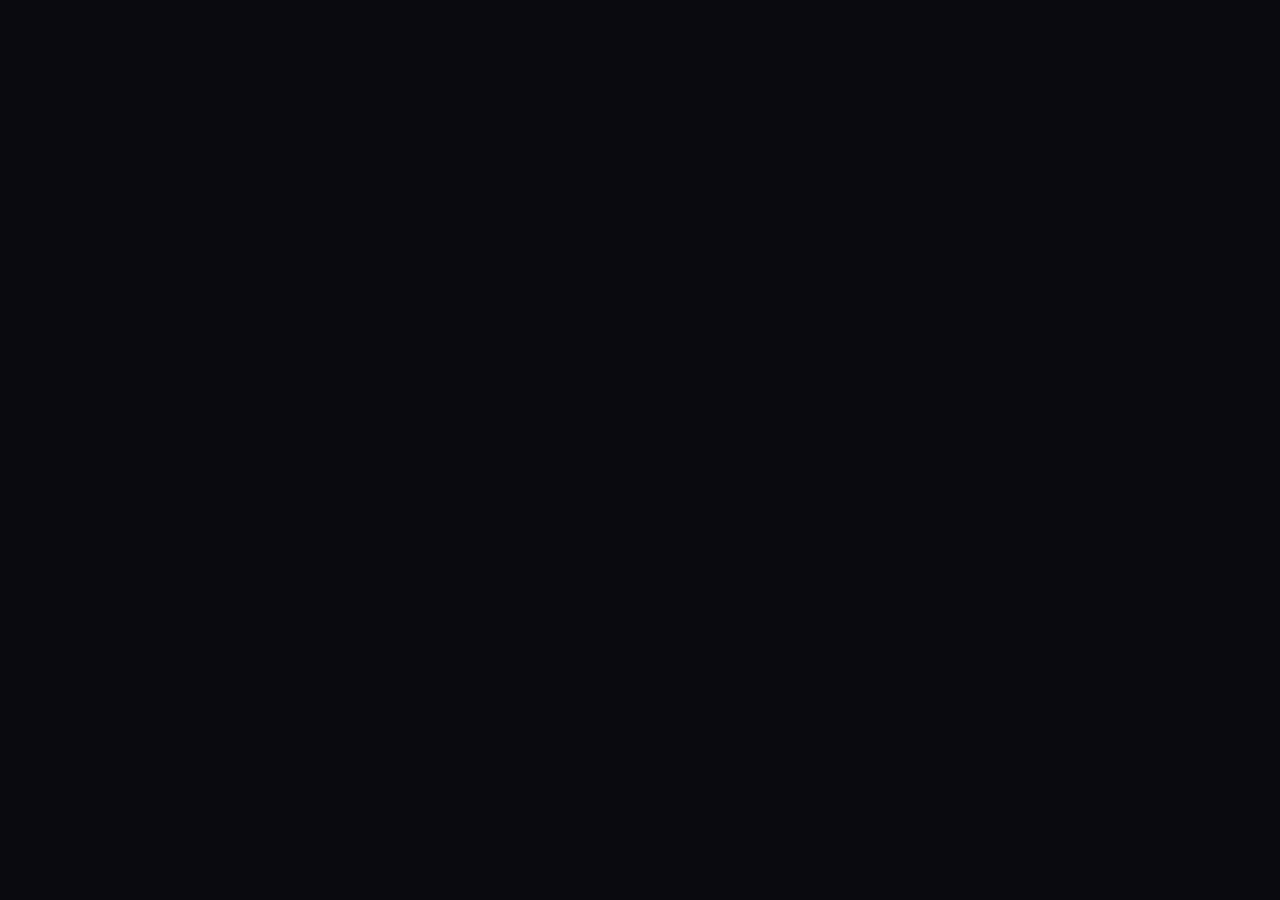
==== index.html @ b5b83f6b "Add files via upload" ====
<!doctype html>
<html lang="id">
  <head>
    <meta charset="UTF-8" />
    <meta name="viewport" content="width=device-width, initial-scale=1.0, maximum-scale=1.0, user-scalable=no, viewport-fit=cover" />
    <meta name="theme-color" content="#0a0a0f" />
    <meta name="background-color" content="#0a0a0f" />
    <meta name="description" content="Download video TikTok tanpa watermark - HD, SD, dan Audio MP3. Gratis, cepat, dan mudah!" />
    <meta name="keywords" content="TikTok downloader, download TikTok, TikTok tanpa watermark, TikTok MP3, TikTok HD" />
    <meta name="author" content="TikSave" />
    <meta name="robots" content="index, follow" />
    
    <!-- PWA Meta Tags -->
    <meta name="apple-mobile-web-app-capable" content="yes" />
    <meta name="apple-mobile-web-app-status-bar-style" content="black-translucent" />
    <meta name="apple-mobile-web-app-title" content="TikSave" />
    <meta name="mobile-web-app-capable" content="yes" />
    <meta name="application-name" content="TikSave" />
    <meta name="msapplication-TileColor" content="#0a0a0f" />
    <meta name="msapplication-tap-highlight" content="no" />
    
    <!-- Favicon -->
    <link rel="icon" type="image/png" sizes="32x32" href="./icons/icon-72x72.png" />
    <link rel="icon" type="image/png" sizes="16x16" href="./icons/icon-72x72.png" />
    <link rel="shortcut icon" href="./icons/icon-72x72.png" />
    
    <!-- Apple Touch Icon -->
    <link rel="apple-touch-icon" sizes="72x72" href="./icons/icon-72x72.png" />
    <link rel="apple-touch-icon" sizes="96x96" href="./icons/icon-96x96.png" />
    <link rel="apple-touch-icon" sizes="128x128" href="./icons/icon-128x128.png" />
    <link rel="apple-touch-icon" sizes="144x144" href="./icons/icon-144x144.png" />
    <link rel="apple-touch-icon" sizes="152x152" href="./icons/icon-152x152.png" />
    <link rel="apple-touch-icon" sizes="192x192" href="./icons/icon-192x192.png" />
    <link rel="apple-touch-icon" sizes="384x384" href="./icons/icon-384x384.png" />
    <link rel="apple-touch-icon" sizes="512x512" href="./icons/icon-512x512.png" />
    
    <!-- Splash Screen Images for iOS -->
    <link rel="apple-touch-startup-image" href="./icons/icon-512x512.png" />
    
    <!-- Preconnect for Performance -->
    <link rel="preconnect" href="https://fonts.googleapis.com" />
    <link rel="preconnect" href="https://fonts.gstatic.com" crossorigin />
    
    <title>TikSave - TikTok Downloader</title>
    
    <style>
      /* Critical CSS for loading state */
      body {
        margin: 0;
        padding: 0;
        background-color: #0a0a0f;
        color: #f0f0f8;
        font-family: -apple-system, BlinkMacSystemFont, 'Segoe UI', Roboto, Oxygen, Ubuntu, Cantarell, sans-serif;
      }
      
      #root {
        min-height: 100vh;
      }
      
      /* Prevent pull-to-refresh on mobile */
      html, body {
        overscroll-behavior-y: none;
        -webkit-overflow-scrolling: touch;
      }
      
      /* Hide scrollbar but keep functionality */
      ::-webkit-scrollbar {
        width: 0px;
        background: transparent;
      }
    </style>
    <script type="module" crossorigin src="./assets/index-CadpYMbW.js"></script>
    <link rel="stylesheet" crossorigin href="./assets/index-CEPzjMK7.css">
  </head>
  <body>
    <div id="root"></div>
    
    <!-- Service Worker Registration -->
    <script>
      if ('serviceWorker' in navigator) {
        window.addEventListener('load', () => {
          navigator.serviceWorker.register('/sw.js')
            .then((registration) => {
              console.log('SW registered:', registration);
            })
            .catch((error) => {
              console.log('SW registration failed:', error);
            });
        });
      }
    </script>
  </body>
</html>
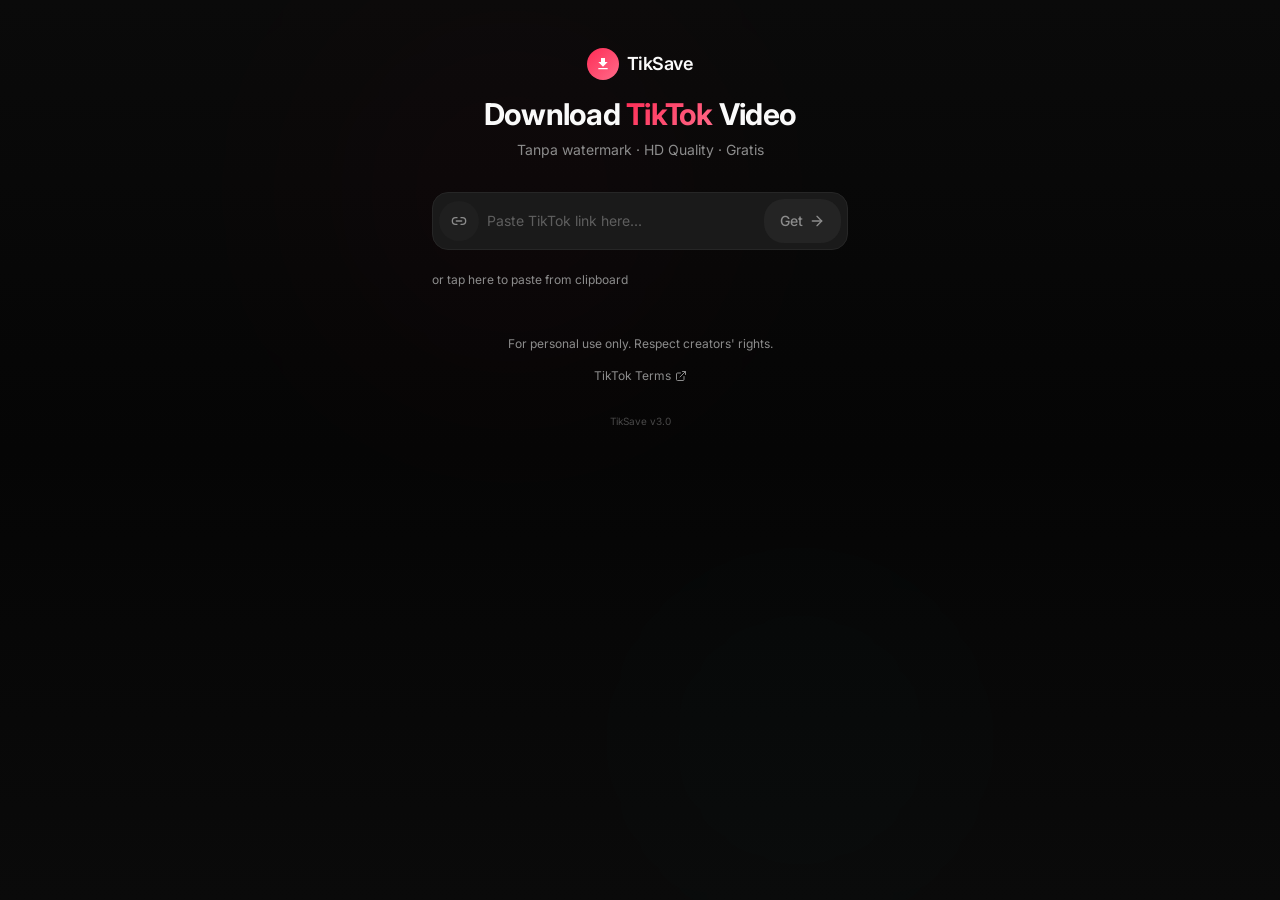
==== commit cfa75e65: "Add files via upload" ====
--- a/index.html
+++ b/index.html
@@ -3,28 +3,38 @@
   <head>
     <meta charset="UTF-8" />
     <meta name="viewport" content="width=device-width, initial-scale=1.0, maximum-scale=1.0, user-scalable=no, viewport-fit=cover" />
+
+    <!-- Theme & App Colors -->
     <meta name="theme-color" content="#0a0a0f" />
-    <meta name="background-color" content="#0a0a0f" />
+    <meta name="msapplication-TileColor" content="#0a0a0f" />
+    <meta name="msapplication-tap-highlight" content="no" />
+
+    <!-- SEO -->
     <meta name="description" content="Download video TikTok tanpa watermark - HD, SD, dan Audio MP3. Gratis, cepat, dan mudah!" />
     <meta name="keywords" content="TikTok downloader, download TikTok, TikTok tanpa watermark, TikTok MP3, TikTok HD" />
     <meta name="author" content="TikSave" />
     <meta name="robots" content="index, follow" />
-    
-    <!-- PWA Meta Tags -->
+
+    <!-- Open Graph -->
+    <meta property="og:title" content="TikSave - Download TikTok Tanpa Watermark" />
+    <meta property="og:description" content="Download video TikTok dalam kualitas HD, SD, atau audio MP3. Gratis dan tanpa watermark." />
+    <meta property="og:type" content="website" />
+    <meta property="og:image" content="./icons/icon-512x512.png" />
+
+    <!-- PWA: iOS -->
     <meta name="apple-mobile-web-app-capable" content="yes" />
     <meta name="apple-mobile-web-app-status-bar-style" content="black-translucent" />
     <meta name="apple-mobile-web-app-title" content="TikSave" />
+
+    <!-- PWA: Android & General -->
     <meta name="mobile-web-app-capable" content="yes" />
     <meta name="application-name" content="TikSave" />
-    <meta name="msapplication-TileColor" content="#0a0a0f" />
-    <meta name="msapplication-tap-highlight" content="no" />
-    
+
     <!-- Favicon -->
-    <link rel="icon" type="image/png" sizes="32x32" href="./icons/icon-72x72.png" />
-    <link rel="icon" type="image/png" sizes="16x16" href="./icons/icon-72x72.png" />
-    <link rel="shortcut icon" href="./icons/icon-72x72.png" />
-    
-    <!-- Apple Touch Icon -->
+    <link rel="icon" type="image/png" sizes="96x96" href="./icons/icon-96x96.png" />
+    <link rel="shortcut icon" href="./icons/icon-96x96.png" />
+
+    <!-- Apple Touch Icons -->
     <link rel="apple-touch-icon" sizes="72x72" href="./icons/icon-72x72.png" />
     <link rel="apple-touch-icon" sizes="96x96" href="./icons/icon-96x96.png" />
     <link rel="apple-touch-icon" sizes="128x128" href="./icons/icon-128x128.png" />
@@ -33,58 +43,225 @@
     <link rel="apple-touch-icon" sizes="192x192" href="./icons/icon-192x192.png" />
     <link rel="apple-touch-icon" sizes="384x384" href="./icons/icon-384x384.png" />
     <link rel="apple-touch-icon" sizes="512x512" href="./icons/icon-512x512.png" />
-    
-    <!-- Splash Screen Images for iOS -->
+
+    <!-- iOS Splash Screen -->
     <link rel="apple-touch-startup-image" href="./icons/icon-512x512.png" />
-    
-    <!-- Preconnect for Performance -->
+
+    <!-- PWA Manifest -->
+    <link rel="manifest" href="./manifest.json" />
+
+    <!-- DNS Prefetch & Preconnect -->
+    <link rel="dns-prefetch" href="https://fonts.googleapis.com" />
+    <link rel="dns-prefetch" href="https://fonts.gstatic.com" />
     <link rel="preconnect" href="https://fonts.googleapis.com" />
     <link rel="preconnect" href="https://fonts.gstatic.com" crossorigin />
-    
+
+    <!-- Preload Critical Assets -->
+    <link rel="preload" href="./assets/index-CEPzjMK7.css" as="style" />
+    <link rel="preload" href="./assets/index-CadpYMbW.js" as="script" crossorigin />
+
     <title>TikSave - TikTok Downloader</title>
-    
+
     <style>
-      /* Critical CSS for loading state */
+      *, *::before, *::after {
+        box-sizing: border-box;
+      }
+
+      html {
+        -webkit-text-size-adjust: 100%;
+        text-size-adjust: 100%;
+        scroll-behavior: smooth;
+        overscroll-behavior: none;
+      }
+
       body {
         margin: 0;
         padding: 0;
         background-color: #0a0a0f;
         color: #f0f0f8;
-        font-family: -apple-system, BlinkMacSystemFont, 'Segoe UI', Roboto, Oxygen, Ubuntu, Cantarell, sans-serif;
-      }
-      
+        font-family:
+          'Inter',
+          -apple-system,
+          BlinkMacSystemFont,
+          'Segoe UI',
+          Roboto,
+          Oxygen,
+          Ubuntu,
+          Cantarell,
+          sans-serif;
+        overscroll-behavior-y: none;
+        -webkit-overflow-scrolling: touch;
+        -webkit-tap-highlight-color: transparent;
+        -webkit-touch-callout: none;
+      }
+
       #root {
         min-height: 100vh;
-      }
-      
-      /* Prevent pull-to-refresh on mobile */
-      html, body {
-        overscroll-behavior-y: none;
-        -webkit-overflow-scrolling: touch;
-      }
-      
-      /* Hide scrollbar but keep functionality */
+        min-height: 100dvh;
+        padding-top: env(safe-area-inset-top);
+        padding-bottom: env(safe-area-inset-bottom);
+        padding-left: env(safe-area-inset-left);
+        padding-right: env(safe-area-inset-right);
+      }
+
       ::-webkit-scrollbar {
-        width: 0px;
+        width: 0;
+        height: 0;
         background: transparent;
       }
+
+      a,
+      button,
+      [role="button"],
+      input,
+      select,
+      textarea,
+      label {
+        touch-action: manipulation;
+        -webkit-tap-highlight-color: transparent;
+      }
+
+      button,
+      [role="button"],
+      a {
+        min-height: 44px;
+        min-width: 44px;
+      }
+
+      @media (max-width: 768px) {
+        input,
+        select,
+        textarea {
+          font-size: 16px !important;
+        }
+      }
+
+      #splash {
+        position: fixed;
+        inset: 0;
+        background: #0a0a0f;
+        display: flex;
+        align-items: center;
+        justify-content: center;
+        flex-direction: column;
+        gap: 16px;
+        z-index: 9999;
+        transition: opacity 0.3s ease;
+      }
+
+      #splash.hidden {
+        opacity: 0;
+        pointer-events: none;
+      }
+
+      #splash-logo {
+        width: 72px;
+        height: 72px;
+        border-radius: 16px;
+        animation: pulse-logo 1.5s ease-in-out infinite;
+      }
+
+      #splash-text {
+        color: #f0f0f8;
+        font-size: 20px;
+        font-weight: 600;
+        letter-spacing: -0.5px;
+      }
+
+      @keyframes pulse-logo {
+        0%, 100% { opacity: 1; transform: scale(1); }
+        50% { opacity: 0.7; transform: scale(0.95); }
+      }
+
+      @media (display-mode: standalone) {
+        body {
+          padding-top: 0;
+          padding-bottom: 0;
+        }
+      }
     </style>
+
+    <!--
+      GitHub Pages SPA Routing: Restore redirect dari 404.html
+      Script ini harus dijalankan SEBELUM React mount agar
+      history.replaceState sudah berjalan saat React Router init.
+    -->
+    <script>
+      (function () {
+        try {
+          var redirectData = sessionStorage.getItem('spa_redirect');
+          if (redirectData) {
+            sessionStorage.removeItem('spa_redirect');
+            var data = JSON.parse(redirectData);
+            var targetPath = data.path + (data.search || '') + (data.hash || '');
+            if (targetPath && targetPath !== '/') {
+              window.history.replaceState(null, '', targetPath);
+            }
+          }
+        } catch (e) {
+          // Abaikan jika sessionStorage tidak tersedia
+        }
+      })();
+    </script>
+
+    <link rel="stylesheet" crossorigin href="./assets/index-CEPzjMK7.css">
     <script type="module" crossorigin src="./assets/index-CadpYMbW.js"></script>
-    <link rel="stylesheet" crossorigin href="./assets/index-CEPzjMK7.css">
   </head>
   <body>
+    <div id="splash" aria-hidden="true">
+      <img id="splash-logo" src="./icons/icon-192x192.png" alt="" />
+      <span id="splash-text">TikSave</span>
+    </div>
+
     <div id="root"></div>
-    
-    <!-- Service Worker Registration -->
+
     <script>
+      // Sembunyikan splash saat React mount
+      (function () {
+        var splash = document.getElementById('splash');
+
+        function hideSplash() {
+          if (!splash) return;
+          splash.classList.add('hidden');
+          setTimeout(function () { splash.remove(); }, 350);
+        }
+
+        var fallback = setTimeout(hideSplash, 3000);
+
+        var observer = new MutationObserver(function (mutations) {
+          for (var m of mutations) {
+            if (m.addedNodes.length > 0) {
+              clearTimeout(fallback);
+              hideSplash();
+              observer.disconnect();
+              break;
+            }
+          }
+        });
+
+        var root = document.getElementById('root');
+        if (root) observer.observe(root, { childList: true });
+      })();
+    </script>
+
+    <script>
+      // Deteksi iOS dan PWA standalone
+      (function () {
+        var ua = navigator.userAgent;
+        if (/iphone|ipad|ipod/i.test(ua)) {
+          document.body.classList.add('ios');
+        }
+        if (window.navigator.standalone) {
+          document.body.classList.add('pwa-standalone');
+        }
+      })();
+
+      // Service Worker Registration
       if ('serviceWorker' in navigator) {
-        window.addEventListener('load', () => {
-          navigator.serviceWorker.register('/sw.js')
-            .then((registration) => {
-              console.log('SW registered:', registration);
-            })
-            .catch((error) => {
-              console.log('SW registration failed:', error);
+        window.addEventListener('load', function () {
+          navigator.serviceWorker.register('./sw.js', { scope: './' })
+            .catch(function () {
+              // SW gagal: app tetap berfungsi normal
             });
         });
       }
--- a/assets/index-CEPzjMK7.css
+++ b/assets/index-CEPzjMK7.css
@@ -0,0 +1 @@
+@import"https://fonts.googleapis.com/css2?family=Inter:wght@300;400;500;600;700&display=swap";*,:before,:after{--tw-border-spacing-x: 0;--tw-border-spacing-y: 0;--tw-translate-x: 0;--tw-translate-y: 0;--tw-rotate: 0;--tw-skew-x: 0;--tw-skew-y: 0;--tw-scale-x: 1;--tw-scale-y: 1;--tw-pan-x: ;--tw-pan-y: ;--tw-pinch-zoom: ;--tw-scroll-snap-strictness: proximity;--tw-gradient-from-position: ;--tw-gradient-via-position: ;--tw-gradient-to-position: ;--tw-ordinal: ;--tw-slashed-zero: ;--tw-numeric-figure: ;--tw-numeric-spacing: ;--tw-numeric-fraction: ;--tw-ring-inset: ;--tw-ring-offset-width: 0px;--tw-ring-offset-color: #fff;--tw-ring-color: rgb(59 130 246 / .5);--tw-ring-offset-shadow: 0 0 #0000;--tw-ring-shadow: 0 0 #0000;--tw-shadow: 0 0 #0000;--tw-shadow-colored: 0 0 #0000;--tw-blur: ;--tw-brightness: ;--tw-contrast: ;--tw-grayscale: ;--tw-hue-rotate: ;--tw-invert: ;--tw-saturate: ;--tw-sepia: ;--tw-drop-shadow: ;--tw-backdrop-blur: ;--tw-backdrop-brightness: ;--tw-backdrop-contrast: ;--tw-backdrop-grayscale: ;--tw-backdrop-hue-rotate: ;--tw-backdrop-invert: ;--tw-backdrop-opacity: ;--tw-backdrop-saturate: ;--tw-backdrop-sepia: ;--tw-contain-size: ;--tw-contain-layout: ;--tw-contain-paint: ;--tw-contain-style: }::backdrop{--tw-border-spacing-x: 0;--tw-border-spacing-y: 0;--tw-translate-x: 0;--tw-translate-y: 0;--tw-rotate: 0;--tw-skew-x: 0;--tw-skew-y: 0;--tw-scale-x: 1;--tw-scale-y: 1;--tw-pan-x: ;--tw-pan-y: ;--tw-pinch-zoom: ;--tw-scroll-snap-strictness: proximity;--tw-gradient-from-position: ;--tw-gradient-via-position: ;--tw-gradient-to-position: ;--tw-ordinal: ;--tw-slashed-zero: ;--tw-numeric-figure: ;--tw-numeric-spacing: ;--tw-numeric-fraction: ;--tw-ring-inset: ;--tw-ring-offset-width: 0px;--tw-ring-offset-color: #fff;--tw-ring-color: rgb(59 130 246 / .5);--tw-ring-offset-shadow: 0 0 #0000;--tw-ring-shadow: 0 0 #0000;--tw-shadow: 0 0 #0000;--tw-shadow-colored: 0 0 #0000;--tw-blur: ;--tw-brightness: ;--tw-contrast: ;--tw-grayscale: ;--tw-hue-rotate: ;--tw-invert: ;--tw-saturate: ;--tw-sepia: ;--tw-drop-shadow: ;--tw-backdrop-blur: ;--tw-backdrop-brightness: ;--tw-backdrop-contrast: ;--tw-backdrop-grayscale: ;--tw-backdrop-hue-rotate: ;--tw-backdrop-invert: ;--tw-backdrop-opacity: ;--tw-backdrop-saturate: ;--tw-backdrop-sepia: ;--tw-contain-size: ;--tw-contain-layout: ;--tw-contain-paint: ;--tw-contain-style: }*,:before,:after{box-sizing:border-box;border-width:0;border-style:solid;border-color:#e5e7eb}:before,:after{--tw-content: ""}html,:host{line-height:1.5;-webkit-text-size-adjust:100%;-moz-tab-size:4;-o-tab-size:4;tab-size:4;font-family:ui-sans-serif,system-ui,sans-serif,"Apple Color Emoji","Segoe UI Emoji",Segoe UI Symbol,"Noto Color Emoji";font-feature-settings:normal;font-variation-settings:normal;-webkit-tap-highlight-color:transparent}body{margin:0;line-height:inherit}hr{height:0;color:inherit;border-top-width:1px}abbr:where([title]){-webkit-text-decoration:underline dotted;text-decoration:underline dotted}h1,h2,h3,h4,h5,h6{font-size:inherit;font-weight:inherit}a{color:inherit;text-decoration:inherit}b,strong{font-weight:bolder}code,kbd,samp,pre{font-family:ui-monospace,SFMono-Regular,Menlo,Monaco,Consolas,Liberation Mono,Courier New,monospace;font-feature-settings:normal;font-variation-settings:normal;font-size:1em}small{font-size:80%}sub,sup{font-size:75%;line-height:0;position:relative;vertical-align:baseline}sub{bottom:-.25em}sup{top:-.5em}table{text-indent:0;border-color:inherit;border-collapse:collapse}button,input,optgroup,select,textarea{font-family:inherit;font-feature-settings:inherit;font-variation-settings:inherit;font-size:100%;font-weight:inherit;line-height:inherit;letter-spacing:inherit;color:inherit;margin:0;padding:0}button,select{text-transform:none}button,input:where([type=button]),input:where([type=reset]),input:where([type=submit]){-webkit-appearance:button;background-color:transparent;background-image:none}:-moz-focusring{outline:auto}:-moz-ui-invalid{box-shadow:none}progress{vertical-align:baseline}::-webkit-inner-spin-button,::-webkit-outer-spin-button{height:auto}[type=search]{-webkit-appearance:textfield;outline-offset:-2px}::-webkit-search-decoration{-webkit-appearance:none}::-webkit-file-upload-button{-webkit-appearance:button;font:inherit}summary{display:list-item}blockquote,dl,dd,h1,h2,h3,h4,h5,h6,hr,figure,p,pre{margin:0}fieldset{margin:0;padding:0}legend{padding:0}ol,ul,menu{list-style:none;margin:0;padding:0}dialog{padding:0}textarea{resize:vertical}input::-moz-placeholder,textarea::-moz-placeholder{opacity:1;color:#9ca3af}input::placeholder,textarea::placeholder{opacity:1;color:#9ca3af}button,[role=button]{cursor:pointer}:disabled{cursor:default}img,svg,video,canvas,audio,iframe,embed,object{display:block;vertical-align:middle}img,video{max-width:100%;height:auto}[hidden]:where(:not([hidden=until-found])){display:none}:root{--background: 0 0% 4%;--foreground: 0 0% 98%;--card: 0 0% 6%;--card-foreground: 0 0% 98%;--popover: 0 0% 5%;--popover-foreground: 0 0% 98%;--primary: 346 100% 58%;--primary-foreground: 0 0% 100%;--secondary: 0 0% 10%;--secondary-foreground: 0 0% 98%;--muted: 0 0% 14%;--muted-foreground: 0 0% 55%;--accent: 166 100% 48%;--accent-foreground: 0 0% 4%;--destructive: 346 80% 55%;--destructive-foreground: 0 0% 100%;--border: 0 0% 15%;--input: 0 0% 12%;--ring: 346 100% 58%;--radius: 1rem;--pink: #fe2c55;--cyan: #25f4ee;--dark: #0a0a0a;--darker: #050505;--surface: #111111;--surface-hover: #1a1a1a}*{border-color:hsl(var(--border))}html{scroll-behavior:smooth}body{background-color:hsl(var(--background));color:hsl(var(--foreground));-webkit-font-smoothing:antialiased;-moz-osx-font-smoothing:grayscale;font-family:Inter,system-ui,-apple-system,sans-serif;min-height:100vh;overflow-x:hidden}.sr-only{position:absolute;width:1px;height:1px;padding:0;margin:-1px;overflow:hidden;clip:rect(0,0,0,0);white-space:nowrap;border-width:0}.pointer-events-none{pointer-events:none}.pointer-events-auto{pointer-events:auto}.visible{visibility:visible}.invisible{visibility:hidden}.fixed{position:fixed}.absolute{position:absolute}.relative{position:relative}.inset-0{inset:0}.inset-x-0{left:0;right:0}.inset-y-0{top:0;bottom:0}.-bottom-12{bottom:-3rem}.-left-12{left:-3rem}.-right-12{right:-3rem}.-top-12{top:-3rem}.bottom-0{bottom:0}.bottom-1\.5{bottom:.375rem}.bottom-4{bottom:1rem}.left-0{left:0}.left-1\/2{left:50%}.left-1\/4{left:25%}.left-2{left:.5rem}.left-4{left:1rem}.left-\[50\%\]{left:50%}.right-0{right:0}.right-1{right:.25rem}.right-1\.5{right:.375rem}.right-1\/4{right:25%}.right-2{right:.5rem}.right-3{right:.75rem}.right-4{right:1rem}.top-0{top:0}.top-1\.5{top:.375rem}.top-1\/2{top:50%}.top-3\.5{top:.875rem}.top-4{top:1rem}.top-\[1px\]{top:1px}.top-\[50\%\]{top:50%}.top-\[60\%\]{top:60%}.top-full{top:100%}.isolate{isolation:isolate}.z-10{z-index:10}.z-20{z-index:20}.z-40{z-index:40}.z-50{z-index:50}.z-\[1\]{z-index:1}.order-first{order:-9999}.order-last{order:9999}.col-start-2{grid-column-start:2}.row-span-2{grid-row:span 2 / span 2}.row-start-1{grid-row-start:1}.\!m-0{margin:0!important}.-mx-1{margin-left:-.25rem;margin-right:-.25rem}.-my-2{margin-top:-.5rem;margin-bottom:-.5rem}.mx-2{margin-left:.5rem;margin-right:.5rem}.mx-3\.5{margin-left:.875rem;margin-right:.875rem}.mx-4{margin-left:1rem;margin-right:1rem}.mx-auto{margin-left:auto;margin-right:auto}.my-0{margin-top:0;margin-bottom:0}.my-0\.5{margin-top:.125rem;margin-bottom:.125rem}.my-1{margin-top:.25rem;margin-bottom:.25rem}.-ml-4{margin-left:-1rem}.-mt-4{margin-top:-1rem}.mb-2{margin-bottom:.5rem}.mb-3{margin-bottom:.75rem}.mb-4{margin-bottom:1rem}.mb-6{margin-bottom:1.5rem}.mb-8{margin-bottom:2rem}.ml-1{margin-left:.25rem}.ml-4{margin-left:1rem}.ml-auto{margin-left:auto}.mt-0\.5{margin-top:.125rem}.mt-1{margin-top:.25rem}.mt-1\.5{margin-top:.375rem}.mt-2{margin-top:.5rem}.mt-3{margin-top:.75rem}.mt-4{margin-top:1rem}.mt-6{margin-top:1.5rem}.mt-8{margin-top:2rem}.mt-auto{margin-top:auto}.line-clamp-1{overflow:hidden;display:-webkit-box;-webkit-box-orient:vertical;-webkit-line-clamp:1}.line-clamp-2{overflow:hidden;display:-webkit-box;-webkit-box-orient:vertical;-webkit-line-clamp:2}.block{display:block}.flex{display:flex}.inline-flex{display:inline-flex}.table{display:table}.table-caption{display:table-caption}.table-cell{display:table-cell}.table-row{display:table-row}.grid{display:grid}.hidden{display:none}.aspect-square{aspect-ratio:1 / 1}.aspect-video{aspect-ratio:16 / 9}.size-10{width:2.5rem;height:2.5rem}.size-2{width:.5rem;height:.5rem}.size-2\.5{width:.625rem;height:.625rem}.size-3{width:.75rem;height:.75rem}.size-3\.5{width:.875rem;height:.875rem}.size-4{width:1rem;height:1rem}.size-6{width:1.5rem;height:1.5rem}.size-7{width:1.75rem;height:1.75rem}.size-8{width:2rem;height:2rem}.size-9{width:2.25rem;height:2.25rem}.size-auto{width:auto;height:auto}.size-full{width:100%;height:100%}.h-1\.5{height:.375rem}.h-10{height:2.5rem}.h-12{height:3rem}.h-14{height:3.5rem}.h-2{height:.5rem}.h-2\.5{height:.625rem}.h-3{height:.75rem}.h-3\.5{height:.875rem}.h-32{height:8rem}.h-4{height:1rem}.h-5{height:1.25rem}.h-6{height:1.5rem}.h-7{height:1.75rem}.h-8{height:2rem}.h-80{height:20rem}.h-9{height:2.25rem}.h-96{height:24rem}.h-\[1\.15rem\]{height:1.15rem}.h-\[calc\(100\%-1px\)\]{height:calc(100% - 1px)}.h-\[var\(--radix-navigation-menu-viewport-height\)\]{height:var(--radix-navigation-menu-viewport-height)}.h-\[var\(--radix-select-trigger-height\)\]{height:var(--radix-select-trigger-height)}.h-auto{height:auto}.h-full{height:100%}.h-px{height:1px}.h-svh{height:100svh}.max-h-\[200px\]{max-height:200px}.max-h-\[300px\]{max-height:300px}.min-h-0{min-height:0px}.min-h-16{min-height:4rem}.min-h-4{min-height:1rem}.min-h-screen{min-height:100vh}.min-h-svh{min-height:100svh}.w-0{width:0px}.w-1{width:.25rem}.w-10{width:2.5rem}.w-2{width:.5rem}.w-2\.5{width:.625rem}.w-24{width:6rem}.w-3{width:.75rem}.w-3\.5{width:.875rem}.w-3\/4{width:75%}.w-4{width:1rem}.w-5{width:1.25rem}.w-64{width:16rem}.w-72{width:18rem}.w-8{width:2rem}.w-80{width:20rem}.w-9{width:2.25rem}.w-96{width:24rem}.w-\[100px\]{width:100px}.w-auto{width:auto}.w-fit{width:-moz-fit-content;width:fit-content}.w-full{width:100%}.w-max{width:-moz-max-content;width:max-content}.w-px{width:1px}.min-w-0{min-width:0px}.min-w-10{min-width:2.5rem}.min-w-5{min-width:1.25rem}.min-w-8{min-width:2rem}.min-w-9{min-width:2.25rem}.min-w-\[12rem\]{min-width:12rem}.min-w-\[280px\]{min-width:280px}.min-w-\[8rem\]{min-width:8rem}.min-w-\[var\(--radix-select-trigger-width\)\]{min-width:var(--radix-select-trigger-width)}.max-w-\[calc\(100\%-2rem\)\]{max-width:calc(100% - 2rem)}.max-w-max{max-width:-moz-max-content;max-width:max-content}.max-w-md{max-width:28rem}.max-w-sm{max-width:24rem}.max-w-xs{max-width:20rem}.flex-1{flex:1 1 0%}.flex-shrink-0,.shrink-0{flex-shrink:0}.grow{flex-grow:1}.grow-0{flex-grow:0}.basis-full{flex-basis:100%}.caption-bottom{caption-side:bottom}.border-collapse{border-collapse:collapse}.-translate-x-1\/2{--tw-translate-x: -50%;transform:translate(var(--tw-translate-x),var(--tw-translate-y)) rotate(var(--tw-rotate)) skew(var(--tw-skew-x)) skewY(var(--tw-skew-y)) scaleX(var(--tw-scale-x)) scaleY(var(--tw-scale-y))}.-translate-x-px{--tw-translate-x: -1px;transform:translate(var(--tw-translate-x),var(--tw-translate-y)) rotate(var(--tw-rotate)) skew(var(--tw-skew-x)) skewY(var(--tw-skew-y)) scaleX(var(--tw-scale-x)) scaleY(var(--tw-scale-y))}.-translate-y-1\/2{--tw-translate-y: -50%;transform:translate(var(--tw-translate-x),var(--tw-translate-y)) rotate(var(--tw-rotate)) skew(var(--tw-skew-x)) skewY(var(--tw-skew-y)) scaleX(var(--tw-scale-x)) scaleY(var(--tw-scale-y))}.translate-x-\[-50\%\]{--tw-translate-x: -50%;transform:translate(var(--tw-translate-x),var(--tw-translate-y)) rotate(var(--tw-rotate)) skew(var(--tw-skew-x)) skewY(var(--tw-skew-y)) scaleX(var(--tw-scale-x)) scaleY(var(--tw-scale-y))}.translate-x-px{--tw-translate-x: 1px;transform:translate(var(--tw-translate-x),var(--tw-translate-y)) rotate(var(--tw-rotate)) skew(var(--tw-skew-x)) skewY(var(--tw-skew-y)) scaleX(var(--tw-scale-x)) scaleY(var(--tw-scale-y))}.translate-y-0\.5{--tw-translate-y: .125rem;transform:translate(var(--tw-translate-x),var(--tw-translate-y)) rotate(var(--tw-rotate)) skew(var(--tw-skew-x)) skewY(var(--tw-skew-y)) scaleX(var(--tw-scale-x)) scaleY(var(--tw-scale-y))}.translate-y-\[-50\%\]{--tw-translate-y: -50%;transform:translate(var(--tw-translate-x),var(--tw-translate-y)) rotate(var(--tw-rotate)) skew(var(--tw-skew-x)) skewY(var(--tw-skew-y)) scaleX(var(--tw-scale-x)) scaleY(var(--tw-scale-y))}.translate-y-\[calc\(-50\%_-_2px\)\]{--tw-translate-y: calc(-50% - 2px) ;transform:translate(var(--tw-translate-x),var(--tw-translate-y)) rotate(var(--tw-rotate)) skew(var(--tw-skew-x)) skewY(var(--tw-skew-y)) scaleX(var(--tw-scale-x)) scaleY(var(--tw-scale-y))}.rotate-45{--tw-rotate: 45deg;transform:translate(var(--tw-translate-x),var(--tw-translate-y)) rotate(var(--tw-rotate)) skew(var(--tw-skew-x)) skewY(var(--tw-skew-y)) scaleX(var(--tw-scale-x)) scaleY(var(--tw-scale-y))}.rotate-90{--tw-rotate: 90deg;transform:translate(var(--tw-translate-x),var(--tw-translate-y)) rotate(var(--tw-rotate)) skew(var(--tw-skew-x)) skewY(var(--tw-skew-y)) scaleX(var(--tw-scale-x)) scaleY(var(--tw-scale-y))}.transform{transform:translate(var(--tw-translate-x),var(--tw-translate-y)) rotate(var(--tw-rotate)) skew(var(--tw-skew-x)) skewY(var(--tw-skew-y)) scaleX(var(--tw-scale-x)) scaleY(var(--tw-scale-y))}@keyframes caret-blink{0%,70%,to{opacity:1}20%,50%{opacity:0}}.animate-caret-blink{animation:caret-blink 1.25s ease-out infinite}@keyframes pulse{50%{opacity:.5}}.animate-pulse{animation:pulse 2s cubic-bezier(.4,0,.6,1) infinite}@keyframes spin{to{transform:rotate(360deg)}}.animate-spin{animation:spin 1s linear infinite}.cursor-default{cursor:default}.cursor-not-allowed{cursor:not-allowed}.cursor-pointer{cursor:pointer}.cursor-text{cursor:text}.cursor-wait{cursor:wait}.touch-none{touch-action:none}.select-none{-webkit-user-select:none;-moz-user-select:none;user-select:none}.resize-none{resize:none}.scroll-my-1{scroll-margin-top:.25rem;scroll-margin-bottom:.25rem}.scroll-py-1{scroll-padding-top:.25rem;scroll-padding-bottom:.25rem}.list-disc{list-style-type:disc}.list-none{list-style-type:none}.auto-rows-min{grid-auto-rows:min-content}.grid-cols-\[0_1fr\]{grid-template-columns:0 1fr}.grid-rows-\[auto_auto\]{grid-template-rows:auto auto}.flex-row{flex-direction:row}.flex-col{flex-direction:column}.flex-col-reverse{flex-direction:column-reverse}.flex-wrap{flex-wrap:wrap}.place-content-center{place-content:center}.items-start{align-items:flex-start}.items-end{align-items:flex-end}.items-center{align-items:center}.items-stretch{align-items:stretch}.justify-start{justify-content:flex-start}.justify-center{justify-content:center}.justify-between{justify-content:space-between}.justify-items-start{justify-items:start}.gap-0\.5{gap:.125rem}.gap-1{gap:.25rem}.gap-1\.5{gap:.375rem}.gap-2{gap:.5rem}.gap-2\.5{gap:.625rem}.gap-3{gap:.75rem}.gap-4{gap:1rem}.gap-6{gap:1.5rem}.gap-7{gap:1.75rem}.gap-\[--spacing\(var\(--gap\)\)\]{gap:var(--spacing(var(--gap)))}.gap-y-0\.5{row-gap:.125rem}.space-y-2>:not([hidden])~:not([hidden]){--tw-space-y-reverse: 0;margin-top:calc(.5rem * calc(1 - var(--tw-space-y-reverse)));margin-bottom:calc(.5rem * var(--tw-space-y-reverse))}.self-start{align-self:flex-start}.self-stretch{align-self:stretch}.justify-self-end{justify-self:end}.overflow-auto{overflow:auto}.overflow-hidden{overflow:hidden}.overflow-x-auto{overflow-x:auto}.overflow-y-auto{overflow-y:auto}.overflow-x-hidden{overflow-x:hidden}.whitespace-nowrap{white-space:nowrap}.text-balance{text-wrap:balance}.break-words{overflow-wrap:break-word}.rounded{border-radius:.25rem}.rounded-2xl{border-radius:1rem}.rounded-\[2px\]{border-radius:2px}.rounded-\[4px\]{border-radius:4px}.rounded-\[calc\(var\(--radius\)-5px\)\]{border-radius:calc(var(--radius) - 5px)}.rounded-\[inherit\]{border-radius:inherit}.rounded-full{border-radius:9999px}.rounded-lg{border-radius:var(--radius)}.rounded-md{border-radius:calc(var(--radius) - 2px)}.rounded-none{border-radius:0}.rounded-sm{border-radius:calc(var(--radius) - 4px)}.rounded-xl{border-radius:calc(var(--radius) + 4px)}.rounded-xs{border-radius:calc(var(--radius) - 6px)}.rounded-l-md{border-top-left-radius:calc(var(--radius) - 2px);border-bottom-left-radius:calc(var(--radius) - 2px)}.rounded-r-md{border-top-right-radius:calc(var(--radius) - 2px);border-bottom-right-radius:calc(var(--radius) - 2px)}.rounded-tl-sm{border-top-left-radius:calc(var(--radius) - 4px)}.border{border-width:1px}.border-0{border-width:0px}.border-2{border-width:2px}.border-\[1\.5px\]{border-width:1.5px}.border-y{border-top-width:1px;border-bottom-width:1px}.border-b{border-bottom-width:1px}.border-l{border-left-width:1px}.border-r{border-right-width:1px}.border-t{border-top-width:1px}.border-dashed{border-style:dashed}.border-\[\#fe2c55\]{--tw-border-opacity: 1;border-color:rgb(254 44 85 / var(--tw-border-opacity, 1))}.border-\[\#fe2c55\]\/50{border-color:#fe2c5580}.border-amber-500\/30{border-color:#f59e0b4d}.border-blue-500\/30{border-color:#3b82f64d}.border-border{border-color:hsl(var(--border))}.border-border\/50{border-color:hsl(var(--border) / .5)}.border-green-500\/30{border-color:#22c55e4d}.border-input{border-color:hsl(var(--input))}.border-primary{border-color:hsl(var(--primary))}.border-red-500\/30{border-color:#ef44444d}.border-sidebar-border{border-color:hsl(var(--sidebar-border))}.border-transparent{border-color:transparent}.border-l-transparent{border-left-color:transparent}.border-t-\[\#fe2c55\]{--tw-border-opacity: 1;border-top-color:rgb(254 44 85 / var(--tw-border-opacity, 1))}.border-t-transparent{border-top-color:transparent}.bg-\[\#25f4ee\]{--tw-bg-opacity: 1;background-color:rgb(37 244 238 / var(--tw-bg-opacity, 1))}.bg-\[\#25f4ee\]\/5{background-color:#25f4ee0d}.bg-\[\#fe2c55\]{--tw-bg-opacity: 1;background-color:rgb(254 44 85 / var(--tw-bg-opacity, 1))}.bg-\[\#fe2c55\]\/10{background-color:#fe2c551a}.bg-\[\#fe2c55\]\/15{background-color:#fe2c5526}.bg-\[\#fe2c55\]\/5{background-color:#fe2c550d}.bg-\[\#ff2d55\]\/10{background-color:#ff2d551a}.bg-accent{background-color:hsl(var(--accent))}.bg-amber-500\/10{background-color:#f59e0b1a}.bg-amber-500\/90{background-color:#f59e0be6}.bg-background{background-color:hsl(var(--background))}.bg-black\/20{background-color:#0003}.bg-black\/50{background-color:#00000080}.bg-black\/60{background-color:#0009}.bg-blue-500\/10{background-color:#3b82f61a}.bg-border{background-color:hsl(var(--border))}.bg-card{background-color:hsl(var(--card))}.bg-destructive{--tw-bg-opacity: 1;background-color:hsl(var(--destructive) / var(--tw-bg-opacity, 1))}.bg-foreground{background-color:hsl(var(--foreground))}.bg-green-500{--tw-bg-opacity: 1;background-color:rgb(34 197 94 / var(--tw-bg-opacity, 1))}.bg-green-500\/10{background-color:#22c55e1a}.bg-green-500\/90{background-color:#22c55ee6}.bg-input{background-color:hsl(var(--input))}.bg-muted{background-color:hsl(var(--muted))}.bg-muted\/50{background-color:hsl(var(--muted) / .5)}.bg-popover{background-color:hsl(var(--popover))}.bg-primary{background-color:hsl(var(--primary))}.bg-primary\/20{background-color:hsl(var(--primary) / .2)}.bg-red-500\/10{background-color:#ef44441a}.bg-secondary{background-color:hsl(var(--secondary))}.bg-secondary\/50{background-color:hsl(var(--secondary) / .5)}.bg-sidebar{background-color:hsl(var(--sidebar-background))}.bg-sidebar-border{background-color:hsl(var(--sidebar-border))}.bg-transparent{background-color:transparent}.bg-white{--tw-bg-opacity: 1;background-color:rgb(255 255 255 / var(--tw-bg-opacity, 1))}.bg-gradient-to-b{background-image:linear-gradient(to bottom,var(--tw-gradient-stops))}.bg-gradient-to-br{background-image:linear-gradient(to bottom right,var(--tw-gradient-stops))}.from-\[\#0a0a0a\]{--tw-gradient-from: #0a0a0a var(--tw-gradient-from-position);--tw-gradient-to: rgb(10 10 10 / 0) var(--tw-gradient-to-position);--tw-gradient-stops: var(--tw-gradient-from), var(--tw-gradient-to)}.from-\[\#fe2c55\]{--tw-gradient-from: #fe2c55 var(--tw-gradient-from-position);--tw-gradient-to: rgb(254 44 85 / 0) var(--tw-gradient-to-position);--tw-gradient-stops: var(--tw-gradient-from), var(--tw-gradient-to)}.via-\[\#050505\]{--tw-gradient-to: rgb(5 5 5 / 0) var(--tw-gradient-to-position);--tw-gradient-stops: var(--tw-gradient-from), #050505 var(--tw-gradient-via-position), var(--tw-gradient-to)}.to-\[\#0a0a0a\]{--tw-gradient-to: #0a0a0a var(--tw-gradient-to-position)}.to-\[\#ff6b8a\]{--tw-gradient-to: #ff6b8a var(--tw-gradient-to-position)}.fill-current{fill:currentColor}.fill-foreground{fill:hsl(var(--foreground))}.fill-primary{fill:hsl(var(--primary))}.object-cover{-o-object-fit:cover;object-fit:cover}.p-0{padding:0}.p-1{padding:.25rem}.p-1\.5{padding:.375rem}.p-2{padding:.5rem}.p-3{padding:.75rem}.p-4{padding:1rem}.p-6{padding:1.5rem}.p-\[3px\]{padding:3px}.p-px{padding:1px}.px-1{padding-left:.25rem;padding-right:.25rem}.px-1\.5{padding-left:.375rem;padding-right:.375rem}.px-2{padding-left:.5rem;padding-right:.5rem}.px-2\.5{padding-left:.625rem;padding-right:.625rem}.px-3{padding-left:.75rem;padding-right:.75rem}.px-4{padding-left:1rem;padding-right:1rem}.px-6{padding-left:1.5rem;padding-right:1.5rem}.py-0\.5{padding-top:.125rem;padding-bottom:.125rem}.py-1{padding-top:.25rem;padding-bottom:.25rem}.py-1\.5{padding-top:.375rem;padding-bottom:.375rem}.py-12{padding-top:3rem;padding-bottom:3rem}.py-2{padding-top:.5rem;padding-bottom:.5rem}.py-2\.5{padding-top:.625rem;padding-bottom:.625rem}.py-3{padding-top:.75rem;padding-bottom:.75rem}.py-4{padding-top:1rem;padding-bottom:1rem}.py-6{padding-top:1.5rem;padding-bottom:1.5rem}.py-8{padding-top:2rem;padding-bottom:2rem}.pb-2{padding-bottom:.5rem}.pb-3{padding-bottom:.75rem}.pb-4{padding-bottom:1rem}.pl-2{padding-left:.5rem}.pl-3{padding-left:.75rem}.pl-4{padding-left:1rem}.pl-8{padding-left:2rem}.pr-1{padding-right:.25rem}.pr-2{padding-right:.5rem}.pr-2\.5{padding-right:.625rem}.pr-3{padding-right:.75rem}.pr-8{padding-right:2rem}.pt-0{padding-top:0}.pt-3{padding-top:.75rem}.pt-4{padding-top:1rem}.text-left{text-align:left}.text-center{text-align:center}.align-middle{vertical-align:middle}.font-mono{font-family:ui-monospace,SFMono-Regular,Menlo,Monaco,Consolas,Liberation Mono,Courier New,monospace}.font-sans{font-family:ui-sans-serif,system-ui,sans-serif,"Apple Color Emoji","Segoe UI Emoji",Segoe UI Symbol,"Noto Color Emoji"}.text-2xl{font-size:1.5rem;line-height:2rem}.text-\[0\.8rem\]{font-size:.8rem}.text-\[10px\]{font-size:10px}.text-base{font-size:1rem;line-height:1.5rem}.text-lg{font-size:1.125rem;line-height:1.75rem}.text-sm{font-size:.875rem;line-height:1.25rem}.text-sm\/relaxed{font-size:.875rem;line-height:1.625}.text-xs{font-size:.75rem;line-height:1rem}.font-bold{font-weight:700}.font-medium{font-weight:500}.font-normal{font-weight:400}.font-semibold{font-weight:600}.tabular-nums{--tw-numeric-spacing: tabular-nums;font-variant-numeric:var(--tw-ordinal) var(--tw-slashed-zero) var(--tw-numeric-figure) var(--tw-numeric-spacing) var(--tw-numeric-fraction)}.leading-none{line-height:1}.leading-normal{line-height:1.5}.leading-relaxed{line-height:1.625}.leading-snug{line-height:1.375}.tracking-tight{letter-spacing:-.025em}.tracking-widest{letter-spacing:.1em}.text-\[\#fe2c55\]{--tw-text-opacity: 1;color:rgb(254 44 85 / var(--tw-text-opacity, 1))}.text-\[\#ff2d55\]{--tw-text-opacity: 1;color:rgb(255 45 85 / var(--tw-text-opacity, 1))}.text-accent-foreground{color:hsl(var(--accent-foreground))}.text-amber-400{--tw-text-opacity: 1;color:rgb(251 191 36 / var(--tw-text-opacity, 1))}.text-background{color:hsl(var(--background))}.text-black{--tw-text-opacity: 1;color:rgb(0 0 0 / var(--tw-text-opacity, 1))}.text-blue-400{--tw-text-opacity: 1;color:rgb(96 165 250 / var(--tw-text-opacity, 1))}.text-card-foreground{color:hsl(var(--card-foreground))}.text-current{color:currentColor}.text-destructive{--tw-text-opacity: 1;color:hsl(var(--destructive) / var(--tw-text-opacity, 1))}.text-foreground{color:hsl(var(--foreground))}.text-green-400{--tw-text-opacity: 1;color:rgb(74 222 128 / var(--tw-text-opacity, 1))}.text-muted-foreground{color:hsl(var(--muted-foreground))}.text-muted-foreground\/50{color:hsl(var(--muted-foreground) / .5)}.text-popover-foreground{color:hsl(var(--popover-foreground))}.text-primary{color:hsl(var(--primary))}.text-primary-foreground{color:hsl(var(--primary-foreground))}.text-red-400{--tw-text-opacity: 1;color:rgb(248 113 113 / var(--tw-text-opacity, 1))}.text-secondary-foreground{color:hsl(var(--secondary-foreground))}.text-sidebar-foreground{color:hsl(var(--sidebar-foreground))}.text-sidebar-foreground\/70{color:hsl(var(--sidebar-foreground) / .7)}.text-white{--tw-text-opacity: 1;color:rgb(255 255 255 / var(--tw-text-opacity, 1))}.underline-offset-4{text-underline-offset:4px}.opacity-0{opacity:0}.opacity-30{opacity:.3}.opacity-50{opacity:.5}.opacity-70{opacity:.7}.opacity-80{opacity:.8}.shadow{--tw-shadow: 0 1px 3px 0 rgb(0 0 0 / .1), 0 1px 2px -1px rgb(0 0 0 / .1);--tw-shadow-colored: 0 1px 3px 0 var(--tw-shadow-color), 0 1px 2px -1px var(--tw-shadow-color);box-shadow:var(--tw-ring-offset-shadow, 0 0 #0000),var(--tw-ring-shadow, 0 0 #0000),var(--tw-shadow)}.shadow-2xl{--tw-shadow: 0 25px 50px -12px rgb(0 0 0 / .25);--tw-shadow-colored: 0 25px 50px -12px var(--tw-shadow-color);box-shadow:var(--tw-ring-offset-shadow, 0 0 #0000),var(--tw-ring-shadow, 0 0 #0000),var(--tw-shadow)}.shadow-\[0_0_0_1px_hsl\(var\(--sidebar-border\)\)\]{--tw-shadow: 0 0 0 1px hsl(var(--sidebar-border));--tw-shadow-colored: 0 0 0 1px var(--tw-shadow-color);box-shadow:var(--tw-ring-offset-shadow, 0 0 #0000),var(--tw-ring-shadow, 0 0 #0000),var(--tw-shadow)}.shadow-lg{--tw-shadow: 0 10px 15px -3px rgb(0 0 0 / .1), 0 4px 6px -4px rgb(0 0 0 / .1);--tw-shadow-colored: 0 10px 15px -3px var(--tw-shadow-color), 0 4px 6px -4px var(--tw-shadow-color);box-shadow:var(--tw-ring-offset-shadow, 0 0 #0000),var(--tw-ring-shadow, 0 0 #0000),var(--tw-shadow)}.shadow-md{--tw-shadow: 0 4px 6px -1px rgb(0 0 0 / .1), 0 2px 4px -2px rgb(0 0 0 / .1);--tw-shadow-colored: 0 4px 6px -1px var(--tw-shadow-color), 0 2px 4px -2px var(--tw-shadow-color);box-shadow:var(--tw-ring-offset-shadow, 0 0 #0000),var(--tw-ring-shadow, 0 0 #0000),var(--tw-shadow)}.shadow-none{--tw-shadow: 0 0 #0000;--tw-shadow-colored: 0 0 #0000;box-shadow:var(--tw-ring-offset-shadow, 0 0 #0000),var(--tw-ring-shadow, 0 0 #0000),var(--tw-shadow)}.shadow-sm{--tw-shadow: 0 1px 2px 0 rgb(0 0 0 / .05);--tw-shadow-colored: 0 1px 2px 0 var(--tw-shadow-color);box-shadow:var(--tw-ring-offset-shadow, 0 0 #0000),var(--tw-ring-shadow, 0 0 #0000),var(--tw-shadow)}.shadow-xl{--tw-shadow: 0 20px 25px -5px rgb(0 0 0 / .1), 0 8px 10px -6px rgb(0 0 0 / .1);--tw-shadow-colored: 0 20px 25px -5px var(--tw-shadow-color), 0 8px 10px -6px var(--tw-shadow-color);box-shadow:var(--tw-ring-offset-shadow, 0 0 #0000),var(--tw-ring-shadow, 0 0 #0000),var(--tw-shadow)}.shadow-xs{--tw-shadow: 0 1px 2px 0 rgb(0 0 0 / .05);--tw-shadow-colored: 0 1px 2px 0 var(--tw-shadow-color);box-shadow:var(--tw-ring-offset-shadow, 0 0 #0000),var(--tw-ring-shadow, 0 0 #0000),var(--tw-shadow)}.shadow-\[\#25f4ee\]\/20{--tw-shadow-color: rgb(37 244 238 / .2);--tw-shadow: var(--tw-shadow-colored)}.shadow-\[\#fe2c55\]\/20{--tw-shadow-color: rgb(254 44 85 / .2);--tw-shadow: var(--tw-shadow-colored)}.outline-none{outline:2px solid transparent;outline-offset:2px}.outline{outline-style:solid}.ring-0{--tw-ring-offset-shadow: var(--tw-ring-inset) 0 0 0 var(--tw-ring-offset-width) var(--tw-ring-offset-color);--tw-ring-shadow: var(--tw-ring-inset) 0 0 0 calc(0px + var(--tw-ring-offset-width)) var(--tw-ring-color);box-shadow:var(--tw-ring-offset-shadow),var(--tw-ring-shadow),var(--tw-shadow, 0 0 #0000)}.ring-2{--tw-ring-offset-shadow: var(--tw-ring-inset) 0 0 0 var(--tw-ring-offset-width) var(--tw-ring-offset-color);--tw-ring-shadow: var(--tw-ring-inset) 0 0 0 calc(2px + var(--tw-ring-offset-width)) var(--tw-ring-color);box-shadow:var(--tw-ring-offset-shadow),var(--tw-ring-shadow),var(--tw-shadow, 0 0 #0000)}.ring-\[\#fe2c55\]\/10{--tw-ring-color: rgb(254 44 85 / .1)}.ring-ring\/50{--tw-ring-color: hsl(var(--ring) / .5)}.ring-sidebar-ring{--tw-ring-color: hsl(var(--sidebar-ring))}.ring-offset-background{--tw-ring-offset-color: hsl(var(--background))}.blur{--tw-blur: blur(8px);filter:var(--tw-blur) var(--tw-brightness) var(--tw-contrast) var(--tw-grayscale) var(--tw-hue-rotate) var(--tw-invert) var(--tw-saturate) var(--tw-sepia) var(--tw-drop-shadow)}.blur-\[100px\]{--tw-blur: blur(100px);filter:var(--tw-blur) var(--tw-brightness) var(--tw-contrast) var(--tw-grayscale) var(--tw-hue-rotate) var(--tw-invert) var(--tw-saturate) var(--tw-sepia) var(--tw-drop-shadow)}.blur-\[120px\]{--tw-blur: blur(120px);filter:var(--tw-blur) var(--tw-brightness) var(--tw-contrast) var(--tw-grayscale) var(--tw-hue-rotate) var(--tw-invert) var(--tw-saturate) var(--tw-sepia) var(--tw-drop-shadow)}.filter{filter:var(--tw-blur) var(--tw-brightness) var(--tw-contrast) var(--tw-grayscale) var(--tw-hue-rotate) var(--tw-invert) var(--tw-saturate) var(--tw-sepia) var(--tw-drop-shadow)}.backdrop-blur-sm{--tw-backdrop-blur: blur(4px);-webkit-backdrop-filter:var(--tw-backdrop-blur) var(--tw-backdrop-brightness) var(--tw-backdrop-contrast) var(--tw-backdrop-grayscale) var(--tw-backdrop-hue-rotate) var(--tw-backdrop-invert) var(--tw-backdrop-opacity) var(--tw-backdrop-saturate) var(--tw-backdrop-sepia);backdrop-filter:var(--tw-backdrop-blur) var(--tw-backdrop-brightness) var(--tw-backdrop-contrast) var(--tw-backdrop-grayscale) var(--tw-backdrop-hue-rotate) var(--tw-backdrop-invert) var(--tw-backdrop-opacity) var(--tw-backdrop-saturate) var(--tw-backdrop-sepia)}.backdrop-blur-xl{--tw-backdrop-blur: blur(24px);-webkit-backdrop-filter:var(--tw-backdrop-blur) var(--tw-backdrop-brightness) var(--tw-backdrop-contrast) var(--tw-backdrop-grayscale) var(--tw-backdrop-hue-rotate) var(--tw-backdrop-invert) var(--tw-backdrop-opacity) var(--tw-backdrop-saturate) var(--tw-backdrop-sepia);backdrop-filter:var(--tw-backdrop-blur) var(--tw-backdrop-brightness) var(--tw-backdrop-contrast) var(--tw-backdrop-grayscale) var(--tw-backdrop-hue-rotate) var(--tw-backdrop-invert) var(--tw-backdrop-opacity) var(--tw-backdrop-saturate) var(--tw-backdrop-sepia)}.transition{transition-property:color,background-color,border-color,text-decoration-color,fill,stroke,opacity,box-shadow,transform,filter,backdrop-filter;transition-timing-function:cubic-bezier(.4,0,.2,1);transition-duration:.15s}.transition-\[color\,box-shadow\]{transition-property:color,box-shadow;transition-timing-function:cubic-bezier(.4,0,.2,1);transition-duration:.15s}.transition-\[left\,right\,width\]{transition-property:left,right,width;transition-timing-function:cubic-bezier(.4,0,.2,1);transition-duration:.15s}.transition-\[margin\,opacity\]{transition-property:margin,opacity;transition-timing-function:cubic-bezier(.4,0,.2,1);transition-duration:.15s}.transition-\[width\,height\,padding\]{transition-property:width,height,padding;transition-timing-function:cubic-bezier(.4,0,.2,1);transition-duration:.15s}.transition-\[width\]{transition-property:width;transition-timing-function:cubic-bezier(.4,0,.2,1);transition-duration:.15s}.transition-all{transition-property:all;transition-timing-function:cubic-bezier(.4,0,.2,1);transition-duration:.15s}.transition-colors{transition-property:color,background-color,border-color,text-decoration-color,fill,stroke;transition-timing-function:cubic-bezier(.4,0,.2,1);transition-duration:.15s}.transition-none{transition-property:none}.transition-opacity{transition-property:opacity;transition-timing-function:cubic-bezier(.4,0,.2,1);transition-duration:.15s}.transition-shadow{transition-property:box-shadow;transition-timing-function:cubic-bezier(.4,0,.2,1);transition-duration:.15s}.transition-transform{transition-property:transform;transition-timing-function:cubic-bezier(.4,0,.2,1);transition-duration:.15s}.duration-100{transition-duration:.1s}.duration-1000{transition-duration:1s}.duration-200{transition-duration:.2s}.duration-300{transition-duration:.3s}.ease-in-out{transition-timing-function:cubic-bezier(.4,0,.2,1)}.ease-linear{transition-timing-function:linear}@keyframes enter{0%{opacity:var(--tw-enter-opacity, 1);transform:translate3d(var(--tw-enter-translate-x, 0),var(--tw-enter-translate-y, 0),0) scale3d(var(--tw-enter-scale, 1),var(--tw-enter-scale, 1),var(--tw-enter-scale, 1)) rotate(var(--tw-enter-rotate, 0))}}@keyframes exit{to{opacity:var(--tw-exit-opacity, 1);transform:translate3d(var(--tw-exit-translate-x, 0),var(--tw-exit-translate-y, 0),0) scale3d(var(--tw-exit-scale, 1),var(--tw-exit-scale, 1),var(--tw-exit-scale, 1)) rotate(var(--tw-exit-rotate, 0))}}.animate-in{animation-name:enter;animation-duration:.15s;--tw-enter-opacity: initial;--tw-enter-scale: initial;--tw-enter-rotate: initial;--tw-enter-translate-x: initial;--tw-enter-translate-y: initial}.fade-in-0{--tw-enter-opacity: 0}.zoom-in-95{--tw-enter-scale: .95}.duration-100{animation-duration:.1s}.duration-1000{animation-duration:1s}.duration-200{animation-duration:.2s}.duration-300{animation-duration:.3s}.ease-in-out{animation-timing-function:cubic-bezier(.4,0,.2,1)}.ease-linear{animation-timing-function:linear}.text-gradient-pink{-webkit-background-clip:text;background-clip:text;color:transparent;background-image:linear-gradient(135deg,var(--pink),#ff6b8a)}.glass{--tw-backdrop-blur: blur(24px);-webkit-backdrop-filter:var(--tw-backdrop-blur) var(--tw-backdrop-brightness) var(--tw-backdrop-contrast) var(--tw-backdrop-grayscale) var(--tw-backdrop-hue-rotate) var(--tw-backdrop-invert) var(--tw-backdrop-opacity) var(--tw-backdrop-saturate) var(--tw-backdrop-sepia);backdrop-filter:var(--tw-backdrop-blur) var(--tw-backdrop-brightness) var(--tw-backdrop-contrast) var(--tw-backdrop-grayscale) var(--tw-backdrop-hue-rotate) var(--tw-backdrop-invert) var(--tw-backdrop-opacity) var(--tw-backdrop-saturate) var(--tw-backdrop-sepia);background:#111c;border:1px solid rgba(255,255,255,.06)}.line-clamp-2{display:-webkit-box;-webkit-line-clamp:2;-webkit-box-orient:vertical;overflow:hidden}.no-scrollbar::-webkit-scrollbar{display:none}.no-scrollbar{-ms-overflow-style:none;scrollbar-width:none}.\[--cell-size\:--spacing\(8\)\]{--cell-size: var(--spacing(8))}::-webkit-scrollbar{width:4px;height:4px}::-webkit-scrollbar-track{background:transparent}::-webkit-scrollbar-thumb{background:#ffffff1a;border-radius:2px}::-webkit-scrollbar-thumb:hover{background:#fff3}::-moz-selection{background:#fe2c554d;color:#fff}::selection{background:#fe2c554d;color:#fff}*:focus-visible{outline:none;ring:2px;ring-color:var(--pink);ring-offset:2px;ring-offset-color:var(--dark)}input:-webkit-autofill,input:-webkit-autofill:hover,input:-webkit-autofill:focus{-webkit-text-fill-color:white;-webkit-box-shadow:0 0 0px 1000px var(--surface) inset;-webkit-transition:background-color 5000s ease-in-out 0s;transition:background-color 5000s ease-in-out 0s}@keyframes pulse-soft{0%,to{opacity:1}50%{opacity:.7}}@keyframes float{0%,to{transform:translateY(0)}50%{transform:translateY(-6px)}}@keyframes shimmer{0%{background-position:-200% 0}to{background-position:200% 0}}.animate-pulse-soft{animation:pulse-soft 2s ease-in-out infinite}.animate-float{animation:float 3s ease-in-out infinite}@media(prefers-reduced-motion:reduce){*,*:before,*:after{animation-duration:.01ms!important;transition-duration:.01ms!important}}@media(max-width:640px){html{font-size:15px}input,button{font-size:16px!important}}.selection\:bg-primary *::-moz-selection{background-color:hsl(var(--primary))}.selection\:bg-primary *::selection{background-color:hsl(var(--primary))}.selection\:text-primary-foreground *::-moz-selection{color:hsl(var(--primary-foreground))}.selection\:text-primary-foreground *::selection{color:hsl(var(--primary-foreground))}.selection\:bg-primary::-moz-selection{background-color:hsl(var(--primary))}.selection\:bg-primary::selection{background-color:hsl(var(--primary))}.selection\:text-primary-foreground::-moz-selection{color:hsl(var(--primary-foreground))}.selection\:text-primary-foreground::selection{color:hsl(var(--primary-foreground))}.file\:inline-flex::file-selector-button{display:inline-flex}.file\:h-7::file-selector-button{height:1.75rem}.file\:border-0::file-selector-button{border-width:0px}.file\:bg-transparent::file-selector-button{background-color:transparent}.file\:text-sm::file-selector-button{font-size:.875rem;line-height:1.25rem}.file\:font-medium::file-selector-button{font-weight:500}.file\:text-foreground::file-selector-button{color:hsl(var(--foreground))}.placeholder\:text-muted-foreground::-moz-placeholder{color:hsl(var(--muted-foreground))}.placeholder\:text-muted-foreground::placeholder{color:hsl(var(--muted-foreground))}.placeholder\:text-muted-foreground\/60::-moz-placeholder{color:hsl(var(--muted-foreground) / .6)}.placeholder\:text-muted-foreground\/60::placeholder{color:hsl(var(--muted-foreground) / .6)}.after\:absolute:after{content:var(--tw-content);position:absolute}.after\:-inset-2:after{content:var(--tw-content);inset:-.5rem}.after\:inset-y-0:after{content:var(--tw-content);top:0;bottom:0}.after\:left-1\/2:after{content:var(--tw-content);left:50%}.after\:w-1:after{content:var(--tw-content);width:.25rem}.after\:w-\[2px\]:after{content:var(--tw-content);width:2px}.after\:-translate-x-1\/2:after{content:var(--tw-content);--tw-translate-x: -50%;transform:translate(var(--tw-translate-x),var(--tw-translate-y)) rotate(var(--tw-rotate)) skew(var(--tw-skew-x)) skewY(var(--tw-skew-y)) scaleX(var(--tw-scale-x)) scaleY(var(--tw-scale-y))}.first\:rounded-l-md:first-child{border-top-left-radius:calc(var(--radius) - 2px);border-bottom-left-radius:calc(var(--radius) - 2px)}.first\:border-l:first-child{border-left-width:1px}.last\:mt-0:last-child{margin-top:0}.last\:rounded-r-md:last-child{border-top-right-radius:calc(var(--radius) - 2px);border-bottom-right-radius:calc(var(--radius) - 2px)}.last\:border-b-0:last-child{border-bottom-width:0px}.hover\:border-\[\#ff2d55\]\/50:hover{border-color:#ff2d5580}.hover\:border-border\/80:hover{border-color:hsl(var(--border) / .8)}.hover\:bg-\[\#00e5dd\]:hover{--tw-bg-opacity: 1;background-color:rgb(0 229 221 / var(--tw-bg-opacity, 1))}.hover\:bg-\[\#ff3d65\]:hover{--tw-bg-opacity: 1;background-color:rgb(255 61 101 / var(--tw-bg-opacity, 1))}.hover\:bg-accent:hover{background-color:hsl(var(--accent))}.hover\:bg-destructive\/90:hover{background-color:hsl(var(--destructive) / .9)}.hover\:bg-muted:hover{background-color:hsl(var(--muted))}.hover\:bg-muted\/50:hover{background-color:hsl(var(--muted) / .5)}.hover\:bg-primary\/90:hover{background-color:hsl(var(--primary) / .9)}.hover\:bg-secondary:hover{background-color:hsl(var(--secondary))}.hover\:bg-secondary\/50:hover{background-color:hsl(var(--secondary) / .5)}.hover\:bg-secondary\/80:hover{background-color:hsl(var(--secondary) / .8)}.hover\:bg-sidebar-accent:hover{background-color:hsl(var(--sidebar-accent))}.hover\:bg-white\/10:hover{background-color:#ffffff1a}.hover\:text-\[\#25f4ee\]:hover{--tw-text-opacity: 1;color:rgb(37 244 238 / var(--tw-text-opacity, 1))}.hover\:text-\[\#fe2c55\]:hover{--tw-text-opacity: 1;color:rgb(254 44 85 / var(--tw-text-opacity, 1))}.hover\:text-accent-foreground:hover{color:hsl(var(--accent-foreground))}.hover\:text-foreground:hover{color:hsl(var(--foreground))}.hover\:text-muted-foreground:hover{color:hsl(var(--muted-foreground))}.hover\:text-red-400:hover{--tw-text-opacity: 1;color:rgb(248 113 113 / var(--tw-text-opacity, 1))}.hover\:text-sidebar-accent-foreground:hover{color:hsl(var(--sidebar-accent-foreground))}.hover\:underline:hover{text-decoration-line:underline}.hover\:opacity-100:hover{opacity:1}.hover\:shadow-\[0_0_0_1px_hsl\(var\(--sidebar-accent\)\)\]:hover{--tw-shadow: 0 0 0 1px hsl(var(--sidebar-accent));--tw-shadow-colored: 0 0 0 1px var(--tw-shadow-color);box-shadow:var(--tw-ring-offset-shadow, 0 0 #0000),var(--tw-ring-shadow, 0 0 #0000),var(--tw-shadow)}.hover\:ring-4:hover{--tw-ring-offset-shadow: var(--tw-ring-inset) 0 0 0 var(--tw-ring-offset-width) var(--tw-ring-offset-color);--tw-ring-shadow: var(--tw-ring-inset) 0 0 0 calc(4px + var(--tw-ring-offset-width)) var(--tw-ring-color);box-shadow:var(--tw-ring-offset-shadow),var(--tw-ring-shadow),var(--tw-shadow, 0 0 #0000)}.hover\:after\:bg-sidebar-border:hover:after{content:var(--tw-content);background-color:hsl(var(--sidebar-border))}.focus\:z-10:focus{z-index:10}.focus\:bg-accent:focus{background-color:hsl(var(--accent))}.focus\:text-accent-foreground:focus{color:hsl(var(--accent-foreground))}.focus\:outline-none:focus{outline:2px solid transparent;outline-offset:2px}.focus\:ring-2:focus{--tw-ring-offset-shadow: var(--tw-ring-inset) 0 0 0 var(--tw-ring-offset-width) var(--tw-ring-offset-color);--tw-ring-shadow: var(--tw-ring-inset) 0 0 0 calc(2px + var(--tw-ring-offset-width)) var(--tw-ring-color);box-shadow:var(--tw-ring-offset-shadow),var(--tw-ring-shadow),var(--tw-shadow, 0 0 #0000)}.focus\:ring-ring:focus{--tw-ring-color: hsl(var(--ring))}.focus\:ring-offset-2:focus{--tw-ring-offset-width: 2px}.focus-visible\:z-10:focus-visible{z-index:10}.focus-visible\:border-ring:focus-visible{border-color:hsl(var(--ring))}.focus-visible\:outline-1:focus-visible{outline-width:1px}.focus-visible\:outline-ring:focus-visible{outline-color:hsl(var(--ring))}.focus-visible\:ring-0:focus-visible{--tw-ring-offset-shadow: var(--tw-ring-inset) 0 0 0 var(--tw-ring-offset-width) var(--tw-ring-offset-color);--tw-ring-shadow: var(--tw-ring-inset) 0 0 0 calc(0px + var(--tw-ring-offset-width)) var(--tw-ring-color);box-shadow:var(--tw-ring-offset-shadow),var(--tw-ring-shadow),var(--tw-shadow, 0 0 #0000)}.focus-visible\:ring-1:focus-visible{--tw-ring-offset-shadow: var(--tw-ring-inset) 0 0 0 var(--tw-ring-offset-width) var(--tw-ring-offset-color);--tw-ring-shadow: var(--tw-ring-inset) 0 0 0 calc(1px + var(--tw-ring-offset-width)) var(--tw-ring-color);box-shadow:var(--tw-ring-offset-shadow),var(--tw-ring-shadow),var(--tw-shadow, 0 0 #0000)}.focus-visible\:ring-2:focus-visible{--tw-ring-offset-shadow: var(--tw-ring-inset) 0 0 0 var(--tw-ring-offset-width) var(--tw-ring-offset-color);--tw-ring-shadow: var(--tw-ring-inset) 0 0 0 calc(2px + var(--tw-ring-offset-width)) var(--tw-ring-color);box-shadow:var(--tw-ring-offset-shadow),var(--tw-ring-shadow),var(--tw-shadow, 0 0 #0000)}.focus-visible\:ring-4:focus-visible{--tw-ring-offset-shadow: var(--tw-ring-inset) 0 0 0 var(--tw-ring-offset-width) var(--tw-ring-offset-color);--tw-ring-shadow: var(--tw-ring-inset) 0 0 0 calc(4px + var(--tw-ring-offset-width)) var(--tw-ring-color);box-shadow:var(--tw-ring-offset-shadow),var(--tw-ring-shadow),var(--tw-shadow, 0 0 #0000)}.focus-visible\:ring-\[3px\]:focus-visible{--tw-ring-offset-shadow: var(--tw-ring-inset) 0 0 0 var(--tw-ring-offset-width) var(--tw-ring-offset-color);--tw-ring-shadow: var(--tw-ring-inset) 0 0 0 calc(3px + var(--tw-ring-offset-width)) var(--tw-ring-color);box-shadow:var(--tw-ring-offset-shadow),var(--tw-ring-shadow),var(--tw-shadow, 0 0 #0000)}.focus-visible\:ring-destructive\/20:focus-visible{--tw-ring-color: hsl(var(--destructive) / .2)}.focus-visible\:ring-ring:focus-visible{--tw-ring-color: hsl(var(--ring))}.focus-visible\:ring-ring\/50:focus-visible{--tw-ring-color: hsl(var(--ring) / .5)}.focus-visible\:ring-offset-1:focus-visible{--tw-ring-offset-width: 1px}.active\:bg-sidebar-accent:active{background-color:hsl(var(--sidebar-accent))}.active\:text-sidebar-accent-foreground:active{color:hsl(var(--sidebar-accent-foreground))}.disabled\:pointer-events-none:disabled{pointer-events:none}.disabled\:cursor-not-allowed:disabled{cursor:not-allowed}.disabled\:opacity-50:disabled{opacity:.5}.group\/menu-item:focus-within .group-focus-within\/menu-item\:opacity-100{opacity:1}.group\/menu-item:hover .group-hover\/menu-item\:opacity-100,.group:hover .group-hover\:opacity-100{opacity:1}.peer\/menu-button:hover~.peer-hover\/menu-button\:text-sidebar-accent-foreground{color:hsl(var(--sidebar-accent-foreground))}.peer:disabled~.peer-disabled\:cursor-not-allowed{cursor:not-allowed}.peer:disabled~.peer-disabled\:opacity-50{opacity:.5}.has-\[\>button\]\:ml-\[-0\.45rem\]:has(>button){margin-left:-.45rem}.has-\[\>button\]\:mr-\[-0\.45rem\]:has(>button){margin-right:-.45rem}.has-\[\>kbd\]\:ml-\[-0\.35rem\]:has(>kbd){margin-left:-.35rem}.has-\[\>kbd\]\:mr-\[-0\.35rem\]:has(>kbd){margin-right:-.35rem}.has-\[\>\[data-align\=block-end\]\]\:h-auto:has(>[data-align=block-end]){height:auto}.has-\[\>\[data-align\=block-start\]\]\:h-auto:has(>[data-align=block-start]){height:auto}.has-\[\>textarea\]\:h-auto:has(>textarea){height:auto}.has-\[\>\[data-slot\=field\]\]\:w-full:has(>[data-slot=field]){width:100%}.has-\[\>svg\]\:grid-cols-\[calc\(var\(--spacing\)\*4\)_1fr\]:has(>svg){grid-template-columns:calc(var(--spacing) * 4) 1fr}.has-\[\>\[data-align\=block-end\]\]\:flex-col:has(>[data-align=block-end]){flex-direction:column}.has-\[\>\[data-align\=block-start\]\]\:flex-col:has(>[data-align=block-start]){flex-direction:column}.has-\[\>\[data-slot\=field\]\]\:flex-col:has(>[data-slot=field]){flex-direction:column}.has-\[\>\[data-slot\=field-content\]\]\:items-start:has(>[data-slot=field-content]){align-items:flex-start}.has-\[\>\[data-slot\=button-group\]\]\:gap-2:has(>[data-slot=button-group]){gap:.5rem}.has-\[\>\[data-slot\=checkbox-group\]\]\:gap-3:has(>[data-slot=checkbox-group]){gap:.75rem}.has-\[\>\[data-slot\=radio-group\]\]\:gap-3:has(>[data-slot=radio-group]){gap:.75rem}.has-\[\>svg\]\:gap-x-3:has(>svg){-moz-column-gap:.75rem;column-gap:.75rem}.has-\[\>\[data-slot\=field\]\]\:rounded-md:has(>[data-slot=field]){border-radius:calc(var(--radius) - 2px)}.has-\[\>\[data-slot\=field\]\]\:border:has(>[data-slot=field]){border-width:1px}.has-\[\[data-slot\=input-group-control\]\:focus-visible\]\:border-ring:has([data-slot=input-group-control]:focus-visible){border-color:hsl(var(--ring))}.has-\[\[data-slot\]\[aria-invalid\=true\]\]\:border-destructive:has([data-slot][aria-invalid=true]){--tw-border-opacity: 1;border-color:hsl(var(--destructive) / var(--tw-border-opacity, 1))}.has-\[\>svg\]\:p-0:has(>svg){padding:0}.has-\[\>svg\]\:px-2:has(>svg){padding-left:.5rem;padding-right:.5rem}.has-\[\>svg\]\:px-2\.5:has(>svg){padding-left:.625rem;padding-right:.625rem}.has-\[\>svg\]\:px-3:has(>svg){padding-left:.75rem;padding-right:.75rem}.has-\[\>svg\]\:px-4:has(>svg){padding-left:1rem;padding-right:1rem}.has-\[\[data-slot\=input-group-control\]\:focus-visible\]\:ring-\[3px\]:has([data-slot=input-group-control]:focus-visible){--tw-ring-offset-shadow: var(--tw-ring-inset) 0 0 0 var(--tw-ring-offset-width) var(--tw-ring-offset-color);--tw-ring-shadow: var(--tw-ring-inset) 0 0 0 calc(3px + var(--tw-ring-offset-width)) var(--tw-ring-color);box-shadow:var(--tw-ring-offset-shadow),var(--tw-ring-shadow),var(--tw-shadow, 0 0 #0000)}.has-\[\[data-slot\=input-group-control\]\:focus-visible\]\:ring-ring\/50:has([data-slot=input-group-control]:focus-visible){--tw-ring-color: hsl(var(--ring) / .5)}.has-\[\[data-slot\]\[aria-invalid\=true\]\]\:ring-destructive\/20:has([data-slot][aria-invalid=true]){--tw-ring-color: hsl(var(--destructive) / .2)}.group\/item:has([data-slot=item-description]) .group-has-\[\[data-slot\=item-description\]\]\/item\:translate-y-0\.5{--tw-translate-y: .125rem;transform:translate(var(--tw-translate-x),var(--tw-translate-y)) rotate(var(--tw-rotate)) skew(var(--tw-skew-x)) skewY(var(--tw-skew-y)) scaleX(var(--tw-scale-x)) scaleY(var(--tw-scale-y))}.group\/item:has([data-slot=item-description]) .group-has-\[\[data-slot\=item-description\]\]\/item\:self-start{align-self:flex-start}.group\/field:has([data-orientation=horizontal]) .group-has-\[\[data-orientation\=horizontal\]\]\/field\:text-balance{text-wrap:balance}.group\/input-group:has(>input) .group-has-\[\>input\]\/input-group\:pb-2\.5{padding-bottom:.625rem}.group\/input-group:has(>input) .group-has-\[\>input\]\/input-group\:pt-2\.5{padding-top:.625rem}.aria-disabled\:pointer-events-none[aria-disabled=true]{pointer-events:none}.aria-disabled\:opacity-50[aria-disabled=true]{opacity:.5}.aria-selected\:text-muted-foreground[aria-selected=true]{color:hsl(var(--muted-foreground))}.data-\[disabled\=true\]\:pointer-events-none[data-disabled=true],.data-\[disabled\]\:pointer-events-none[data-disabled]{pointer-events:none}.data-\[vaul-drawer-direction\=bottom\]\:inset-x-0[data-vaul-drawer-direction=bottom]{left:0;right:0}.data-\[vaul-drawer-direction\=left\]\:inset-y-0[data-vaul-drawer-direction=left],.data-\[vaul-drawer-direction\=right\]\:inset-y-0[data-vaul-drawer-direction=right]{top:0;bottom:0}.data-\[vaul-drawer-direction\=top\]\:inset-x-0[data-vaul-drawer-direction=top]{left:0;right:0}.data-\[vaul-drawer-direction\=bottom\]\:bottom-0[data-vaul-drawer-direction=bottom]{bottom:0}.data-\[vaul-drawer-direction\=left\]\:left-0[data-vaul-drawer-direction=left]{left:0}.data-\[vaul-drawer-direction\=right\]\:right-0[data-vaul-drawer-direction=right]{right:0}.data-\[vaul-drawer-direction\=top\]\:top-0[data-vaul-drawer-direction=top]{top:0}.data-\[active\=true\]\:z-10[data-active=true]{z-index:10}.data-\[vaul-drawer-direction\=bottom\]\:mt-24[data-vaul-drawer-direction=bottom]{margin-top:6rem}.data-\[vaul-drawer-direction\=top\]\:mb-24[data-vaul-drawer-direction=top]{margin-bottom:6rem}.data-\[orientation\=horizontal\]\:h-1\.5[data-orientation=horizontal]{height:.375rem}.data-\[orientation\=horizontal\]\:h-full[data-orientation=horizontal]{height:100%}.data-\[orientation\=horizontal\]\:h-px[data-orientation=horizontal]{height:1px}.data-\[orientation\=vertical\]\:h-auto[data-orientation=vertical]{height:auto}.data-\[orientation\=vertical\]\:h-full[data-orientation=vertical]{height:100%}.data-\[panel-group-direction\=vertical\]\:h-px[data-panel-group-direction=vertical]{height:1px}.data-\[size\=default\]\:h-9[data-size=default]{height:2.25rem}.data-\[size\=sm\]\:h-8[data-size=sm]{height:2rem}.data-\[vaul-drawer-direction\=bottom\]\:max-h-\[80vh\][data-vaul-drawer-direction=bottom],.data-\[vaul-drawer-direction\=top\]\:max-h-\[80vh\][data-vaul-drawer-direction=top]{max-height:80vh}.data-\[orientation\=vertical\]\:min-h-44[data-orientation=vertical]{min-height:11rem}.data-\[orientation\=horizontal\]\:w-full[data-orientation=horizontal]{width:100%}.data-\[orientation\=vertical\]\:w-1\.5[data-orientation=vertical]{width:.375rem}.data-\[orientation\=vertical\]\:w-auto[data-orientation=vertical]{width:auto}.data-\[orientation\=vertical\]\:w-full[data-orientation=vertical]{width:100%}.data-\[orientation\=vertical\]\:w-px[data-orientation=vertical]{width:1px}.data-\[panel-group-direction\=vertical\]\:w-full[data-panel-group-direction=vertical]{width:100%}.data-\[vaul-drawer-direction\=left\]\:w-3\/4[data-vaul-drawer-direction=left],.data-\[vaul-drawer-direction\=right\]\:w-3\/4[data-vaul-drawer-direction=right]{width:75%}.data-\[side\=bottom\]\:translate-y-1[data-side=bottom]{--tw-translate-y: .25rem;transform:translate(var(--tw-translate-x),var(--tw-translate-y)) rotate(var(--tw-rotate)) skew(var(--tw-skew-x)) skewY(var(--tw-skew-y)) scaleX(var(--tw-scale-x)) scaleY(var(--tw-scale-y))}.data-\[side\=left\]\:-translate-x-1[data-side=left]{--tw-translate-x: -.25rem;transform:translate(var(--tw-translate-x),var(--tw-translate-y)) rotate(var(--tw-rotate)) skew(var(--tw-skew-x)) skewY(var(--tw-skew-y)) scaleX(var(--tw-scale-x)) scaleY(var(--tw-scale-y))}.data-\[side\=right\]\:translate-x-1[data-side=right]{--tw-translate-x: .25rem;transform:translate(var(--tw-translate-x),var(--tw-translate-y)) rotate(var(--tw-rotate)) skew(var(--tw-skew-x)) skewY(var(--tw-skew-y)) scaleX(var(--tw-scale-x)) scaleY(var(--tw-scale-y))}.data-\[side\=top\]\:-translate-y-1[data-side=top]{--tw-translate-y: -.25rem;transform:translate(var(--tw-translate-x),var(--tw-translate-y)) rotate(var(--tw-rotate)) skew(var(--tw-skew-x)) skewY(var(--tw-skew-y)) scaleX(var(--tw-scale-x)) scaleY(var(--tw-scale-y))}.data-\[state\=checked\]\:translate-x-\[calc\(100\%-2px\)\][data-state=checked]{--tw-translate-x: calc(100% - 2px) ;transform:translate(var(--tw-translate-x),var(--tw-translate-y)) rotate(var(--tw-rotate)) skew(var(--tw-skew-x)) skewY(var(--tw-skew-y)) scaleX(var(--tw-scale-x)) scaleY(var(--tw-scale-y))}.data-\[state\=unchecked\]\:translate-x-0[data-state=unchecked]{--tw-translate-x: 0px;transform:translate(var(--tw-translate-x),var(--tw-translate-y)) rotate(var(--tw-rotate)) skew(var(--tw-skew-x)) skewY(var(--tw-skew-y)) scaleX(var(--tw-scale-x)) scaleY(var(--tw-scale-y))}@keyframes accordion-up{0%{height:var(--radix-accordion-content-height)}to{height:0}}.data-\[state\=closed\]\:animate-accordion-up[data-state=closed]{animation:accordion-up .2s ease-out}@keyframes accordion-down{0%{height:0}to{height:var(--radix-accordion-content-height)}}.data-\[state\=open\]\:animate-accordion-down[data-state=open]{animation:accordion-down .2s ease-out}.data-\[orientation\=vertical\]\:flex-col[data-orientation=vertical],.data-\[panel-group-direction\=vertical\]\:flex-col[data-panel-group-direction=vertical]{flex-direction:column}.data-\[slot\=checkbox-group\]\:gap-3[data-slot=checkbox-group]{gap:.75rem}.data-\[range-end\=true\]\:rounded-md[data-range-end=true]{border-radius:calc(var(--radius) - 2px)}.data-\[range-middle\=true\]\:rounded-none[data-range-middle=true]{border-radius:0}.data-\[range-start\=true\]\:rounded-md[data-range-start=true]{border-radius:calc(var(--radius) - 2px)}.data-\[selected\=true\]\:rounded-none[data-selected=true],.data-\[spacing\=0\]\:rounded-none[data-spacing="0"]{border-radius:0}.data-\[range-end\=true\]\:rounded-r-md[data-range-end=true]{border-top-right-radius:calc(var(--radius) - 2px);border-bottom-right-radius:calc(var(--radius) - 2px)}.data-\[range-start\=true\]\:rounded-l-md[data-range-start=true]{border-top-left-radius:calc(var(--radius) - 2px);border-bottom-left-radius:calc(var(--radius) - 2px)}.data-\[vaul-drawer-direction\=bottom\]\:rounded-t-lg[data-vaul-drawer-direction=bottom]{border-top-left-radius:var(--radius);border-top-right-radius:var(--radius)}.data-\[vaul-drawer-direction\=top\]\:rounded-b-lg[data-vaul-drawer-direction=top]{border-bottom-right-radius:var(--radius);border-bottom-left-radius:var(--radius)}.data-\[spacing\=0\]\:data-\[variant\=outline\]\:border-l-0[data-variant=outline][data-spacing="0"]{border-left-width:0px}.data-\[vaul-drawer-direction\=bottom\]\:border-t[data-vaul-drawer-direction=bottom]{border-top-width:1px}.data-\[vaul-drawer-direction\=left\]\:border-r[data-vaul-drawer-direction=left]{border-right-width:1px}.data-\[vaul-drawer-direction\=right\]\:border-l[data-vaul-drawer-direction=right]{border-left-width:1px}.data-\[vaul-drawer-direction\=top\]\:border-b[data-vaul-drawer-direction=top]{border-bottom-width:1px}.data-\[active\=true\]\:border-ring[data-active=true]{border-color:hsl(var(--ring))}.data-\[state\=checked\]\:border-primary[data-state=checked]{border-color:hsl(var(--primary))}.data-\[active\=true\]\:bg-accent\/50[data-active=true]{background-color:hsl(var(--accent) / .5)}.data-\[active\=true\]\:bg-sidebar-accent[data-active=true]{background-color:hsl(var(--sidebar-accent))}.data-\[range-end\=true\]\:bg-primary[data-range-end=true]{background-color:hsl(var(--primary))}.data-\[range-middle\=true\]\:bg-accent[data-range-middle=true]{background-color:hsl(var(--accent))}.data-\[range-start\=true\]\:bg-primary[data-range-start=true],.data-\[selected-single\=true\]\:bg-primary[data-selected-single=true]{background-color:hsl(var(--primary))}.data-\[selected\=true\]\:bg-accent[data-selected=true]{background-color:hsl(var(--accent))}.data-\[state\=active\]\:bg-background[data-state=active]{background-color:hsl(var(--background))}.data-\[state\=checked\]\:bg-primary[data-state=checked]{background-color:hsl(var(--primary))}.data-\[state\=on\]\:bg-accent[data-state=on],.data-\[state\=open\]\:bg-accent[data-state=open]{background-color:hsl(var(--accent))}.data-\[state\=open\]\:bg-accent\/50[data-state=open]{background-color:hsl(var(--accent) / .5)}.data-\[state\=open\]\:bg-secondary[data-state=open]{background-color:hsl(var(--secondary))}.data-\[state\=selected\]\:bg-muted[data-state=selected]{background-color:hsl(var(--muted))}.data-\[state\=unchecked\]\:bg-input[data-state=unchecked]{background-color:hsl(var(--input))}.data-\[inset\]\:pl-8[data-inset]{padding-left:2rem}.data-\[variant\=label\]\:text-sm[data-variant=label]{font-size:.875rem;line-height:1.25rem}.data-\[variant\=legend\]\:text-base[data-variant=legend]{font-size:1rem;line-height:1.5rem}.data-\[active\=true\]\:font-medium[data-active=true]{font-weight:500}.data-\[active\=true\]\:text-accent-foreground[data-active=true]{color:hsl(var(--accent-foreground))}.data-\[active\=true\]\:text-sidebar-accent-foreground[data-active=true]{color:hsl(var(--sidebar-accent-foreground))}.data-\[error\=true\]\:text-destructive[data-error=true],.data-\[invalid\=true\]\:text-destructive[data-invalid=true]{--tw-text-opacity: 1;color:hsl(var(--destructive) / var(--tw-text-opacity, 1))}.data-\[placeholder\]\:text-muted-foreground[data-placeholder]{color:hsl(var(--muted-foreground))}.data-\[range-end\=true\]\:text-primary-foreground[data-range-end=true]{color:hsl(var(--primary-foreground))}.data-\[range-middle\=true\]\:text-accent-foreground[data-range-middle=true]{color:hsl(var(--accent-foreground))}.data-\[range-start\=true\]\:text-primary-foreground[data-range-start=true],.data-\[selected-single\=true\]\:text-primary-foreground[data-selected-single=true]{color:hsl(var(--primary-foreground))}.data-\[selected\=true\]\:text-accent-foreground[data-selected=true]{color:hsl(var(--accent-foreground))}.data-\[state\=checked\]\:text-primary-foreground[data-state=checked]{color:hsl(var(--primary-foreground))}.data-\[state\=on\]\:text-accent-foreground[data-state=on],.data-\[state\=open\]\:text-accent-foreground[data-state=open]{color:hsl(var(--accent-foreground))}.data-\[state\=open\]\:text-muted-foreground[data-state=open]{color:hsl(var(--muted-foreground))}.data-\[variant\=destructive\]\:text-destructive[data-variant=destructive]{--tw-text-opacity: 1;color:hsl(var(--destructive) / var(--tw-text-opacity, 1))}.data-\[disabled\=true\]\:opacity-50[data-disabled=true],.data-\[disabled\]\:opacity-50[data-disabled]{opacity:.5}.data-\[state\=open\]\:opacity-100[data-state=open]{opacity:1}.data-\[spacing\=0\]\:shadow-none[data-spacing="0"]{--tw-shadow: 0 0 #0000;--tw-shadow-colored: 0 0 #0000;box-shadow:var(--tw-ring-offset-shadow, 0 0 #0000),var(--tw-ring-shadow, 0 0 #0000),var(--tw-shadow)}.data-\[spacing\=default\]\:data-\[variant\=outline\]\:shadow-xs[data-variant=outline][data-spacing=default],.data-\[state\=active\]\:shadow-sm[data-state=active]{--tw-shadow: 0 1px 2px 0 rgb(0 0 0 / .05);--tw-shadow-colored: 0 1px 2px 0 var(--tw-shadow-color);box-shadow:var(--tw-ring-offset-shadow, 0 0 #0000),var(--tw-ring-shadow, 0 0 #0000),var(--tw-shadow)}.data-\[active\=true\]\:ring-\[3px\][data-active=true]{--tw-ring-offset-shadow: var(--tw-ring-inset) 0 0 0 var(--tw-ring-offset-width) var(--tw-ring-offset-color);--tw-ring-shadow: var(--tw-ring-inset) 0 0 0 calc(3px + var(--tw-ring-offset-width)) var(--tw-ring-color);box-shadow:var(--tw-ring-offset-shadow),var(--tw-ring-shadow),var(--tw-shadow, 0 0 #0000)}.data-\[active\=true\]\:ring-ring\/50[data-active=true]{--tw-ring-color: hsl(var(--ring) / .5)}.data-\[state\=closed\]\:duration-300[data-state=closed]{transition-duration:.3s}.data-\[state\=open\]\:duration-500[data-state=open]{transition-duration:.5s}.data-\[motion\^\=from-\]\:animate-in[data-motion^=from-],.data-\[state\=open\]\:animate-in[data-state=open],.data-\[state\=visible\]\:animate-in[data-state=visible]{animation-name:enter;animation-duration:.15s;--tw-enter-opacity: initial;--tw-enter-scale: initial;--tw-enter-rotate: initial;--tw-enter-translate-x: initial;--tw-enter-translate-y: initial}.data-\[motion\^\=to-\]\:animate-out[data-motion^=to-],.data-\[state\=closed\]\:animate-out[data-state=closed],.data-\[state\=hidden\]\:animate-out[data-state=hidden]{animation-name:exit;animation-duration:.15s;--tw-exit-opacity: initial;--tw-exit-scale: initial;--tw-exit-rotate: initial;--tw-exit-translate-x: initial;--tw-exit-translate-y: initial}.data-\[motion\^\=from-\]\:fade-in[data-motion^=from-]{--tw-enter-opacity: 0}.data-\[motion\^\=to-\]\:fade-out[data-motion^=to-],.data-\[state\=closed\]\:fade-out-0[data-state=closed],.data-\[state\=hidden\]\:fade-out[data-state=hidden]{--tw-exit-opacity: 0}.data-\[state\=open\]\:fade-in-0[data-state=open],.data-\[state\=visible\]\:fade-in[data-state=visible]{--tw-enter-opacity: 0}.data-\[state\=closed\]\:zoom-out-95[data-state=closed]{--tw-exit-scale: .95}.data-\[state\=open\]\:zoom-in-90[data-state=open]{--tw-enter-scale: .9}.data-\[state\=open\]\:zoom-in-95[data-state=open]{--tw-enter-scale: .95}.data-\[motion\=from-end\]\:slide-in-from-right-52[data-motion=from-end]{--tw-enter-translate-x: 13rem}.data-\[motion\=from-start\]\:slide-in-from-left-52[data-motion=from-start]{--tw-enter-translate-x: -13rem}.data-\[motion\=to-end\]\:slide-out-to-right-52[data-motion=to-end]{--tw-exit-translate-x: 13rem}.data-\[motion\=to-start\]\:slide-out-to-left-52[data-motion=to-start]{--tw-exit-translate-x: -13rem}.data-\[side\=bottom\]\:slide-in-from-top-2[data-side=bottom]{--tw-enter-translate-y: -.5rem}.data-\[side\=left\]\:slide-in-from-right-2[data-side=left]{--tw-enter-translate-x: .5rem}.data-\[side\=right\]\:slide-in-from-left-2[data-side=right]{--tw-enter-translate-x: -.5rem}.data-\[side\=top\]\:slide-in-from-bottom-2[data-side=top]{--tw-enter-translate-y: .5rem}.data-\[state\=closed\]\:slide-out-to-bottom[data-state=closed]{--tw-exit-translate-y: 100%}.data-\[state\=closed\]\:slide-out-to-left[data-state=closed]{--tw-exit-translate-x: -100%}.data-\[state\=closed\]\:slide-out-to-right[data-state=closed]{--tw-exit-translate-x: 100%}.data-\[state\=closed\]\:slide-out-to-top[data-state=closed]{--tw-exit-translate-y: -100%}.data-\[state\=open\]\:slide-in-from-bottom[data-state=open]{--tw-enter-translate-y: 100%}.data-\[state\=open\]\:slide-in-from-left[data-state=open]{--tw-enter-translate-x: -100%}.data-\[state\=open\]\:slide-in-from-right[data-state=open]{--tw-enter-translate-x: 100%}.data-\[state\=open\]\:slide-in-from-top[data-state=open]{--tw-enter-translate-y: -100%}.data-\[state\=closed\]\:duration-300[data-state=closed]{animation-duration:.3s}.data-\[state\=open\]\:duration-500[data-state=open]{animation-duration:.5s}.\*\:data-\[slot\=select-value\]\:line-clamp-1[data-slot=select-value]>*{overflow:hidden;display:-webkit-box;-webkit-box-orient:vertical;-webkit-line-clamp:1}.\*\:data-\[slot\=select-value\]\:flex[data-slot=select-value]>*{display:flex}.\*\:data-\[slot\=select-value\]\:items-center[data-slot=select-value]>*{align-items:center}.\*\:data-\[slot\=select-value\]\:gap-2[data-slot=select-value]>*{gap:.5rem}.\*\:data-\[slot\=alert-description\]\:text-destructive\/90[data-slot=alert-description]>*{color:hsl(var(--destructive) / .9)}.data-\[panel-group-direction\=vertical\]\:after\:left-0[data-panel-group-direction=vertical]:after{content:var(--tw-content);left:0}.data-\[panel-group-direction\=vertical\]\:after\:h-1[data-panel-group-direction=vertical]:after{content:var(--tw-content);height:.25rem}.data-\[panel-group-direction\=vertical\]\:after\:w-full[data-panel-group-direction=vertical]:after{content:var(--tw-content);width:100%}.data-\[panel-group-direction\=vertical\]\:after\:-translate-y-1\/2[data-panel-group-direction=vertical]:after{content:var(--tw-content);--tw-translate-y: -50%;transform:translate(var(--tw-translate-x),var(--tw-translate-y)) rotate(var(--tw-rotate)) skew(var(--tw-skew-x)) skewY(var(--tw-skew-y)) scaleX(var(--tw-scale-x)) scaleY(var(--tw-scale-y))}.data-\[panel-group-direction\=vertical\]\:after\:translate-x-0[data-panel-group-direction=vertical]:after{content:var(--tw-content);--tw-translate-x: 0px;transform:translate(var(--tw-translate-x),var(--tw-translate-y)) rotate(var(--tw-rotate)) skew(var(--tw-skew-x)) skewY(var(--tw-skew-y)) scaleX(var(--tw-scale-x)) scaleY(var(--tw-scale-y))}.data-\[spacing\=0\]\:first\:rounded-l-md:first-child[data-spacing="0"]{border-top-left-radius:calc(var(--radius) - 2px);border-bottom-left-radius:calc(var(--radius) - 2px)}.data-\[spacing\=0\]\:data-\[variant\=outline\]\:first\:border-l:first-child[data-variant=outline][data-spacing="0"]{border-left-width:1px}.data-\[spacing\=0\]\:last\:rounded-r-md:last-child[data-spacing="0"]{border-top-right-radius:calc(var(--radius) - 2px);border-bottom-right-radius:calc(var(--radius) - 2px)}.data-\[active\=true\]\:hover\:bg-accent:hover[data-active=true],.data-\[state\=open\]\:hover\:bg-accent:hover[data-state=open]{background-color:hsl(var(--accent))}.data-\[state\=open\]\:hover\:bg-sidebar-accent:hover[data-state=open]{background-color:hsl(var(--sidebar-accent))}.data-\[state\=open\]\:hover\:text-sidebar-accent-foreground:hover[data-state=open]{color:hsl(var(--sidebar-accent-foreground))}.data-\[active\=true\]\:focus\:bg-accent:focus[data-active=true]{background-color:hsl(var(--accent))}.data-\[state\=open\]\:focus\:bg-accent:focus[data-state=open]{background-color:hsl(var(--accent))}.data-\[variant\=destructive\]\:focus\:bg-destructive\/10:focus[data-variant=destructive]{background-color:hsl(var(--destructive) / .1)}.data-\[variant\=destructive\]\:focus\:text-destructive:focus[data-variant=destructive]{--tw-text-opacity: 1;color:hsl(var(--destructive) / var(--tw-text-opacity, 1))}.group[data-disabled=true] .group-data-\[disabled\=true\]\:pointer-events-none{pointer-events:none}.group\/day[data-focused=true] .group-data-\[focused\=true\]\/day\:relative{position:relative}.group[data-collapsible=offcanvas] .group-data-\[collapsible\=offcanvas\]\:left-\[calc\(var\(--sidebar-width\)\*-1\)\]{left:calc(var(--sidebar-width) * -1)}.group[data-collapsible=offcanvas] .group-data-\[collapsible\=offcanvas\]\:right-\[calc\(var\(--sidebar-width\)\*-1\)\]{right:calc(var(--sidebar-width) * -1)}.group[data-side=left] .group-data-\[side\=left\]\:-right-4{right:-1rem}.group[data-side=right] .group-data-\[side\=right\]\:left-0{left:0}.group\/navigation-menu[data-viewport=false] .group-data-\[viewport\=false\]\/navigation-menu\:top-full{top:100%}.group\/day[data-focused=true] .group-data-\[focused\=true\]\/day\:z-10{z-index:10}.group[data-collapsible=icon] .group-data-\[collapsible\=icon\]\:-mt-8{margin-top:-2rem}.group\/field-group[data-variant=outline] .group-data-\[variant\=outline\]\/field-group\:-mb-2{margin-bottom:-.5rem}.group\/navigation-menu[data-viewport=false] .group-data-\[viewport\=false\]\/navigation-menu\:mt-1\.5{margin-top:.375rem}.group\/drawer-content[data-vaul-drawer-direction=bottom] .group-data-\[vaul-drawer-direction\=bottom\]\/drawer-content\:block{display:block}.group[data-collapsible=icon] .group-data-\[collapsible\=icon\]\:hidden{display:none}.group[data-collapsible=icon] .group-data-\[collapsible\=icon\]\:w-\[calc\(var\(--sidebar-width-icon\)\+\(--spacing\(4\)\)\)\]{width:calc(var(--sidebar-width-icon) + (--spacing(4)))}.group[data-collapsible=icon] .group-data-\[collapsible\=icon\]\:w-\[calc\(var\(--sidebar-width-icon\)\+\(--spacing\(4\)\)\+2px\)\]{width:calc(var(--sidebar-width-icon) + (--spacing(4)) + 2px)}.group[data-collapsible=offcanvas] .group-data-\[collapsible\=offcanvas\]\:w-0{width:0px}.group[data-collapsible=offcanvas] .group-data-\[collapsible\=offcanvas\]\:translate-x-0{--tw-translate-x: 0px;transform:translate(var(--tw-translate-x),var(--tw-translate-y)) rotate(var(--tw-rotate)) skew(var(--tw-skew-x)) skewY(var(--tw-skew-y)) scaleX(var(--tw-scale-x)) scaleY(var(--tw-scale-y))}.group[data-side=right] .group-data-\[side\=right\]\:rotate-180,.group[data-state=open] .group-data-\[state\=open\]\:rotate-180{--tw-rotate: 180deg;transform:translate(var(--tw-translate-x),var(--tw-translate-y)) rotate(var(--tw-rotate)) skew(var(--tw-skew-x)) skewY(var(--tw-skew-y)) scaleX(var(--tw-scale-x)) scaleY(var(--tw-scale-y))}.group[data-collapsible=icon] .group-data-\[collapsible\=icon\]\:overflow-hidden,.group\/navigation-menu[data-viewport=false] .group-data-\[viewport\=false\]\/navigation-menu\:overflow-hidden{overflow:hidden}.group[data-variant=floating] .group-data-\[variant\=floating\]\:rounded-lg{border-radius:var(--radius)}.group\/navigation-menu[data-viewport=false] .group-data-\[viewport\=false\]\/navigation-menu\:rounded-md{border-radius:calc(var(--radius) - 2px)}.group[data-variant=floating] .group-data-\[variant\=floating\]\:border,.group\/navigation-menu[data-viewport=false] .group-data-\[viewport\=false\]\/navigation-menu\:border{border-width:1px}.group[data-side=left] .group-data-\[side\=left\]\:border-r{border-right-width:1px}.group[data-side=right] .group-data-\[side\=right\]\:border-l{border-left-width:1px}.group\/day[data-focused=true] .group-data-\[focused\=true\]\/day\:border-ring{border-color:hsl(var(--ring))}.group[data-variant=floating] .group-data-\[variant\=floating\]\:border-sidebar-border{border-color:hsl(var(--sidebar-border))}.group\/navigation-menu[data-viewport=false] .group-data-\[viewport\=false\]\/navigation-menu\:bg-popover{background-color:hsl(var(--popover))}.group\/drawer-content[data-vaul-drawer-direction=bottom] .group-data-\[vaul-drawer-direction\=bottom\]\/drawer-content\:text-center,.group\/drawer-content[data-vaul-drawer-direction=top] .group-data-\[vaul-drawer-direction\=top\]\/drawer-content\:text-center{text-align:center}.group\/navigation-menu[data-viewport=false] .group-data-\[viewport\=false\]\/navigation-menu\:text-popover-foreground{color:hsl(var(--popover-foreground))}.group[data-collapsible=icon] .group-data-\[collapsible\=icon\]\:opacity-0{opacity:0}.group\/field[data-disabled=true] .group-data-\[disabled\=true\]\/field\:opacity-50,.group\/input-group[data-disabled=true] .group-data-\[disabled\=true\]\/input-group\:opacity-50,.group[data-disabled=true] .group-data-\[disabled\=true\]\:opacity-50{opacity:.5}.group[data-variant=floating] .group-data-\[variant\=floating\]\:shadow-sm{--tw-shadow: 0 1px 2px 0 rgb(0 0 0 / .05);--tw-shadow-colored: 0 1px 2px 0 var(--tw-shadow-color);box-shadow:var(--tw-ring-offset-shadow, 0 0 #0000),var(--tw-ring-shadow, 0 0 #0000),var(--tw-shadow)}.group\/navigation-menu[data-viewport=false] .group-data-\[viewport\=false\]\/navigation-menu\:shadow{--tw-shadow: 0 1px 3px 0 rgb(0 0 0 / .1), 0 1px 2px -1px rgb(0 0 0 / .1);--tw-shadow-colored: 0 1px 3px 0 var(--tw-shadow-color), 0 1px 2px -1px var(--tw-shadow-color);box-shadow:var(--tw-ring-offset-shadow, 0 0 #0000),var(--tw-ring-shadow, 0 0 #0000),var(--tw-shadow)}.group\/day[data-focused=true] .group-data-\[focused\=true\]\/day\:ring-\[3px\]{--tw-ring-offset-shadow: var(--tw-ring-inset) 0 0 0 var(--tw-ring-offset-width) var(--tw-ring-offset-color);--tw-ring-shadow: var(--tw-ring-inset) 0 0 0 calc(3px + var(--tw-ring-offset-width)) var(--tw-ring-color);box-shadow:var(--tw-ring-offset-shadow),var(--tw-ring-shadow),var(--tw-shadow, 0 0 #0000)}.group\/day[data-focused=true] .group-data-\[focused\=true\]\/day\:ring-ring\/50{--tw-ring-color: hsl(var(--ring) / .5)}.group\/navigation-menu[data-viewport=false] .group-data-\[viewport\=false\]\/navigation-menu\:duration-200{transition-duration:.2s;animation-duration:.2s}.group[data-collapsible=offcanvas] .group-data-\[collapsible\=offcanvas\]\:after\:left-full:after{content:var(--tw-content);left:100%}.group[data-collapsible=offcanvas] .hover\:group-data-\[collapsible\=offcanvas\]\:bg-sidebar:hover{background-color:hsl(var(--sidebar-background))}.group\/navigation-menu[data-viewport=false] .group-data-\[viewport\=false\]\/navigation-menu\:data-\[state\=open\]\:animate-in[data-state=open]{animation-name:enter;animation-duration:.15s;--tw-enter-opacity: initial;--tw-enter-scale: initial;--tw-enter-rotate: initial;--tw-enter-translate-x: initial;--tw-enter-translate-y: initial}.group\/navigation-menu[data-viewport=false] .group-data-\[viewport\=false\]\/navigation-menu\:data-\[state\=closed\]\:animate-out[data-state=closed]{animation-name:exit;animation-duration:.15s;--tw-exit-opacity: initial;--tw-exit-scale: initial;--tw-exit-rotate: initial;--tw-exit-translate-x: initial;--tw-exit-translate-y: initial}.group\/navigation-menu[data-viewport=false] .group-data-\[viewport\=false\]\/navigation-menu\:data-\[state\=closed\]\:fade-out-0[data-state=closed]{--tw-exit-opacity: 0}.group\/navigation-menu[data-viewport=false] .group-data-\[viewport\=false\]\/navigation-menu\:data-\[state\=open\]\:fade-in-0[data-state=open]{--tw-enter-opacity: 0}.group\/navigation-menu[data-viewport=false] .group-data-\[viewport\=false\]\/navigation-menu\:data-\[state\=closed\]\:zoom-out-95[data-state=closed]{--tw-exit-scale: .95}.group\/navigation-menu[data-viewport=false] .group-data-\[viewport\=false\]\/navigation-menu\:data-\[state\=open\]\:zoom-in-95[data-state=open]{--tw-enter-scale: .95}.peer\/menu-button[data-size=default]~.peer-data-\[size\=default\]\/menu-button\:top-1\.5{top:.375rem}.peer\/menu-button[data-size=lg]~.peer-data-\[size\=lg\]\/menu-button\:top-2\.5{top:.625rem}.peer\/menu-button[data-size=sm]~.peer-data-\[size\=sm\]\/menu-button\:top-1{top:.25rem}.peer\/menu-button[data-active=true]~.peer-data-\[active\=true\]\/menu-button\:text-sidebar-accent-foreground{color:hsl(var(--sidebar-accent-foreground))}.dark\:border-input:is(.dark *){border-color:hsl(var(--input))}.dark\:bg-destructive\/60:is(.dark *){background-color:hsl(var(--destructive) / .6)}.dark\:bg-input\/30:is(.dark *){background-color:hsl(var(--input) / .3)}.dark\:bg-transparent:is(.dark *){background-color:transparent}.dark\:text-muted-foreground:is(.dark *){color:hsl(var(--muted-foreground))}.dark\:hover\:bg-accent\/50:hover:is(.dark *){background-color:hsl(var(--accent) / .5)}.dark\:hover\:bg-input\/50:hover:is(.dark *){background-color:hsl(var(--input) / .5)}.dark\:hover\:text-accent-foreground:hover:is(.dark *){color:hsl(var(--accent-foreground))}.dark\:focus-visible\:ring-destructive\/40:focus-visible:is(.dark *){--tw-ring-color: hsl(var(--destructive) / .4)}.dark\:has-\[\[data-slot\]\[aria-invalid\=true\]\]\:ring-destructive\/40:has([data-slot][aria-invalid=true]):is(.dark *){--tw-ring-color: hsl(var(--destructive) / .4)}.dark\:data-\[state\=active\]\:border-input[data-state=active]:is(.dark *){border-color:hsl(var(--input))}.dark\:data-\[state\=active\]\:bg-input\/30[data-state=active]:is(.dark *){background-color:hsl(var(--input) / .3)}.dark\:data-\[state\=checked\]\:bg-primary[data-state=checked]:is(.dark *){background-color:hsl(var(--primary))}.dark\:data-\[state\=checked\]\:bg-primary-foreground[data-state=checked]:is(.dark *){background-color:hsl(var(--primary-foreground))}.dark\:data-\[state\=unchecked\]\:bg-foreground[data-state=unchecked]:is(.dark *){background-color:hsl(var(--foreground))}.dark\:data-\[state\=unchecked\]\:bg-input\/80[data-state=unchecked]:is(.dark *){background-color:hsl(var(--input) / .8)}.dark\:data-\[state\=active\]\:text-foreground[data-state=active]:is(.dark *){color:hsl(var(--foreground))}.dark\:data-\[variant\=destructive\]\:focus\:bg-destructive\/20:focus[data-variant=destructive]:is(.dark *){background-color:hsl(var(--destructive) / .2)}@media(min-width:640px){.sm\:block{display:block}.sm\:flex{display:flex}.sm\:max-w-lg{max-width:32rem}.sm\:max-w-sm{max-width:24rem}.sm\:flex-row{flex-direction:row}.sm\:justify-end{justify-content:flex-end}.sm\:gap-2\.5{gap:.625rem}.sm\:py-12{padding-top:3rem;padding-bottom:3rem}.sm\:pl-2\.5{padding-left:.625rem}.sm\:pr-2\.5{padding-right:.625rem}.sm\:text-left{text-align:left}.sm\:text-3xl{font-size:1.875rem;line-height:2.25rem}.data-\[vaul-drawer-direction\=left\]\:sm\:max-w-sm[data-vaul-drawer-direction=left],.data-\[vaul-drawer-direction\=right\]\:sm\:max-w-sm[data-vaul-drawer-direction=right]{max-width:24rem}}@media(min-width:768px){.md\:absolute{position:absolute}.md\:block{display:block}.md\:flex{display:flex}.md\:w-\[var\(--radix-navigation-menu-viewport-width\)\]{width:var(--radix-navigation-menu-viewport-width)}.md\:w-auto{width:auto}.md\:flex-row{flex-direction:row}.md\:gap-1\.5{gap:.375rem}.md\:p-12{padding:3rem}.md\:text-left{text-align:left}.md\:text-sm{font-size:.875rem;line-height:1.25rem}.md\:opacity-0{opacity:0}.md\:after\:hidden:after{content:var(--tw-content);display:none}.peer[data-variant=inset]~.md\:peer-data-\[variant\=inset\]\:m-2{margin:.5rem}.peer[data-variant=inset]~.md\:peer-data-\[variant\=inset\]\:ml-0{margin-left:0}.peer[data-variant=inset][data-state=collapsed]~.md\:peer-data-\[variant\=inset\]\:peer-data-\[state\=collapsed\]\:ml-2{margin-left:.5rem}.peer[data-variant=inset]~.md\:peer-data-\[variant\=inset\]\:rounded-xl{border-radius:calc(var(--radius) + 4px)}.peer[data-variant=inset]~.md\:peer-data-\[variant\=inset\]\:shadow-sm{--tw-shadow: 0 1px 2px 0 rgb(0 0 0 / .05);--tw-shadow-colored: 0 1px 2px 0 var(--tw-shadow-color);box-shadow:var(--tw-ring-offset-shadow, 0 0 #0000),var(--tw-ring-shadow, 0 0 #0000),var(--tw-shadow)}}.\[\&\+\[data-slot\=item-content\]\]\:flex-none+[data-slot=item-content]{flex:none}.\[\&\:first-child\[data-selected\=true\]_button\]\:rounded-l-md:first-child[data-selected=true] button{border-top-left-radius:calc(var(--radius) - 2px);border-bottom-left-radius:calc(var(--radius) - 2px)}.\[\&\:has\(\[role\=checkbox\]\)\]\:pr-0:has([role=checkbox]){padding-right:0}.\[\&\:last-child\[data-selected\=true\]_button\]\:rounded-r-md:last-child[data-selected=true] button{border-top-right-radius:calc(var(--radius) - 2px);border-bottom-right-radius:calc(var(--radius) - 2px)}.\[\&\:nth-child\(2\)\[data-selected\=true\]_button\]\:rounded-l-md:nth-child(2)[data-selected=true] button{border-top-left-radius:calc(var(--radius) - 2px);border-bottom-left-radius:calc(var(--radius) - 2px)}.\[\&\>\*\:not\(\:first-child\)\]\:rounded-l-none>*:not(:first-child){border-top-left-radius:0;border-bottom-left-radius:0}.\[\&\>\*\:not\(\:first-child\)\]\:rounded-t-none>*:not(:first-child){border-top-left-radius:0;border-top-right-radius:0}.\[\&\>\*\:not\(\:first-child\)\]\:border-l-0>*:not(:first-child){border-left-width:0px}.\[\&\>\*\:not\(\:first-child\)\]\:border-t-0>*:not(:first-child){border-top-width:0px}.\[\&\>\*\:not\(\:last-child\)\]\:rounded-b-none>*:not(:last-child){border-bottom-right-radius:0;border-bottom-left-radius:0}.\[\&\>\*\:not\(\:last-child\)\]\:rounded-r-none>*:not(:last-child){border-top-right-radius:0;border-bottom-right-radius:0}.\[\&\>\*\]\:w-full>*{width:100%}.\[\&\>\*\]\:focus-visible\:relative:focus-visible>*{position:relative}.\[\&\>\*\]\:focus-visible\:z-10:focus-visible>*{z-index:10}.\[\&\>\*\]\:data-\[slot\=field\]\:p-4[data-slot=field]>*{padding:1rem}.\[\&\>\.sr-only\]\:w-auto>.sr-only{width:auto}.\[\&\>\[data-slot\=field-group\]\]\:gap-4>[data-slot=field-group]{gap:1rem}.\[\&\>\[data-slot\=field-label\]\]\:flex-auto>[data-slot=field-label]{flex:1 1 auto}.has-\[select\[aria-hidden\=true\]\:last-child\]\:\[\&\>\[data-slot\=select-trigger\]\:last-of-type\]\:rounded-r-md>[data-slot=select-trigger]:last-of-type:has(select[aria-hidden=true]:last-child){border-top-right-radius:calc(var(--radius) - 2px);border-bottom-right-radius:calc(var(--radius) - 2px)}.\[\&\>\[data-slot\=select-trigger\]\:not\(\[class\*\=\'w-\'\]\)\]\:w-fit>[data-slot=select-trigger]:not([class*=w-]){width:-moz-fit-content;width:fit-content}.\[\&\>\[role\=checkbox\]\]\:translate-y-\[2px\]>[role=checkbox]{--tw-translate-y: 2px;transform:translate(var(--tw-translate-x),var(--tw-translate-y)) rotate(var(--tw-rotate)) skew(var(--tw-skew-x)) skewY(var(--tw-skew-y)) scaleX(var(--tw-scale-x)) scaleY(var(--tw-scale-y))}.\[\&\>a\:hover\]\:text-primary>a:hover{color:hsl(var(--primary))}.\[\&\>a\]\:underline>a{text-decoration-line:underline}.\[\&\>a\]\:underline-offset-4>a{text-underline-offset:4px}.\[\&\>button\]\:hidden>button{display:none}.\[\&\>input\]\:flex-1>input{flex:1 1 0%}.has-\[\>\[data-align\=block-end\]\]\:\[\&\>input\]\:pt-3>input:has(>[data-align=block-end]){padding-top:.75rem}.has-\[\>\[data-align\=block-start\]\]\:\[\&\>input\]\:pb-3>input:has(>[data-align=block-start]){padding-bottom:.75rem}.has-\[\>\[data-align\=inline-end\]\]\:\[\&\>input\]\:pr-2>input:has(>[data-align=inline-end]){padding-right:.5rem}.has-\[\>\[data-align\=inline-start\]\]\:\[\&\>input\]\:pl-2>input:has(>[data-align=inline-start]){padding-left:.5rem}.\[\&\>kbd\]\:rounded-\[calc\(var\(--radius\)-5px\)\]>kbd{border-radius:calc(var(--radius) - 5px)}.\[\&\>span\:last-child\]\:truncate>span:last-child{overflow:hidden;text-overflow:ellipsis;white-space:nowrap}.\[\&\>span\]\:text-xs>span{font-size:.75rem;line-height:1rem}.\[\&\>span\]\:opacity-70>span{opacity:.7}.\[\&\>svg\:not\(\[class\*\=\'size-\'\]\)\]\:size-3\.5>svg:not([class*=size-]){width:.875rem;height:.875rem}.\[\&\>svg\:not\(\[class\*\=\'size-\'\]\)\]\:size-4>svg:not([class*=size-]){width:1rem;height:1rem}.\[\&\>svg\]\:pointer-events-none>svg{pointer-events:none}.\[\&\>svg\]\:size-3>svg{width:.75rem;height:.75rem}.\[\&\>svg\]\:size-3\.5>svg{width:.875rem;height:.875rem}.\[\&\>svg\]\:size-4>svg{width:1rem;height:1rem}.\[\&\>svg\]\:h-2\.5>svg{height:.625rem}.\[\&\>svg\]\:h-3>svg{height:.75rem}.\[\&\>svg\]\:w-2\.5>svg{width:.625rem}.\[\&\>svg\]\:w-3>svg{width:.75rem}.\[\&\>svg\]\:shrink-0>svg{flex-shrink:0}.\[\&\>svg\]\:translate-y-0\.5>svg{--tw-translate-y: .125rem;transform:translate(var(--tw-translate-x),var(--tw-translate-y)) rotate(var(--tw-rotate)) skew(var(--tw-skew-x)) skewY(var(--tw-skew-y)) scaleX(var(--tw-scale-x)) scaleY(var(--tw-scale-y))}.\[\&\>svg\]\:text-current>svg{color:currentColor}.\[\&\>svg\]\:text-muted-foreground>svg{color:hsl(var(--muted-foreground))}.\[\&\>svg\]\:text-sidebar-accent-foreground>svg{color:hsl(var(--sidebar-accent-foreground))}.\[\&\>tr\]\:last\:border-b-0:last-child>tr{border-bottom-width:0px}.\[\&\[data-panel-group-direction\=vertical\]\>div\]\:rotate-90[data-panel-group-direction=vertical]>div{--tw-rotate: 90deg;transform:translate(var(--tw-translate-x),var(--tw-translate-y)) rotate(var(--tw-rotate)) skew(var(--tw-skew-x)) skewY(var(--tw-skew-y)) scaleX(var(--tw-scale-x)) scaleY(var(--tw-scale-y))}.\[\&\[data-state\=open\]\>svg\]\:rotate-180[data-state=open]>svg{--tw-rotate: 180deg;transform:translate(var(--tw-translate-x),var(--tw-translate-y)) rotate(var(--tw-rotate)) skew(var(--tw-skew-x)) skewY(var(--tw-skew-y)) scaleX(var(--tw-scale-x)) scaleY(var(--tw-scale-y))}.\[\&_\.recharts-cartesian-axis-tick_text\]\:fill-muted-foreground .recharts-cartesian-axis-tick text{fill:hsl(var(--muted-foreground))}.\[\&_\.recharts-cartesian-grid_line\[stroke\=\'\#ccc\'\]\]\:stroke-border\/50 .recharts-cartesian-grid line[stroke="#ccc"]{stroke:hsl(var(--border) / .5)}.\[\&_\.recharts-curve\.recharts-tooltip-cursor\]\:stroke-border .recharts-curve.recharts-tooltip-cursor{stroke:hsl(var(--border))}.\[\&_\.recharts-dot\[stroke\=\'\#fff\'\]\]\:stroke-transparent .recharts-dot[stroke="#fff"]{stroke:transparent}.\[\&_\.recharts-polar-grid_\[stroke\=\'\#ccc\'\]\]\:stroke-border .recharts-polar-grid [stroke="#ccc"]{stroke:hsl(var(--border))}.\[\&_\.recharts-radial-bar-background-sector\]\:fill-muted .recharts-radial-bar-background-sector,.\[\&_\.recharts-rectangle\.recharts-tooltip-cursor\]\:fill-muted .recharts-rectangle.recharts-tooltip-cursor{fill:hsl(var(--muted))}.\[\&_\.recharts-reference-line_\[stroke\=\'\#ccc\'\]\]\:stroke-border .recharts-reference-line [stroke="#ccc"]{stroke:hsl(var(--border))}.\[\&_\.recharts-sector\[stroke\=\'\#fff\'\]\]\:stroke-transparent .recharts-sector[stroke="#fff"]{stroke:transparent}.\[\&_\[cmdk-group-heading\]\]\:px-2 [cmdk-group-heading]{padding-left:.5rem;padding-right:.5rem}.\[\&_\[cmdk-group-heading\]\]\:py-1\.5 [cmdk-group-heading]{padding-top:.375rem;padding-bottom:.375rem}.\[\&_\[cmdk-group-heading\]\]\:text-xs [cmdk-group-heading]{font-size:.75rem;line-height:1rem}.\[\&_\[cmdk-group-heading\]\]\:font-medium [cmdk-group-heading]{font-weight:500}.\[\&_\[cmdk-group-heading\]\]\:text-muted-foreground [cmdk-group-heading]{color:hsl(var(--muted-foreground))}.\[\&_\[cmdk-group\]\:not\(\[hidden\]\)_\~\[cmdk-group\]\]\:pt-0 [cmdk-group]:not([hidden])~[cmdk-group]{padding-top:0}.\[\&_\[cmdk-group\]\]\:px-2 [cmdk-group]{padding-left:.5rem;padding-right:.5rem}.\[\&_\[cmdk-input-wrapper\]_svg\]\:h-5 [cmdk-input-wrapper] svg{height:1.25rem}.\[\&_\[cmdk-input-wrapper\]_svg\]\:w-5 [cmdk-input-wrapper] svg{width:1.25rem}.\[\&_\[cmdk-input\]\]\:h-12 [cmdk-input]{height:3rem}.\[\&_\[cmdk-item\]\]\:px-2 [cmdk-item]{padding-left:.5rem;padding-right:.5rem}.\[\&_\[cmdk-item\]\]\:py-3 [cmdk-item]{padding-top:.75rem;padding-bottom:.75rem}.\[\&_\[cmdk-item\]_svg\]\:h-5 [cmdk-item] svg{height:1.25rem}.\[\&_\[cmdk-item\]_svg\]\:w-5 [cmdk-item] svg{width:1.25rem}.\[\&_img\]\:size-full img{width:100%;height:100%}.\[\&_img\]\:object-cover img{-o-object-fit:cover;object-fit:cover}.\[\&_p\]\:leading-relaxed p{line-height:1.625}.\[\&_svg\:not\(\[class\*\=\'size-\'\]\)\]\:size-3 svg:not([class*=size-]){width:.75rem;height:.75rem}.\[\&_svg\:not\(\[class\*\=\'size-\'\]\)\]\:size-4 svg:not([class*=size-]){width:1rem;height:1rem}.\[\&_svg\:not\(\[class\*\=\'size-\'\]\)\]\:size-6 svg:not([class*=size-]){width:1.5rem;height:1.5rem}.\[\&_svg\:not\(\[class\*\=\'text-\'\]\)\]\:text-muted-foreground svg:not([class*=text-]){color:hsl(var(--muted-foreground))}.\[\&_svg\]\:pointer-events-none svg{pointer-events:none}.\[\&_svg\]\:shrink-0 svg{flex-shrink:0}.\[\&_tr\:last-child\]\:border-0 tr:last-child{border-width:0px}.\[\&_tr\]\:border-b tr{border-bottom-width:1px}[data-side=left][data-collapsible=offcanvas] .\[\[data-side\=left\]\[data-collapsible\=offcanvas\]_\&\]\:-right-2{right:-.5rem}[data-side=left][data-state=collapsed] .\[\[data-side\=left\]\[data-state\=collapsed\]_\&\]\:cursor-e-resize{cursor:e-resize}[data-side=right][data-collapsible=offcanvas] .\[\[data-side\=right\]\[data-collapsible\=offcanvas\]_\&\]\:-left-2{left:-.5rem}[data-side=right][data-state=collapsed] .\[\[data-side\=right\]\[data-state\=collapsed\]_\&\]\:cursor-w-resize{cursor:w-resize}[data-slot=card-content] .\[\[data-slot\=card-content\]_\&\]\:bg-transparent,[data-slot=popover-content] .\[\[data-slot\=popover-content\]_\&\]\:bg-transparent{background-color:transparent}[data-slot=tooltip-content] .\[\[data-slot\=tooltip-content\]_\&\]\:bg-background\/20{background-color:hsl(var(--background) / .2)}[data-slot=tooltip-content] .\[\[data-slot\=tooltip-content\]_\&\]\:text-background{color:hsl(var(--background))}[data-slot=tooltip-content] .dark\:\[\[data-slot\=tooltip-content\]_\&\]\:bg-background\/10:is(.dark *){background-color:hsl(var(--background) / .1)}[data-variant=legend]+.\[\[data-variant\=legend\]\+\&\]\:-mt-1\.5{margin-top:-.375rem}a.\[a\&\]\:hover\:bg-accent:hover{background-color:hsl(var(--accent))}a.\[a\&\]\:hover\:bg-destructive\/90:hover{background-color:hsl(var(--destructive) / .9)}a.\[a\&\]\:hover\:bg-primary\/90:hover{background-color:hsl(var(--primary) / .9)}a.\[a\&\]\:hover\:bg-secondary\/90:hover{background-color:hsl(var(--secondary) / .9)}a.\[a\&\]\:hover\:text-accent-foreground:hover{color:hsl(var(--accent-foreground))}button,a,input{transition:all .2s ease}*:focus-visible{outline:none;ring:2px;ring-color:#fe2c55;ring-offset:2px;ring-offset-color:#0a0a0a}body{-webkit-font-smoothing:antialiased;-moz-osx-font-smoothing:grayscale}@media(max-width:640px){input,button{min-height:44px}}@media(hover:none){button:active{transform:scale(.98)}}@media(display-mode:standalone){body{padding-top:env(safe-area-inset-top);padding-bottom:env(safe-area-inset-bottom)}}@media(prefers-reduced-motion:reduce){*,*:before,*:after{animation:none!important;transition:none!important}}
--- a/assets/index-CEPzjMK7.css
+++ b/assets/index-CEPzjMK7.css
@@ -0,0 +1 @@
+@import"https://fonts.googleapis.com/css2?family=Inter:wght@300;400;500;600;700&display=swap";*,:before,:after{--tw-border-spacing-x: 0;--tw-border-spacing-y: 0;--tw-translate-x: 0;--tw-translate-y: 0;--tw-rotate: 0;--tw-skew-x: 0;--tw-skew-y: 0;--tw-scale-x: 1;--tw-scale-y: 1;--tw-pan-x: ;--tw-pan-y: ;--tw-pinch-zoom: ;--tw-scroll-snap-strictness: proximity;--tw-gradient-from-position: ;--tw-gradient-via-position: ;--tw-gradient-to-position: ;--tw-ordinal: ;--tw-slashed-zero: ;--tw-numeric-figure: ;--tw-numeric-spacing: ;--tw-numeric-fraction: ;--tw-ring-inset: ;--tw-ring-offset-width: 0px;--tw-ring-offset-color: #fff;--tw-ring-color: rgb(59 130 246 / .5);--tw-ring-offset-shadow: 0 0 #0000;--tw-ring-shadow: 0 0 #0000;--tw-shadow: 0 0 #0000;--tw-shadow-colored: 0 0 #0000;--tw-blur: ;--tw-brightness: ;--tw-contrast: ;--tw-grayscale: ;--tw-hue-rotate: ;--tw-invert: ;--tw-saturate: ;--tw-sepia: ;--tw-drop-shadow: ;--tw-backdrop-blur: ;--tw-backdrop-brightness: ;--tw-backdrop-contrast: ;--tw-backdrop-grayscale: ;--tw-backdrop-hue-rotate: ;--tw-backdrop-invert: ;--tw-backdrop-opacity: ;--tw-backdrop-saturate: ;--tw-backdrop-sepia: ;--tw-contain-size: ;--tw-contain-layout: ;--tw-contain-paint: ;--tw-contain-style: }::backdrop{--tw-border-spacing-x: 0;--tw-border-spacing-y: 0;--tw-translate-x: 0;--tw-translate-y: 0;--tw-rotate: 0;--tw-skew-x: 0;--tw-skew-y: 0;--tw-scale-x: 1;--tw-scale-y: 1;--tw-pan-x: ;--tw-pan-y: ;--tw-pinch-zoom: ;--tw-scroll-snap-strictness: proximity;--tw-gradient-from-position: ;--tw-gradient-via-position: ;--tw-gradient-to-position: ;--tw-ordinal: ;--tw-slashed-zero: ;--tw-numeric-figure: ;--tw-numeric-spacing: ;--tw-numeric-fraction: ;--tw-ring-inset: ;--tw-ring-offset-width: 0px;--tw-ring-offset-color: #fff;--tw-ring-color: rgb(59 130 246 / .5);--tw-ring-offset-shadow: 0 0 #0000;--tw-ring-shadow: 0 0 #0000;--tw-shadow: 0 0 #0000;--tw-shadow-colored: 0 0 #0000;--tw-blur: ;--tw-brightness: ;--tw-contrast: ;--tw-grayscale: ;--tw-hue-rotate: ;--tw-invert: ;--tw-saturate: ;--tw-sepia: ;--tw-drop-shadow: ;--tw-backdrop-blur: ;--tw-backdrop-brightness: ;--tw-backdrop-contrast: ;--tw-backdrop-grayscale: ;--tw-backdrop-hue-rotate: ;--tw-backdrop-invert: ;--tw-backdrop-opacity: ;--tw-backdrop-saturate: ;--tw-backdrop-sepia: ;--tw-contain-size: ;--tw-contain-layout: ;--tw-contain-paint: ;--tw-contain-style: }*,:before,:after{box-sizing:border-box;border-width:0;border-style:solid;border-color:#e5e7eb}:before,:after{--tw-content: ""}html,:host{line-height:1.5;-webkit-text-size-adjust:100%;-moz-tab-size:4;-o-tab-size:4;tab-size:4;font-family:ui-sans-serif,system-ui,sans-serif,"Apple Color Emoji","Segoe UI Emoji",Segoe UI Symbol,"Noto Color Emoji";font-feature-settings:normal;font-variation-settings:normal;-webkit-tap-highlight-color:transparent}body{margin:0;line-height:inherit}hr{height:0;color:inherit;border-top-width:1px}abbr:where([title]){-webkit-text-decoration:underline dotted;text-decoration:underline dotted}h1,h2,h3,h4,h5,h6{font-size:inherit;font-weight:inherit}a{color:inherit;text-decoration:inherit}b,strong{font-weight:bolder}code,kbd,samp,pre{font-family:ui-monospace,SFMono-Regular,Menlo,Monaco,Consolas,Liberation Mono,Courier New,monospace;font-feature-settings:normal;font-variation-settings:normal;font-size:1em}small{font-size:80%}sub,sup{font-size:75%;line-height:0;position:relative;vertical-align:baseline}sub{bottom:-.25em}sup{top:-.5em}table{text-indent:0;border-color:inherit;border-collapse:collapse}button,input,optgroup,select,textarea{font-family:inherit;font-feature-settings:inherit;font-variation-settings:inherit;font-size:100%;font-weight:inherit;line-height:inherit;letter-spacing:inherit;color:inherit;margin:0;padding:0}button,select{text-transform:none}button,input:where([type=button]),input:where([type=reset]),input:where([type=submit]){-webkit-appearance:button;background-color:transparent;background-image:none}:-moz-focusring{outline:auto}:-moz-ui-invalid{box-shadow:none}progress{vertical-align:baseline}::-webkit-inner-spin-button,::-webkit-outer-spin-button{height:auto}[type=search]{-webkit-appearance:textfield;outline-offset:-2px}::-webkit-search-decoration{-webkit-appearance:none}::-webkit-file-upload-button{-webkit-appearance:button;font:inherit}summary{display:list-item}blockquote,dl,dd,h1,h2,h3,h4,h5,h6,hr,figure,p,pre{margin:0}fieldset{margin:0;padding:0}legend{padding:0}ol,ul,menu{list-style:none;margin:0;padding:0}dialog{padding:0}textarea{resize:vertical}input::-moz-placeholder,textarea::-moz-placeholder{opacity:1;color:#9ca3af}input::placeholder,textarea::placeholder{opacity:1;color:#9ca3af}button,[role=button]{cursor:pointer}:disabled{cursor:default}img,svg,video,canvas,audio,iframe,embed,object{display:block;vertical-align:middle}img,video{max-width:100%;height:auto}[hidden]:where(:not([hidden=until-found])){display:none}:root{--background: 0 0% 4%;--foreground: 0 0% 98%;--card: 0 0% 6%;--card-foreground: 0 0% 98%;--popover: 0 0% 5%;--popover-foreground: 0 0% 98%;--primary: 346 100% 58%;--primary-foreground: 0 0% 100%;--secondary: 0 0% 10%;--secondary-foreground: 0 0% 98%;--muted: 0 0% 14%;--muted-foreground: 0 0% 55%;--accent: 166 100% 48%;--accent-foreground: 0 0% 4%;--destructive: 346 80% 55%;--destructive-foreground: 0 0% 100%;--border: 0 0% 15%;--input: 0 0% 12%;--ring: 346 100% 58%;--radius: 1rem;--pink: #fe2c55;--cyan: #25f4ee;--dark: #0a0a0a;--darker: #050505;--surface: #111111;--surface-hover: #1a1a1a}*{border-color:hsl(var(--border))}html{scroll-behavior:smooth}body{background-color:hsl(var(--background));color:hsl(var(--foreground));-webkit-font-smoothing:antialiased;-moz-osx-font-smoothing:grayscale;font-family:Inter,system-ui,-apple-system,sans-serif;min-height:100vh;overflow-x:hidden}.sr-only{position:absolute;width:1px;height:1px;padding:0;margin:-1px;overflow:hidden;clip:rect(0,0,0,0);white-space:nowrap;border-width:0}.pointer-events-none{pointer-events:none}.pointer-events-auto{pointer-events:auto}.visible{visibility:visible}.invisible{visibility:hidden}.fixed{position:fixed}.absolute{position:absolute}.relative{position:relative}.inset-0{inset:0}.inset-x-0{left:0;right:0}.inset-y-0{top:0;bottom:0}.-bottom-12{bottom:-3rem}.-left-12{left:-3rem}.-right-12{right:-3rem}.-top-12{top:-3rem}.bottom-0{bottom:0}.bottom-1\.5{bottom:.375rem}.bottom-4{bottom:1rem}.left-0{left:0}.left-1\/2{left:50%}.left-1\/4{left:25%}.left-2{left:.5rem}.left-4{left:1rem}.left-\[50\%\]{left:50%}.right-0{right:0}.right-1{right:.25rem}.right-1\.5{right:.375rem}.right-1\/4{right:25%}.right-2{right:.5rem}.right-3{right:.75rem}.right-4{right:1rem}.top-0{top:0}.top-1\.5{top:.375rem}.top-1\/2{top:50%}.top-3\.5{top:.875rem}.top-4{top:1rem}.top-\[1px\]{top:1px}.top-\[50\%\]{top:50%}.top-\[60\%\]{top:60%}.top-full{top:100%}.isolate{isolation:isolate}.z-10{z-index:10}.z-20{z-index:20}.z-40{z-index:40}.z-50{z-index:50}.z-\[1\]{z-index:1}.order-first{order:-9999}.order-last{order:9999}.col-start-2{grid-column-start:2}.row-span-2{grid-row:span 2 / span 2}.row-start-1{grid-row-start:1}.\!m-0{margin:0!important}.-mx-1{margin-left:-.25rem;margin-right:-.25rem}.-my-2{margin-top:-.5rem;margin-bottom:-.5rem}.mx-2{margin-left:.5rem;margin-right:.5rem}.mx-3\.5{margin-left:.875rem;margin-right:.875rem}.mx-4{margin-left:1rem;margin-right:1rem}.mx-auto{margin-left:auto;margin-right:auto}.my-0{margin-top:0;margin-bottom:0}.my-0\.5{margin-top:.125rem;margin-bottom:.125rem}.my-1{margin-top:.25rem;margin-bottom:.25rem}.-ml-4{margin-left:-1rem}.-mt-4{margin-top:-1rem}.mb-2{margin-bottom:.5rem}.mb-3{margin-bottom:.75rem}.mb-4{margin-bottom:1rem}.mb-6{margin-bottom:1.5rem}.mb-8{margin-bottom:2rem}.ml-1{margin-left:.25rem}.ml-4{margin-left:1rem}.ml-auto{margin-left:auto}.mt-0\.5{margin-top:.125rem}.mt-1{margin-top:.25rem}.mt-1\.5{margin-top:.375rem}.mt-2{margin-top:.5rem}.mt-3{margin-top:.75rem}.mt-4{margin-top:1rem}.mt-6{margin-top:1.5rem}.mt-8{margin-top:2rem}.mt-auto{margin-top:auto}.line-clamp-1{overflow:hidden;display:-webkit-box;-webkit-box-orient:vertical;-webkit-line-clamp:1}.line-clamp-2{overflow:hidden;display:-webkit-box;-webkit-box-orient:vertical;-webkit-line-clamp:2}.block{display:block}.flex{display:flex}.inline-flex{display:inline-flex}.table{display:table}.table-caption{display:table-caption}.table-cell{display:table-cell}.table-row{display:table-row}.grid{display:grid}.hidden{display:none}.aspect-square{aspect-ratio:1 / 1}.aspect-video{aspect-ratio:16 / 9}.size-10{width:2.5rem;height:2.5rem}.size-2{width:.5rem;height:.5rem}.size-2\.5{width:.625rem;height:.625rem}.size-3{width:.75rem;height:.75rem}.size-3\.5{width:.875rem;height:.875rem}.size-4{width:1rem;height:1rem}.size-6{width:1.5rem;height:1.5rem}.size-7{width:1.75rem;height:1.75rem}.size-8{width:2rem;height:2rem}.size-9{width:2.25rem;height:2.25rem}.size-auto{width:auto;height:auto}.size-full{width:100%;height:100%}.h-1\.5{height:.375rem}.h-10{height:2.5rem}.h-12{height:3rem}.h-14{height:3.5rem}.h-2{height:.5rem}.h-2\.5{height:.625rem}.h-3{height:.75rem}.h-3\.5{height:.875rem}.h-32{height:8rem}.h-4{height:1rem}.h-5{height:1.25rem}.h-6{height:1.5rem}.h-7{height:1.75rem}.h-8{height:2rem}.h-80{height:20rem}.h-9{height:2.25rem}.h-96{height:24rem}.h-\[1\.15rem\]{height:1.15rem}.h-\[calc\(100\%-1px\)\]{height:calc(100% - 1px)}.h-\[var\(--radix-navigation-menu-viewport-height\)\]{height:var(--radix-navigation-menu-viewport-height)}.h-\[var\(--radix-select-trigger-height\)\]{height:var(--radix-select-trigger-height)}.h-auto{height:auto}.h-full{height:100%}.h-px{height:1px}.h-svh{height:100svh}.max-h-\[200px\]{max-height:200px}.max-h-\[300px\]{max-height:300px}.min-h-0{min-height:0px}.min-h-16{min-height:4rem}.min-h-4{min-height:1rem}.min-h-screen{min-height:100vh}.min-h-svh{min-height:100svh}.w-0{width:0px}.w-1{width:.25rem}.w-10{width:2.5rem}.w-2{width:.5rem}.w-2\.5{width:.625rem}.w-24{width:6rem}.w-3{width:.75rem}.w-3\.5{width:.875rem}.w-3\/4{width:75%}.w-4{width:1rem}.w-5{width:1.25rem}.w-64{width:16rem}.w-72{width:18rem}.w-8{width:2rem}.w-80{width:20rem}.w-9{width:2.25rem}.w-96{width:24rem}.w-\[100px\]{width:100px}.w-auto{width:auto}.w-fit{width:-moz-fit-content;width:fit-content}.w-full{width:100%}.w-max{width:-moz-max-content;width:max-content}.w-px{width:1px}.min-w-0{min-width:0px}.min-w-10{min-width:2.5rem}.min-w-5{min-width:1.25rem}.min-w-8{min-width:2rem}.min-w-9{min-width:2.25rem}.min-w-\[12rem\]{min-width:12rem}.min-w-\[280px\]{min-width:280px}.min-w-\[8rem\]{min-width:8rem}.min-w-\[var\(--radix-select-trigger-width\)\]{min-width:var(--radix-select-trigger-width)}.max-w-\[calc\(100\%-2rem\)\]{max-width:calc(100% - 2rem)}.max-w-max{max-width:-moz-max-content;max-width:max-content}.max-w-md{max-width:28rem}.max-w-sm{max-width:24rem}.max-w-xs{max-width:20rem}.flex-1{flex:1 1 0%}.flex-shrink-0,.shrink-0{flex-shrink:0}.grow{flex-grow:1}.grow-0{flex-grow:0}.basis-full{flex-basis:100%}.caption-bottom{caption-side:bottom}.border-collapse{border-collapse:collapse}.-translate-x-1\/2{--tw-translate-x: -50%;transform:translate(var(--tw-translate-x),var(--tw-translate-y)) rotate(var(--tw-rotate)) skew(var(--tw-skew-x)) skewY(var(--tw-skew-y)) scaleX(var(--tw-scale-x)) scaleY(var(--tw-scale-y))}.-translate-x-px{--tw-translate-x: -1px;transform:translate(var(--tw-translate-x),var(--tw-translate-y)) rotate(var(--tw-rotate)) skew(var(--tw-skew-x)) skewY(var(--tw-skew-y)) scaleX(var(--tw-scale-x)) scaleY(var(--tw-scale-y))}.-translate-y-1\/2{--tw-translate-y: -50%;transform:translate(var(--tw-translate-x),var(--tw-translate-y)) rotate(var(--tw-rotate)) skew(var(--tw-skew-x)) skewY(var(--tw-skew-y)) scaleX(var(--tw-scale-x)) scaleY(var(--tw-scale-y))}.translate-x-\[-50\%\]{--tw-translate-x: -50%;transform:translate(var(--tw-translate-x),var(--tw-translate-y)) rotate(var(--tw-rotate)) skew(var(--tw-skew-x)) skewY(var(--tw-skew-y)) scaleX(var(--tw-scale-x)) scaleY(var(--tw-scale-y))}.translate-x-px{--tw-translate-x: 1px;transform:translate(var(--tw-translate-x),var(--tw-translate-y)) rotate(var(--tw-rotate)) skew(var(--tw-skew-x)) skewY(var(--tw-skew-y)) scaleX(var(--tw-scale-x)) scaleY(var(--tw-scale-y))}.translate-y-0\.5{--tw-translate-y: .125rem;transform:translate(var(--tw-translate-x),var(--tw-translate-y)) rotate(var(--tw-rotate)) skew(var(--tw-skew-x)) skewY(var(--tw-skew-y)) scaleX(var(--tw-scale-x)) scaleY(var(--tw-scale-y))}.translate-y-\[-50\%\]{--tw-translate-y: -50%;transform:translate(var(--tw-translate-x),var(--tw-translate-y)) rotate(var(--tw-rotate)) skew(var(--tw-skew-x)) skewY(var(--tw-skew-y)) scaleX(var(--tw-scale-x)) scaleY(var(--tw-scale-y))}.translate-y-\[calc\(-50\%_-_2px\)\]{--tw-translate-y: calc(-50% - 2px) ;transform:translate(var(--tw-translate-x),var(--tw-translate-y)) rotate(var(--tw-rotate)) skew(var(--tw-skew-x)) skewY(var(--tw-skew-y)) scaleX(var(--tw-scale-x)) scaleY(var(--tw-scale-y))}.rotate-45{--tw-rotate: 45deg;transform:translate(var(--tw-translate-x),var(--tw-translate-y)) rotate(var(--tw-rotate)) skew(var(--tw-skew-x)) skewY(var(--tw-skew-y)) scaleX(var(--tw-scale-x)) scaleY(var(--tw-scale-y))}.rotate-90{--tw-rotate: 90deg;transform:translate(var(--tw-translate-x),var(--tw-translate-y)) rotate(var(--tw-rotate)) skew(var(--tw-skew-x)) skewY(var(--tw-skew-y)) scaleX(var(--tw-scale-x)) scaleY(var(--tw-scale-y))}.transform{transform:translate(var(--tw-translate-x),var(--tw-translate-y)) rotate(var(--tw-rotate)) skew(var(--tw-skew-x)) skewY(var(--tw-skew-y)) scaleX(var(--tw-scale-x)) scaleY(var(--tw-scale-y))}@keyframes caret-blink{0%,70%,to{opacity:1}20%,50%{opacity:0}}.animate-caret-blink{animation:caret-blink 1.25s ease-out infinite}@keyframes pulse{50%{opacity:.5}}.animate-pulse{animation:pulse 2s cubic-bezier(.4,0,.6,1) infinite}@keyframes spin{to{transform:rotate(360deg)}}.animate-spin{animation:spin 1s linear infinite}.cursor-default{cursor:default}.cursor-not-allowed{cursor:not-allowed}.cursor-pointer{cursor:pointer}.cursor-text{cursor:text}.cursor-wait{cursor:wait}.touch-none{touch-action:none}.select-none{-webkit-user-select:none;-moz-user-select:none;user-select:none}.resize-none{resize:none}.scroll-my-1{scroll-margin-top:.25rem;scroll-margin-bottom:.25rem}.scroll-py-1{scroll-padding-top:.25rem;scroll-padding-bottom:.25rem}.list-disc{list-style-type:disc}.list-none{list-style-type:none}.auto-rows-min{grid-auto-rows:min-content}.grid-cols-\[0_1fr\]{grid-template-columns:0 1fr}.grid-rows-\[auto_auto\]{grid-template-rows:auto auto}.flex-row{flex-direction:row}.flex-col{flex-direction:column}.flex-col-reverse{flex-direction:column-reverse}.flex-wrap{flex-wrap:wrap}.place-content-center{place-content:center}.items-start{align-items:flex-start}.items-end{align-items:flex-end}.items-center{align-items:center}.items-stretch{align-items:stretch}.justify-start{justify-content:flex-start}.justify-center{justify-content:center}.justify-between{justify-content:space-between}.justify-items-start{justify-items:start}.gap-0\.5{gap:.125rem}.gap-1{gap:.25rem}.gap-1\.5{gap:.375rem}.gap-2{gap:.5rem}.gap-2\.5{gap:.625rem}.gap-3{gap:.75rem}.gap-4{gap:1rem}.gap-6{gap:1.5rem}.gap-7{gap:1.75rem}.gap-\[--spacing\(var\(--gap\)\)\]{gap:var(--spacing(var(--gap)))}.gap-y-0\.5{row-gap:.125rem}.space-y-2>:not([hidden])~:not([hidden]){--tw-space-y-reverse: 0;margin-top:calc(.5rem * calc(1 - var(--tw-space-y-reverse)));margin-bottom:calc(.5rem * var(--tw-space-y-reverse))}.self-start{align-self:flex-start}.self-stretch{align-self:stretch}.justify-self-end{justify-self:end}.overflow-auto{overflow:auto}.overflow-hidden{overflow:hidden}.overflow-x-auto{overflow-x:auto}.overflow-y-auto{overflow-y:auto}.overflow-x-hidden{overflow-x:hidden}.whitespace-nowrap{white-space:nowrap}.text-balance{text-wrap:balance}.break-words{overflow-wrap:break-word}.rounded{border-radius:.25rem}.rounded-2xl{border-radius:1rem}.rounded-\[2px\]{border-radius:2px}.rounded-\[4px\]{border-radius:4px}.rounded-\[calc\(var\(--radius\)-5px\)\]{border-radius:calc(var(--radius) - 5px)}.rounded-\[inherit\]{border-radius:inherit}.rounded-full{border-radius:9999px}.rounded-lg{border-radius:var(--radius)}.rounded-md{border-radius:calc(var(--radius) - 2px)}.rounded-none{border-radius:0}.rounded-sm{border-radius:calc(var(--radius) - 4px)}.rounded-xl{border-radius:calc(var(--radius) + 4px)}.rounded-xs{border-radius:calc(var(--radius) - 6px)}.rounded-l-md{border-top-left-radius:calc(var(--radius) - 2px);border-bottom-left-radius:calc(var(--radius) - 2px)}.rounded-r-md{border-top-right-radius:calc(var(--radius) - 2px);border-bottom-right-radius:calc(var(--radius) - 2px)}.rounded-tl-sm{border-top-left-radius:calc(var(--radius) - 4px)}.border{border-width:1px}.border-0{border-width:0px}.border-2{border-width:2px}.border-\[1\.5px\]{border-width:1.5px}.border-y{border-top-width:1px;border-bottom-width:1px}.border-b{border-bottom-width:1px}.border-l{border-left-width:1px}.border-r{border-right-width:1px}.border-t{border-top-width:1px}.border-dashed{border-style:dashed}.border-\[\#fe2c55\]{--tw-border-opacity: 1;border-color:rgb(254 44 85 / var(--tw-border-opacity, 1))}.border-\[\#fe2c55\]\/50{border-color:#fe2c5580}.border-amber-500\/30{border-color:#f59e0b4d}.border-blue-500\/30{border-color:#3b82f64d}.border-border{border-color:hsl(var(--border))}.border-border\/50{border-color:hsl(var(--border) / .5)}.border-green-500\/30{border-color:#22c55e4d}.border-input{border-color:hsl(var(--input))}.border-primary{border-color:hsl(var(--primary))}.border-red-500\/30{border-color:#ef44444d}.border-sidebar-border{border-color:hsl(var(--sidebar-border))}.border-transparent{border-color:transparent}.border-l-transparent{border-left-color:transparent}.border-t-\[\#fe2c55\]{--tw-border-opacity: 1;border-top-color:rgb(254 44 85 / var(--tw-border-opacity, 1))}.border-t-transparent{border-top-color:transparent}.bg-\[\#25f4ee\]{--tw-bg-opacity: 1;background-color:rgb(37 244 238 / var(--tw-bg-opacity, 1))}.bg-\[\#25f4ee\]\/5{background-color:#25f4ee0d}.bg-\[\#fe2c55\]{--tw-bg-opacity: 1;background-color:rgb(254 44 85 / var(--tw-bg-opacity, 1))}.bg-\[\#fe2c55\]\/10{background-color:#fe2c551a}.bg-\[\#fe2c55\]\/15{background-color:#fe2c5526}.bg-\[\#fe2c55\]\/5{background-color:#fe2c550d}.bg-\[\#ff2d55\]\/10{background-color:#ff2d551a}.bg-accent{background-color:hsl(var(--accent))}.bg-amber-500\/10{background-color:#f59e0b1a}.bg-amber-500\/90{background-color:#f59e0be6}.bg-background{background-color:hsl(var(--background))}.bg-black\/20{background-color:#0003}.bg-black\/50{background-color:#00000080}.bg-black\/60{background-color:#0009}.bg-blue-500\/10{background-color:#3b82f61a}.bg-border{background-color:hsl(var(--border))}.bg-card{background-color:hsl(var(--card))}.bg-destructive{--tw-bg-opacity: 1;background-color:hsl(var(--destructive) / var(--tw-bg-opacity, 1))}.bg-foreground{background-color:hsl(var(--foreground))}.bg-green-500{--tw-bg-opacity: 1;background-color:rgb(34 197 94 / var(--tw-bg-opacity, 1))}.bg-green-500\/10{background-color:#22c55e1a}.bg-green-500\/90{background-color:#22c55ee6}.bg-input{background-color:hsl(var(--input))}.bg-muted{background-color:hsl(var(--muted))}.bg-muted\/50{background-color:hsl(var(--muted) / .5)}.bg-popover{background-color:hsl(var(--popover))}.bg-primary{background-color:hsl(var(--primary))}.bg-primary\/20{background-color:hsl(var(--primary) / .2)}.bg-red-500\/10{background-color:#ef44441a}.bg-secondary{background-color:hsl(var(--secondary))}.bg-secondary\/50{background-color:hsl(var(--secondary) / .5)}.bg-sidebar{background-color:hsl(var(--sidebar-background))}.bg-sidebar-border{background-color:hsl(var(--sidebar-border))}.bg-transparent{background-color:transparent}.bg-white{--tw-bg-opacity: 1;background-color:rgb(255 255 255 / var(--tw-bg-opacity, 1))}.bg-gradient-to-b{background-image:linear-gradient(to bottom,var(--tw-gradient-stops))}.bg-gradient-to-br{background-image:linear-gradient(to bottom right,var(--tw-gradient-stops))}.from-\[\#0a0a0a\]{--tw-gradient-from: #0a0a0a var(--tw-gradient-from-position);--tw-gradient-to: rgb(10 10 10 / 0) var(--tw-gradient-to-position);--tw-gradient-stops: var(--tw-gradient-from), var(--tw-gradient-to)}.from-\[\#fe2c55\]{--tw-gradient-from: #fe2c55 var(--tw-gradient-from-position);--tw-gradient-to: rgb(254 44 85 / 0) var(--tw-gradient-to-position);--tw-gradient-stops: var(--tw-gradient-from), var(--tw-gradient-to)}.via-\[\#050505\]{--tw-gradient-to: rgb(5 5 5 / 0) var(--tw-gradient-to-position);--tw-gradient-stops: var(--tw-gradient-from), #050505 var(--tw-gradient-via-position), var(--tw-gradient-to)}.to-\[\#0a0a0a\]{--tw-gradient-to: #0a0a0a var(--tw-gradient-to-position)}.to-\[\#ff6b8a\]{--tw-gradient-to: #ff6b8a var(--tw-gradient-to-position)}.fill-current{fill:currentColor}.fill-foreground{fill:hsl(var(--foreground))}.fill-primary{fill:hsl(var(--primary))}.object-cover{-o-object-fit:cover;object-fit:cover}.p-0{padding:0}.p-1{padding:.25rem}.p-1\.5{padding:.375rem}.p-2{padding:.5rem}.p-3{padding:.75rem}.p-4{padding:1rem}.p-6{padding:1.5rem}.p-\[3px\]{padding:3px}.p-px{padding:1px}.px-1{padding-left:.25rem;padding-right:.25rem}.px-1\.5{padding-left:.375rem;padding-right:.375rem}.px-2{padding-left:.5rem;padding-right:.5rem}.px-2\.5{padding-left:.625rem;padding-right:.625rem}.px-3{padding-left:.75rem;padding-right:.75rem}.px-4{padding-left:1rem;padding-right:1rem}.px-6{padding-left:1.5rem;padding-right:1.5rem}.py-0\.5{padding-top:.125rem;padding-bottom:.125rem}.py-1{padding-top:.25rem;padding-bottom:.25rem}.py-1\.5{padding-top:.375rem;padding-bottom:.375rem}.py-12{padding-top:3rem;padding-bottom:3rem}.py-2{padding-top:.5rem;padding-bottom:.5rem}.py-2\.5{padding-top:.625rem;padding-bottom:.625rem}.py-3{padding-top:.75rem;padding-bottom:.75rem}.py-4{padding-top:1rem;padding-bottom:1rem}.py-6{padding-top:1.5rem;padding-bottom:1.5rem}.py-8{padding-top:2rem;padding-bottom:2rem}.pb-2{padding-bottom:.5rem}.pb-3{padding-bottom:.75rem}.pb-4{padding-bottom:1rem}.pl-2{padding-left:.5rem}.pl-3{padding-left:.75rem}.pl-4{padding-left:1rem}.pl-8{padding-left:2rem}.pr-1{padding-right:.25rem}.pr-2{padding-right:.5rem}.pr-2\.5{padding-right:.625rem}.pr-3{padding-right:.75rem}.pr-8{padding-right:2rem}.pt-0{padding-top:0}.pt-3{padding-top:.75rem}.pt-4{padding-top:1rem}.text-left{text-align:left}.text-center{text-align:center}.align-middle{vertical-align:middle}.font-mono{font-family:ui-monospace,SFMono-Regular,Menlo,Monaco,Consolas,Liberation Mono,Courier New,monospace}.font-sans{font-family:ui-sans-serif,system-ui,sans-serif,"Apple Color Emoji","Segoe UI Emoji",Segoe UI Symbol,"Noto Color Emoji"}.text-2xl{font-size:1.5rem;line-height:2rem}.text-\[0\.8rem\]{font-size:.8rem}.text-\[10px\]{font-size:10px}.text-base{font-size:1rem;line-height:1.5rem}.text-lg{font-size:1.125rem;line-height:1.75rem}.text-sm{font-size:.875rem;line-height:1.25rem}.text-sm\/relaxed{font-size:.875rem;line-height:1.625}.text-xs{font-size:.75rem;line-height:1rem}.font-bold{font-weight:700}.font-medium{font-weight:500}.font-normal{font-weight:400}.font-semibold{font-weight:600}.tabular-nums{--tw-numeric-spacing: tabular-nums;font-variant-numeric:var(--tw-ordinal) var(--tw-slashed-zero) var(--tw-numeric-figure) var(--tw-numeric-spacing) var(--tw-numeric-fraction)}.leading-none{line-height:1}.leading-normal{line-height:1.5}.leading-relaxed{line-height:1.625}.leading-snug{line-height:1.375}.tracking-tight{letter-spacing:-.025em}.tracking-widest{letter-spacing:.1em}.text-\[\#fe2c55\]{--tw-text-opacity: 1;color:rgb(254 44 85 / var(--tw-text-opacity, 1))}.text-\[\#ff2d55\]{--tw-text-opacity: 1;color:rgb(255 45 85 / var(--tw-text-opacity, 1))}.text-accent-foreground{color:hsl(var(--accent-foreground))}.text-amber-400{--tw-text-opacity: 1;color:rgb(251 191 36 / var(--tw-text-opacity, 1))}.text-background{color:hsl(var(--background))}.text-black{--tw-text-opacity: 1;color:rgb(0 0 0 / var(--tw-text-opacity, 1))}.text-blue-400{--tw-text-opacity: 1;color:rgb(96 165 250 / var(--tw-text-opacity, 1))}.text-card-foreground{color:hsl(var(--card-foreground))}.text-current{color:currentColor}.text-destructive{--tw-text-opacity: 1;color:hsl(var(--destructive) / var(--tw-text-opacity, 1))}.text-foreground{color:hsl(var(--foreground))}.text-green-400{--tw-text-opacity: 1;color:rgb(74 222 128 / var(--tw-text-opacity, 1))}.text-muted-foreground{color:hsl(var(--muted-foreground))}.text-muted-foreground\/50{color:hsl(var(--muted-foreground) / .5)}.text-popover-foreground{color:hsl(var(--popover-foreground))}.text-primary{color:hsl(var(--primary))}.text-primary-foreground{color:hsl(var(--primary-foreground))}.text-red-400{--tw-text-opacity: 1;color:rgb(248 113 113 / var(--tw-text-opacity, 1))}.text-secondary-foreground{color:hsl(var(--secondary-foreground))}.text-sidebar-foreground{color:hsl(var(--sidebar-foreground))}.text-sidebar-foreground\/70{color:hsl(var(--sidebar-foreground) / .7)}.text-white{--tw-text-opacity: 1;color:rgb(255 255 255 / var(--tw-text-opacity, 1))}.underline-offset-4{text-underline-offset:4px}.opacity-0{opacity:0}.opacity-30{opacity:.3}.opacity-50{opacity:.5}.opacity-70{opacity:.7}.opacity-80{opacity:.8}.shadow{--tw-shadow: 0 1px 3px 0 rgb(0 0 0 / .1), 0 1px 2px -1px rgb(0 0 0 / .1);--tw-shadow-colored: 0 1px 3px 0 var(--tw-shadow-color), 0 1px 2px -1px var(--tw-shadow-color);box-shadow:var(--tw-ring-offset-shadow, 0 0 #0000),var(--tw-ring-shadow, 0 0 #0000),var(--tw-shadow)}.shadow-2xl{--tw-shadow: 0 25px 50px -12px rgb(0 0 0 / .25);--tw-shadow-colored: 0 25px 50px -12px var(--tw-shadow-color);box-shadow:var(--tw-ring-offset-shadow, 0 0 #0000),var(--tw-ring-shadow, 0 0 #0000),var(--tw-shadow)}.shadow-\[0_0_0_1px_hsl\(var\(--sidebar-border\)\)\]{--tw-shadow: 0 0 0 1px hsl(var(--sidebar-border));--tw-shadow-colored: 0 0 0 1px var(--tw-shadow-color);box-shadow:var(--tw-ring-offset-shadow, 0 0 #0000),var(--tw-ring-shadow, 0 0 #0000),var(--tw-shadow)}.shadow-lg{--tw-shadow: 0 10px 15px -3px rgb(0 0 0 / .1), 0 4px 6px -4px rgb(0 0 0 / .1);--tw-shadow-colored: 0 10px 15px -3px var(--tw-shadow-color), 0 4px 6px -4px var(--tw-shadow-color);box-shadow:var(--tw-ring-offset-shadow, 0 0 #0000),var(--tw-ring-shadow, 0 0 #0000),var(--tw-shadow)}.shadow-md{--tw-shadow: 0 4px 6px -1px rgb(0 0 0 / .1), 0 2px 4px -2px rgb(0 0 0 / .1);--tw-shadow-colored: 0 4px 6px -1px var(--tw-shadow-color), 0 2px 4px -2px var(--tw-shadow-color);box-shadow:var(--tw-ring-offset-shadow, 0 0 #0000),var(--tw-ring-shadow, 0 0 #0000),var(--tw-shadow)}.shadow-none{--tw-shadow: 0 0 #0000;--tw-shadow-colored: 0 0 #0000;box-shadow:var(--tw-ring-offset-shadow, 0 0 #0000),var(--tw-ring-shadow, 0 0 #0000),var(--tw-shadow)}.shadow-sm{--tw-shadow: 0 1px 2px 0 rgb(0 0 0 / .05);--tw-shadow-colored: 0 1px 2px 0 var(--tw-shadow-color);box-shadow:var(--tw-ring-offset-shadow, 0 0 #0000),var(--tw-ring-shadow, 0 0 #0000),var(--tw-shadow)}.shadow-xl{--tw-shadow: 0 20px 25px -5px rgb(0 0 0 / .1), 0 8px 10px -6px rgb(0 0 0 / .1);--tw-shadow-colored: 0 20px 25px -5px var(--tw-shadow-color), 0 8px 10px -6px var(--tw-shadow-color);box-shadow:var(--tw-ring-offset-shadow, 0 0 #0000),var(--tw-ring-shadow, 0 0 #0000),var(--tw-shadow)}.shadow-xs{--tw-shadow: 0 1px 2px 0 rgb(0 0 0 / .05);--tw-shadow-colored: 0 1px 2px 0 var(--tw-shadow-color);box-shadow:var(--tw-ring-offset-shadow, 0 0 #0000),var(--tw-ring-shadow, 0 0 #0000),var(--tw-shadow)}.shadow-\[\#25f4ee\]\/20{--tw-shadow-color: rgb(37 244 238 / .2);--tw-shadow: var(--tw-shadow-colored)}.shadow-\[\#fe2c55\]\/20{--tw-shadow-color: rgb(254 44 85 / .2);--tw-shadow: var(--tw-shadow-colored)}.outline-none{outline:2px solid transparent;outline-offset:2px}.outline{outline-style:solid}.ring-0{--tw-ring-offset-shadow: var(--tw-ring-inset) 0 0 0 var(--tw-ring-offset-width) var(--tw-ring-offset-color);--tw-ring-shadow: var(--tw-ring-inset) 0 0 0 calc(0px + var(--tw-ring-offset-width)) var(--tw-ring-color);box-shadow:var(--tw-ring-offset-shadow),var(--tw-ring-shadow),var(--tw-shadow, 0 0 #0000)}.ring-2{--tw-ring-offset-shadow: var(--tw-ring-inset) 0 0 0 var(--tw-ring-offset-width) var(--tw-ring-offset-color);--tw-ring-shadow: var(--tw-ring-inset) 0 0 0 calc(2px + var(--tw-ring-offset-width)) var(--tw-ring-color);box-shadow:var(--tw-ring-offset-shadow),var(--tw-ring-shadow),var(--tw-shadow, 0 0 #0000)}.ring-\[\#fe2c55\]\/10{--tw-ring-color: rgb(254 44 85 / .1)}.ring-ring\/50{--tw-ring-color: hsl(var(--ring) / .5)}.ring-sidebar-ring{--tw-ring-color: hsl(var(--sidebar-ring))}.ring-offset-background{--tw-ring-offset-color: hsl(var(--background))}.blur{--tw-blur: blur(8px);filter:var(--tw-blur) var(--tw-brightness) var(--tw-contrast) var(--tw-grayscale) var(--tw-hue-rotate) var(--tw-invert) var(--tw-saturate) var(--tw-sepia) var(--tw-drop-shadow)}.blur-\[100px\]{--tw-blur: blur(100px);filter:var(--tw-blur) var(--tw-brightness) var(--tw-contrast) var(--tw-grayscale) var(--tw-hue-rotate) var(--tw-invert) var(--tw-saturate) var(--tw-sepia) var(--tw-drop-shadow)}.blur-\[120px\]{--tw-blur: blur(120px);filter:var(--tw-blur) var(--tw-brightness) var(--tw-contrast) var(--tw-grayscale) var(--tw-hue-rotate) var(--tw-invert) var(--tw-saturate) var(--tw-sepia) var(--tw-drop-shadow)}.filter{filter:var(--tw-blur) var(--tw-brightness) var(--tw-contrast) var(--tw-grayscale) var(--tw-hue-rotate) var(--tw-invert) var(--tw-saturate) var(--tw-sepia) var(--tw-drop-shadow)}.backdrop-blur-sm{--tw-backdrop-blur: blur(4px);-webkit-backdrop-filter:var(--tw-backdrop-blur) var(--tw-backdrop-brightness) var(--tw-backdrop-contrast) var(--tw-backdrop-grayscale) var(--tw-backdrop-hue-rotate) var(--tw-backdrop-invert) var(--tw-backdrop-opacity) var(--tw-backdrop-saturate) var(--tw-backdrop-sepia);backdrop-filter:var(--tw-backdrop-blur) var(--tw-backdrop-brightness) var(--tw-backdrop-contrast) var(--tw-backdrop-grayscale) var(--tw-backdrop-hue-rotate) var(--tw-backdrop-invert) var(--tw-backdrop-opacity) var(--tw-backdrop-saturate) var(--tw-backdrop-sepia)}.backdrop-blur-xl{--tw-backdrop-blur: blur(24px);-webkit-backdrop-filter:var(--tw-backdrop-blur) var(--tw-backdrop-brightness) var(--tw-backdrop-contrast) var(--tw-backdrop-grayscale) var(--tw-backdrop-hue-rotate) var(--tw-backdrop-invert) var(--tw-backdrop-opacity) var(--tw-backdrop-saturate) var(--tw-backdrop-sepia);backdrop-filter:var(--tw-backdrop-blur) var(--tw-backdrop-brightness) var(--tw-backdrop-contrast) var(--tw-backdrop-grayscale) var(--tw-backdrop-hue-rotate) var(--tw-backdrop-invert) var(--tw-backdrop-opacity) var(--tw-backdrop-saturate) var(--tw-backdrop-sepia)}.transition{transition-property:color,background-color,border-color,text-decoration-color,fill,stroke,opacity,box-shadow,transform,filter,backdrop-filter;transition-timing-function:cubic-bezier(.4,0,.2,1);transition-duration:.15s}.transition-\[color\,box-shadow\]{transition-property:color,box-shadow;transition-timing-function:cubic-bezier(.4,0,.2,1);transition-duration:.15s}.transition-\[left\,right\,width\]{transition-property:left,right,width;transition-timing-function:cubic-bezier(.4,0,.2,1);transition-duration:.15s}.transition-\[margin\,opacity\]{transition-property:margin,opacity;transition-timing-function:cubic-bezier(.4,0,.2,1);transition-duration:.15s}.transition-\[width\,height\,padding\]{transition-property:width,height,padding;transition-timing-function:cubic-bezier(.4,0,.2,1);transition-duration:.15s}.transition-\[width\]{transition-property:width;transition-timing-function:cubic-bezier(.4,0,.2,1);transition-duration:.15s}.transition-all{transition-property:all;transition-timing-function:cubic-bezier(.4,0,.2,1);transition-duration:.15s}.transition-colors{transition-property:color,background-color,border-color,text-decoration-color,fill,stroke;transition-timing-function:cubic-bezier(.4,0,.2,1);transition-duration:.15s}.transition-none{transition-property:none}.transition-opacity{transition-property:opacity;transition-timing-function:cubic-bezier(.4,0,.2,1);transition-duration:.15s}.transition-shadow{transition-property:box-shadow;transition-timing-function:cubic-bezier(.4,0,.2,1);transition-duration:.15s}.transition-transform{transition-property:transform;transition-timing-function:cubic-bezier(.4,0,.2,1);transition-duration:.15s}.duration-100{transition-duration:.1s}.duration-1000{transition-duration:1s}.duration-200{transition-duration:.2s}.duration-300{transition-duration:.3s}.ease-in-out{transition-timing-function:cubic-bezier(.4,0,.2,1)}.ease-linear{transition-timing-function:linear}@keyframes enter{0%{opacity:var(--tw-enter-opacity, 1);transform:translate3d(var(--tw-enter-translate-x, 0),var(--tw-enter-translate-y, 0),0) scale3d(var(--tw-enter-scale, 1),var(--tw-enter-scale, 1),var(--tw-enter-scale, 1)) rotate(var(--tw-enter-rotate, 0))}}@keyframes exit{to{opacity:var(--tw-exit-opacity, 1);transform:translate3d(var(--tw-exit-translate-x, 0),var(--tw-exit-translate-y, 0),0) scale3d(var(--tw-exit-scale, 1),var(--tw-exit-scale, 1),var(--tw-exit-scale, 1)) rotate(var(--tw-exit-rotate, 0))}}.animate-in{animation-name:enter;animation-duration:.15s;--tw-enter-opacity: initial;--tw-enter-scale: initial;--tw-enter-rotate: initial;--tw-enter-translate-x: initial;--tw-enter-translate-y: initial}.fade-in-0{--tw-enter-opacity: 0}.zoom-in-95{--tw-enter-scale: .95}.duration-100{animation-duration:.1s}.duration-1000{animation-duration:1s}.duration-200{animation-duration:.2s}.duration-300{animation-duration:.3s}.ease-in-out{animation-timing-function:cubic-bezier(.4,0,.2,1)}.ease-linear{animation-timing-function:linear}.text-gradient-pink{-webkit-background-clip:text;background-clip:text;color:transparent;background-image:linear-gradient(135deg,var(--pink),#ff6b8a)}.glass{--tw-backdrop-blur: blur(24px);-webkit-backdrop-filter:var(--tw-backdrop-blur) var(--tw-backdrop-brightness) var(--tw-backdrop-contrast) var(--tw-backdrop-grayscale) var(--tw-backdrop-hue-rotate) var(--tw-backdrop-invert) var(--tw-backdrop-opacity) var(--tw-backdrop-saturate) var(--tw-backdrop-sepia);backdrop-filter:var(--tw-backdrop-blur) var(--tw-backdrop-brightness) var(--tw-backdrop-contrast) var(--tw-backdrop-grayscale) var(--tw-backdrop-hue-rotate) var(--tw-backdrop-invert) var(--tw-backdrop-opacity) var(--tw-backdrop-saturate) var(--tw-backdrop-sepia);background:#111c;border:1px solid rgba(255,255,255,.06)}.line-clamp-2{display:-webkit-box;-webkit-line-clamp:2;-webkit-box-orient:vertical;overflow:hidden}.no-scrollbar::-webkit-scrollbar{display:none}.no-scrollbar{-ms-overflow-style:none;scrollbar-width:none}.\[--cell-size\:--spacing\(8\)\]{--cell-size: var(--spacing(8))}::-webkit-scrollbar{width:4px;height:4px}::-webkit-scrollbar-track{background:transparent}::-webkit-scrollbar-thumb{background:#ffffff1a;border-radius:2px}::-webkit-scrollbar-thumb:hover{background:#fff3}::-moz-selection{background:#fe2c554d;color:#fff}::selection{background:#fe2c554d;color:#fff}*:focus-visible{outline:none;ring:2px;ring-color:var(--pink);ring-offset:2px;ring-offset-color:var(--dark)}input:-webkit-autofill,input:-webkit-autofill:hover,input:-webkit-autofill:focus{-webkit-text-fill-color:white;-webkit-box-shadow:0 0 0px 1000px var(--surface) inset;-webkit-transition:background-color 5000s ease-in-out 0s;transition:background-color 5000s ease-in-out 0s}@keyframes pulse-soft{0%,to{opacity:1}50%{opacity:.7}}@keyframes float{0%,to{transform:translateY(0)}50%{transform:translateY(-6px)}}@keyframes shimmer{0%{background-position:-200% 0}to{background-position:200% 0}}.animate-pulse-soft{animation:pulse-soft 2s ease-in-out infinite}.animate-float{animation:float 3s ease-in-out infinite}@media(prefers-reduced-motion:reduce){*,*:before,*:after{animation-duration:.01ms!important;transition-duration:.01ms!important}}@media(max-width:640px){html{font-size:15px}input,button{font-size:16px!important}}.selection\:bg-primary *::-moz-selection{background-color:hsl(var(--primary))}.selection\:bg-primary *::selection{background-color:hsl(var(--primary))}.selection\:text-primary-foreground *::-moz-selection{color:hsl(var(--primary-foreground))}.selection\:text-primary-foreground *::selection{color:hsl(var(--primary-foreground))}.selection\:bg-primary::-moz-selection{background-color:hsl(var(--primary))}.selection\:bg-primary::selection{background-color:hsl(var(--primary))}.selection\:text-primary-foreground::-moz-selection{color:hsl(var(--primary-foreground))}.selection\:text-primary-foreground::selection{color:hsl(var(--primary-foreground))}.file\:inline-flex::file-selector-button{display:inline-flex}.file\:h-7::file-selector-button{height:1.75rem}.file\:border-0::file-selector-button{border-width:0px}.file\:bg-transparent::file-selector-button{background-color:transparent}.file\:text-sm::file-selector-button{font-size:.875rem;line-height:1.25rem}.file\:font-medium::file-selector-button{font-weight:500}.file\:text-foreground::file-selector-button{color:hsl(var(--foreground))}.placeholder\:text-muted-foreground::-moz-placeholder{color:hsl(var(--muted-foreground))}.placeholder\:text-muted-foreground::placeholder{color:hsl(var(--muted-foreground))}.placeholder\:text-muted-foreground\/60::-moz-placeholder{color:hsl(var(--muted-foreground) / .6)}.placeholder\:text-muted-foreground\/60::placeholder{color:hsl(var(--muted-foreground) / .6)}.after\:absolute:after{content:var(--tw-content);position:absolute}.after\:-inset-2:after{content:var(--tw-content);inset:-.5rem}.after\:inset-y-0:after{content:var(--tw-content);top:0;bottom:0}.after\:left-1\/2:after{content:var(--tw-content);left:50%}.after\:w-1:after{content:var(--tw-content);width:.25rem}.after\:w-\[2px\]:after{content:var(--tw-content);width:2px}.after\:-translate-x-1\/2:after{content:var(--tw-content);--tw-translate-x: -50%;transform:translate(var(--tw-translate-x),var(--tw-translate-y)) rotate(var(--tw-rotate)) skew(var(--tw-skew-x)) skewY(var(--tw-skew-y)) scaleX(var(--tw-scale-x)) scaleY(var(--tw-scale-y))}.first\:rounded-l-md:first-child{border-top-left-radius:calc(var(--radius) - 2px);border-bottom-left-radius:calc(var(--radius) - 2px)}.first\:border-l:first-child{border-left-width:1px}.last\:mt-0:last-child{margin-top:0}.last\:rounded-r-md:last-child{border-top-right-radius:calc(var(--radius) - 2px);border-bottom-right-radius:calc(var(--radius) - 2px)}.last\:border-b-0:last-child{border-bottom-width:0px}.hover\:border-\[\#ff2d55\]\/50:hover{border-color:#ff2d5580}.hover\:border-border\/80:hover{border-color:hsl(var(--border) / .8)}.hover\:bg-\[\#00e5dd\]:hover{--tw-bg-opacity: 1;background-color:rgb(0 229 221 / var(--tw-bg-opacity, 1))}.hover\:bg-\[\#ff3d65\]:hover{--tw-bg-opacity: 1;background-color:rgb(255 61 101 / var(--tw-bg-opacity, 1))}.hover\:bg-accent:hover{background-color:hsl(var(--accent))}.hover\:bg-destructive\/90:hover{background-color:hsl(var(--destructive) / .9)}.hover\:bg-muted:hover{background-color:hsl(var(--muted))}.hover\:bg-muted\/50:hover{background-color:hsl(var(--muted) / .5)}.hover\:bg-primary\/90:hover{background-color:hsl(var(--primary) / .9)}.hover\:bg-secondary:hover{background-color:hsl(var(--secondary))}.hover\:bg-secondary\/50:hover{background-color:hsl(var(--secondary) / .5)}.hover\:bg-secondary\/80:hover{background-color:hsl(var(--secondary) / .8)}.hover\:bg-sidebar-accent:hover{background-color:hsl(var(--sidebar-accent))}.hover\:bg-white\/10:hover{background-color:#ffffff1a}.hover\:text-\[\#25f4ee\]:hover{--tw-text-opacity: 1;color:rgb(37 244 238 / var(--tw-text-opacity, 1))}.hover\:text-\[\#fe2c55\]:hover{--tw-text-opacity: 1;color:rgb(254 44 85 / var(--tw-text-opacity, 1))}.hover\:text-accent-foreground:hover{color:hsl(var(--accent-foreground))}.hover\:text-foreground:hover{color:hsl(var(--foreground))}.hover\:text-muted-foreground:hover{color:hsl(var(--muted-foreground))}.hover\:text-red-400:hover{--tw-text-opacity: 1;color:rgb(248 113 113 / var(--tw-text-opacity, 1))}.hover\:text-sidebar-accent-foreground:hover{color:hsl(var(--sidebar-accent-foreground))}.hover\:underline:hover{text-decoration-line:underline}.hover\:opacity-100:hover{opacity:1}.hover\:shadow-\[0_0_0_1px_hsl\(var\(--sidebar-accent\)\)\]:hover{--tw-shadow: 0 0 0 1px hsl(var(--sidebar-accent));--tw-shadow-colored: 0 0 0 1px var(--tw-shadow-color);box-shadow:var(--tw-ring-offset-shadow, 0 0 #0000),var(--tw-ring-shadow, 0 0 #0000),var(--tw-shadow)}.hover\:ring-4:hover{--tw-ring-offset-shadow: var(--tw-ring-inset) 0 0 0 var(--tw-ring-offset-width) var(--tw-ring-offset-color);--tw-ring-shadow: var(--tw-ring-inset) 0 0 0 calc(4px + var(--tw-ring-offset-width)) var(--tw-ring-color);box-shadow:var(--tw-ring-offset-shadow),var(--tw-ring-shadow),var(--tw-shadow, 0 0 #0000)}.hover\:after\:bg-sidebar-border:hover:after{content:var(--tw-content);background-color:hsl(var(--sidebar-border))}.focus\:z-10:focus{z-index:10}.focus\:bg-accent:focus{background-color:hsl(var(--accent))}.focus\:text-accent-foreground:focus{color:hsl(var(--accent-foreground))}.focus\:outline-none:focus{outline:2px solid transparent;outline-offset:2px}.focus\:ring-2:focus{--tw-ring-offset-shadow: var(--tw-ring-inset) 0 0 0 var(--tw-ring-offset-width) var(--tw-ring-offset-color);--tw-ring-shadow: var(--tw-ring-inset) 0 0 0 calc(2px + var(--tw-ring-offset-width)) var(--tw-ring-color);box-shadow:var(--tw-ring-offset-shadow),var(--tw-ring-shadow),var(--tw-shadow, 0 0 #0000)}.focus\:ring-ring:focus{--tw-ring-color: hsl(var(--ring))}.focus\:ring-offset-2:focus{--tw-ring-offset-width: 2px}.focus-visible\:z-10:focus-visible{z-index:10}.focus-visible\:border-ring:focus-visible{border-color:hsl(var(--ring))}.focus-visible\:outline-1:focus-visible{outline-width:1px}.focus-visible\:outline-ring:focus-visible{outline-color:hsl(var(--ring))}.focus-visible\:ring-0:focus-visible{--tw-ring-offset-shadow: var(--tw-ring-inset) 0 0 0 var(--tw-ring-offset-width) var(--tw-ring-offset-color);--tw-ring-shadow: var(--tw-ring-inset) 0 0 0 calc(0px + var(--tw-ring-offset-width)) var(--tw-ring-color);box-shadow:var(--tw-ring-offset-shadow),var(--tw-ring-shadow),var(--tw-shadow, 0 0 #0000)}.focus-visible\:ring-1:focus-visible{--tw-ring-offset-shadow: var(--tw-ring-inset) 0 0 0 var(--tw-ring-offset-width) var(--tw-ring-offset-color);--tw-ring-shadow: var(--tw-ring-inset) 0 0 0 calc(1px + var(--tw-ring-offset-width)) var(--tw-ring-color);box-shadow:var(--tw-ring-offset-shadow),var(--tw-ring-shadow),var(--tw-shadow, 0 0 #0000)}.focus-visible\:ring-2:focus-visible{--tw-ring-offset-shadow: var(--tw-ring-inset) 0 0 0 var(--tw-ring-offset-width) var(--tw-ring-offset-color);--tw-ring-shadow: var(--tw-ring-inset) 0 0 0 calc(2px + var(--tw-ring-offset-width)) var(--tw-ring-color);box-shadow:var(--tw-ring-offset-shadow),var(--tw-ring-shadow),var(--tw-shadow, 0 0 #0000)}.focus-visible\:ring-4:focus-visible{--tw-ring-offset-shadow: var(--tw-ring-inset) 0 0 0 var(--tw-ring-offset-width) var(--tw-ring-offset-color);--tw-ring-shadow: var(--tw-ring-inset) 0 0 0 calc(4px + var(--tw-ring-offset-width)) var(--tw-ring-color);box-shadow:var(--tw-ring-offset-shadow),var(--tw-ring-shadow),var(--tw-shadow, 0 0 #0000)}.focus-visible\:ring-\[3px\]:focus-visible{--tw-ring-offset-shadow: var(--tw-ring-inset) 0 0 0 var(--tw-ring-offset-width) var(--tw-ring-offset-color);--tw-ring-shadow: var(--tw-ring-inset) 0 0 0 calc(3px + var(--tw-ring-offset-width)) var(--tw-ring-color);box-shadow:var(--tw-ring-offset-shadow),var(--tw-ring-shadow),var(--tw-shadow, 0 0 #0000)}.focus-visible\:ring-destructive\/20:focus-visible{--tw-ring-color: hsl(var(--destructive) / .2)}.focus-visible\:ring-ring:focus-visible{--tw-ring-color: hsl(var(--ring))}.focus-visible\:ring-ring\/50:focus-visible{--tw-ring-color: hsl(var(--ring) / .5)}.focus-visible\:ring-offset-1:focus-visible{--tw-ring-offset-width: 1px}.active\:bg-sidebar-accent:active{background-color:hsl(var(--sidebar-accent))}.active\:text-sidebar-accent-foreground:active{color:hsl(var(--sidebar-accent-foreground))}.disabled\:pointer-events-none:disabled{pointer-events:none}.disabled\:cursor-not-allowed:disabled{cursor:not-allowed}.disabled\:opacity-50:disabled{opacity:.5}.group\/menu-item:focus-within .group-focus-within\/menu-item\:opacity-100{opacity:1}.group\/menu-item:hover .group-hover\/menu-item\:opacity-100,.group:hover .group-hover\:opacity-100{opacity:1}.peer\/menu-button:hover~.peer-hover\/menu-button\:text-sidebar-accent-foreground{color:hsl(var(--sidebar-accent-foreground))}.peer:disabled~.peer-disabled\:cursor-not-allowed{cursor:not-allowed}.peer:disabled~.peer-disabled\:opacity-50{opacity:.5}.has-\[\>button\]\:ml-\[-0\.45rem\]:has(>button){margin-left:-.45rem}.has-\[\>button\]\:mr-\[-0\.45rem\]:has(>button){margin-right:-.45rem}.has-\[\>kbd\]\:ml-\[-0\.35rem\]:has(>kbd){margin-left:-.35rem}.has-\[\>kbd\]\:mr-\[-0\.35rem\]:has(>kbd){margin-right:-.35rem}.has-\[\>\[data-align\=block-end\]\]\:h-auto:has(>[data-align=block-end]){height:auto}.has-\[\>\[data-align\=block-start\]\]\:h-auto:has(>[data-align=block-start]){height:auto}.has-\[\>textarea\]\:h-auto:has(>textarea){height:auto}.has-\[\>\[data-slot\=field\]\]\:w-full:has(>[data-slot=field]){width:100%}.has-\[\>svg\]\:grid-cols-\[calc\(var\(--spacing\)\*4\)_1fr\]:has(>svg){grid-template-columns:calc(var(--spacing) * 4) 1fr}.has-\[\>\[data-align\=block-end\]\]\:flex-col:has(>[data-align=block-end]){flex-direction:column}.has-\[\>\[data-align\=block-start\]\]\:flex-col:has(>[data-align=block-start]){flex-direction:column}.has-\[\>\[data-slot\=field\]\]\:flex-col:has(>[data-slot=field]){flex-direction:column}.has-\[\>\[data-slot\=field-content\]\]\:items-start:has(>[data-slot=field-content]){align-items:flex-start}.has-\[\>\[data-slot\=button-group\]\]\:gap-2:has(>[data-slot=button-group]){gap:.5rem}.has-\[\>\[data-slot\=checkbox-group\]\]\:gap-3:has(>[data-slot=checkbox-group]){gap:.75rem}.has-\[\>\[data-slot\=radio-group\]\]\:gap-3:has(>[data-slot=radio-group]){gap:.75rem}.has-\[\>svg\]\:gap-x-3:has(>svg){-moz-column-gap:.75rem;column-gap:.75rem}.has-\[\>\[data-slot\=field\]\]\:rounded-md:has(>[data-slot=field]){border-radius:calc(var(--radius) - 2px)}.has-\[\>\[data-slot\=field\]\]\:border:has(>[data-slot=field]){border-width:1px}.has-\[\[data-slot\=input-group-control\]\:focus-visible\]\:border-ring:has([data-slot=input-group-control]:focus-visible){border-color:hsl(var(--ring))}.has-\[\[data-slot\]\[aria-invalid\=true\]\]\:border-destructive:has([data-slot][aria-invalid=true]){--tw-border-opacity: 1;border-color:hsl(var(--destructive) / var(--tw-border-opacity, 1))}.has-\[\>svg\]\:p-0:has(>svg){padding:0}.has-\[\>svg\]\:px-2:has(>svg){padding-left:.5rem;padding-right:.5rem}.has-\[\>svg\]\:px-2\.5:has(>svg){padding-left:.625rem;padding-right:.625rem}.has-\[\>svg\]\:px-3:has(>svg){padding-left:.75rem;padding-right:.75rem}.has-\[\>svg\]\:px-4:has(>svg){padding-left:1rem;padding-right:1rem}.has-\[\[data-slot\=input-group-control\]\:focus-visible\]\:ring-\[3px\]:has([data-slot=input-group-control]:focus-visible){--tw-ring-offset-shadow: var(--tw-ring-inset) 0 0 0 var(--tw-ring-offset-width) var(--tw-ring-offset-color);--tw-ring-shadow: var(--tw-ring-inset) 0 0 0 calc(3px + var(--tw-ring-offset-width)) var(--tw-ring-color);box-shadow:var(--tw-ring-offset-shadow),var(--tw-ring-shadow),var(--tw-shadow, 0 0 #0000)}.has-\[\[data-slot\=input-group-control\]\:focus-visible\]\:ring-ring\/50:has([data-slot=input-group-control]:focus-visible){--tw-ring-color: hsl(var(--ring) / .5)}.has-\[\[data-slot\]\[aria-invalid\=true\]\]\:ring-destructive\/20:has([data-slot][aria-invalid=true]){--tw-ring-color: hsl(var(--destructive) / .2)}.group\/item:has([data-slot=item-description]) .group-has-\[\[data-slot\=item-description\]\]\/item\:translate-y-0\.5{--tw-translate-y: .125rem;transform:translate(var(--tw-translate-x),var(--tw-translate-y)) rotate(var(--tw-rotate)) skew(var(--tw-skew-x)) skewY(var(--tw-skew-y)) scaleX(var(--tw-scale-x)) scaleY(var(--tw-scale-y))}.group\/item:has([data-slot=item-description]) .group-has-\[\[data-slot\=item-description\]\]\/item\:self-start{align-self:flex-start}.group\/field:has([data-orientation=horizontal]) .group-has-\[\[data-orientation\=horizontal\]\]\/field\:text-balance{text-wrap:balance}.group\/input-group:has(>input) .group-has-\[\>input\]\/input-group\:pb-2\.5{padding-bottom:.625rem}.group\/input-group:has(>input) .group-has-\[\>input\]\/input-group\:pt-2\.5{padding-top:.625rem}.aria-disabled\:pointer-events-none[aria-disabled=true]{pointer-events:none}.aria-disabled\:opacity-50[aria-disabled=true]{opacity:.5}.aria-selected\:text-muted-foreground[aria-selected=true]{color:hsl(var(--muted-foreground))}.data-\[disabled\=true\]\:pointer-events-none[data-disabled=true],.data-\[disabled\]\:pointer-events-none[data-disabled]{pointer-events:none}.data-\[vaul-drawer-direction\=bottom\]\:inset-x-0[data-vaul-drawer-direction=bottom]{left:0;right:0}.data-\[vaul-drawer-direction\=left\]\:inset-y-0[data-vaul-drawer-direction=left],.data-\[vaul-drawer-direction\=right\]\:inset-y-0[data-vaul-drawer-direction=right]{top:0;bottom:0}.data-\[vaul-drawer-direction\=top\]\:inset-x-0[data-vaul-drawer-direction=top]{left:0;right:0}.data-\[vaul-drawer-direction\=bottom\]\:bottom-0[data-vaul-drawer-direction=bottom]{bottom:0}.data-\[vaul-drawer-direction\=left\]\:left-0[data-vaul-drawer-direction=left]{left:0}.data-\[vaul-drawer-direction\=right\]\:right-0[data-vaul-drawer-direction=right]{right:0}.data-\[vaul-drawer-direction\=top\]\:top-0[data-vaul-drawer-direction=top]{top:0}.data-\[active\=true\]\:z-10[data-active=true]{z-index:10}.data-\[vaul-drawer-direction\=bottom\]\:mt-24[data-vaul-drawer-direction=bottom]{margin-top:6rem}.data-\[vaul-drawer-direction\=top\]\:mb-24[data-vaul-drawer-direction=top]{margin-bottom:6rem}.data-\[orientation\=horizontal\]\:h-1\.5[data-orientation=horizontal]{height:.375rem}.data-\[orientation\=horizontal\]\:h-full[data-orientation=horizontal]{height:100%}.data-\[orientation\=horizontal\]\:h-px[data-orientation=horizontal]{height:1px}.data-\[orientation\=vertical\]\:h-auto[data-orientation=vertical]{height:auto}.data-\[orientation\=vertical\]\:h-full[data-orientation=vertical]{height:100%}.data-\[panel-group-direction\=vertical\]\:h-px[data-panel-group-direction=vertical]{height:1px}.data-\[size\=default\]\:h-9[data-size=default]{height:2.25rem}.data-\[size\=sm\]\:h-8[data-size=sm]{height:2rem}.data-\[vaul-drawer-direction\=bottom\]\:max-h-\[80vh\][data-vaul-drawer-direction=bottom],.data-\[vaul-drawer-direction\=top\]\:max-h-\[80vh\][data-vaul-drawer-direction=top]{max-height:80vh}.data-\[orientation\=vertical\]\:min-h-44[data-orientation=vertical]{min-height:11rem}.data-\[orientation\=horizontal\]\:w-full[data-orientation=horizontal]{width:100%}.data-\[orientation\=vertical\]\:w-1\.5[data-orientation=vertical]{width:.375rem}.data-\[orientation\=vertical\]\:w-auto[data-orientation=vertical]{width:auto}.data-\[orientation\=vertical\]\:w-full[data-orientation=vertical]{width:100%}.data-\[orientation\=vertical\]\:w-px[data-orientation=vertical]{width:1px}.data-\[panel-group-direction\=vertical\]\:w-full[data-panel-group-direction=vertical]{width:100%}.data-\[vaul-drawer-direction\=left\]\:w-3\/4[data-vaul-drawer-direction=left],.data-\[vaul-drawer-direction\=right\]\:w-3\/4[data-vaul-drawer-direction=right]{width:75%}.data-\[side\=bottom\]\:translate-y-1[data-side=bottom]{--tw-translate-y: .25rem;transform:translate(var(--tw-translate-x),var(--tw-translate-y)) rotate(var(--tw-rotate)) skew(var(--tw-skew-x)) skewY(var(--tw-skew-y)) scaleX(var(--tw-scale-x)) scaleY(var(--tw-scale-y))}.data-\[side\=left\]\:-translate-x-1[data-side=left]{--tw-translate-x: -.25rem;transform:translate(var(--tw-translate-x),var(--tw-translate-y)) rotate(var(--tw-rotate)) skew(var(--tw-skew-x)) skewY(var(--tw-skew-y)) scaleX(var(--tw-scale-x)) scaleY(var(--tw-scale-y))}.data-\[side\=right\]\:translate-x-1[data-side=right]{--tw-translate-x: .25rem;transform:translate(var(--tw-translate-x),var(--tw-translate-y)) rotate(var(--tw-rotate)) skew(var(--tw-skew-x)) skewY(var(--tw-skew-y)) scaleX(var(--tw-scale-x)) scaleY(var(--tw-scale-y))}.data-\[side\=top\]\:-translate-y-1[data-side=top]{--tw-translate-y: -.25rem;transform:translate(var(--tw-translate-x),var(--tw-translate-y)) rotate(var(--tw-rotate)) skew(var(--tw-skew-x)) skewY(var(--tw-skew-y)) scaleX(var(--tw-scale-x)) scaleY(var(--tw-scale-y))}.data-\[state\=checked\]\:translate-x-\[calc\(100\%-2px\)\][data-state=checked]{--tw-translate-x: calc(100% - 2px) ;transform:translate(var(--tw-translate-x),var(--tw-translate-y)) rotate(var(--tw-rotate)) skew(var(--tw-skew-x)) skewY(var(--tw-skew-y)) scaleX(var(--tw-scale-x)) scaleY(var(--tw-scale-y))}.data-\[state\=unchecked\]\:translate-x-0[data-state=unchecked]{--tw-translate-x: 0px;transform:translate(var(--tw-translate-x),var(--tw-translate-y)) rotate(var(--tw-rotate)) skew(var(--tw-skew-x)) skewY(var(--tw-skew-y)) scaleX(var(--tw-scale-x)) scaleY(var(--tw-scale-y))}@keyframes accordion-up{0%{height:var(--radix-accordion-content-height)}to{height:0}}.data-\[state\=closed\]\:animate-accordion-up[data-state=closed]{animation:accordion-up .2s ease-out}@keyframes accordion-down{0%{height:0}to{height:var(--radix-accordion-content-height)}}.data-\[state\=open\]\:animate-accordion-down[data-state=open]{animation:accordion-down .2s ease-out}.data-\[orientation\=vertical\]\:flex-col[data-orientation=vertical],.data-\[panel-group-direction\=vertical\]\:flex-col[data-panel-group-direction=vertical]{flex-direction:column}.data-\[slot\=checkbox-group\]\:gap-3[data-slot=checkbox-group]{gap:.75rem}.data-\[range-end\=true\]\:rounded-md[data-range-end=true]{border-radius:calc(var(--radius) - 2px)}.data-\[range-middle\=true\]\:rounded-none[data-range-middle=true]{border-radius:0}.data-\[range-start\=true\]\:rounded-md[data-range-start=true]{border-radius:calc(var(--radius) - 2px)}.data-\[selected\=true\]\:rounded-none[data-selected=true],.data-\[spacing\=0\]\:rounded-none[data-spacing="0"]{border-radius:0}.data-\[range-end\=true\]\:rounded-r-md[data-range-end=true]{border-top-right-radius:calc(var(--radius) - 2px);border-bottom-right-radius:calc(var(--radius) - 2px)}.data-\[range-start\=true\]\:rounded-l-md[data-range-start=true]{border-top-left-radius:calc(var(--radius) - 2px);border-bottom-left-radius:calc(var(--radius) - 2px)}.data-\[vaul-drawer-direction\=bottom\]\:rounded-t-lg[data-vaul-drawer-direction=bottom]{border-top-left-radius:var(--radius);border-top-right-radius:var(--radius)}.data-\[vaul-drawer-direction\=top\]\:rounded-b-lg[data-vaul-drawer-direction=top]{border-bottom-right-radius:var(--radius);border-bottom-left-radius:var(--radius)}.data-\[spacing\=0\]\:data-\[variant\=outline\]\:border-l-0[data-variant=outline][data-spacing="0"]{border-left-width:0px}.data-\[vaul-drawer-direction\=bottom\]\:border-t[data-vaul-drawer-direction=bottom]{border-top-width:1px}.data-\[vaul-drawer-direction\=left\]\:border-r[data-vaul-drawer-direction=left]{border-right-width:1px}.data-\[vaul-drawer-direction\=right\]\:border-l[data-vaul-drawer-direction=right]{border-left-width:1px}.data-\[vaul-drawer-direction\=top\]\:border-b[data-vaul-drawer-direction=top]{border-bottom-width:1px}.data-\[active\=true\]\:border-ring[data-active=true]{border-color:hsl(var(--ring))}.data-\[state\=checked\]\:border-primary[data-state=checked]{border-color:hsl(var(--primary))}.data-\[active\=true\]\:bg-accent\/50[data-active=true]{background-color:hsl(var(--accent) / .5)}.data-\[active\=true\]\:bg-sidebar-accent[data-active=true]{background-color:hsl(var(--sidebar-accent))}.data-\[range-end\=true\]\:bg-primary[data-range-end=true]{background-color:hsl(var(--primary))}.data-\[range-middle\=true\]\:bg-accent[data-range-middle=true]{background-color:hsl(var(--accent))}.data-\[range-start\=true\]\:bg-primary[data-range-start=true],.data-\[selected-single\=true\]\:bg-primary[data-selected-single=true]{background-color:hsl(var(--primary))}.data-\[selected\=true\]\:bg-accent[data-selected=true]{background-color:hsl(var(--accent))}.data-\[state\=active\]\:bg-background[data-state=active]{background-color:hsl(var(--background))}.data-\[state\=checked\]\:bg-primary[data-state=checked]{background-color:hsl(var(--primary))}.data-\[state\=on\]\:bg-accent[data-state=on],.data-\[state\=open\]\:bg-accent[data-state=open]{background-color:hsl(var(--accent))}.data-\[state\=open\]\:bg-accent\/50[data-state=open]{background-color:hsl(var(--accent) / .5)}.data-\[state\=open\]\:bg-secondary[data-state=open]{background-color:hsl(var(--secondary))}.data-\[state\=selected\]\:bg-muted[data-state=selected]{background-color:hsl(var(--muted))}.data-\[state\=unchecked\]\:bg-input[data-state=unchecked]{background-color:hsl(var(--input))}.data-\[inset\]\:pl-8[data-inset]{padding-left:2rem}.data-\[variant\=label\]\:text-sm[data-variant=label]{font-size:.875rem;line-height:1.25rem}.data-\[variant\=legend\]\:text-base[data-variant=legend]{font-size:1rem;line-height:1.5rem}.data-\[active\=true\]\:font-medium[data-active=true]{font-weight:500}.data-\[active\=true\]\:text-accent-foreground[data-active=true]{color:hsl(var(--accent-foreground))}.data-\[active\=true\]\:text-sidebar-accent-foreground[data-active=true]{color:hsl(var(--sidebar-accent-foreground))}.data-\[error\=true\]\:text-destructive[data-error=true],.data-\[invalid\=true\]\:text-destructive[data-invalid=true]{--tw-text-opacity: 1;color:hsl(var(--destructive) / var(--tw-text-opacity, 1))}.data-\[placeholder\]\:text-muted-foreground[data-placeholder]{color:hsl(var(--muted-foreground))}.data-\[range-end\=true\]\:text-primary-foreground[data-range-end=true]{color:hsl(var(--primary-foreground))}.data-\[range-middle\=true\]\:text-accent-foreground[data-range-middle=true]{color:hsl(var(--accent-foreground))}.data-\[range-start\=true\]\:text-primary-foreground[data-range-start=true],.data-\[selected-single\=true\]\:text-primary-foreground[data-selected-single=true]{color:hsl(var(--primary-foreground))}.data-\[selected\=true\]\:text-accent-foreground[data-selected=true]{color:hsl(var(--accent-foreground))}.data-\[state\=checked\]\:text-primary-foreground[data-state=checked]{color:hsl(var(--primary-foreground))}.data-\[state\=on\]\:text-accent-foreground[data-state=on],.data-\[state\=open\]\:text-accent-foreground[data-state=open]{color:hsl(var(--accent-foreground))}.data-\[state\=open\]\:text-muted-foreground[data-state=open]{color:hsl(var(--muted-foreground))}.data-\[variant\=destructive\]\:text-destructive[data-variant=destructive]{--tw-text-opacity: 1;color:hsl(var(--destructive) / var(--tw-text-opacity, 1))}.data-\[disabled\=true\]\:opacity-50[data-disabled=true],.data-\[disabled\]\:opacity-50[data-disabled]{opacity:.5}.data-\[state\=open\]\:opacity-100[data-state=open]{opacity:1}.data-\[spacing\=0\]\:shadow-none[data-spacing="0"]{--tw-shadow: 0 0 #0000;--tw-shadow-colored: 0 0 #0000;box-shadow:var(--tw-ring-offset-shadow, 0 0 #0000),var(--tw-ring-shadow, 0 0 #0000),var(--tw-shadow)}.data-\[spacing\=default\]\:data-\[variant\=outline\]\:shadow-xs[data-variant=outline][data-spacing=default],.data-\[state\=active\]\:shadow-sm[data-state=active]{--tw-shadow: 0 1px 2px 0 rgb(0 0 0 / .05);--tw-shadow-colored: 0 1px 2px 0 var(--tw-shadow-color);box-shadow:var(--tw-ring-offset-shadow, 0 0 #0000),var(--tw-ring-shadow, 0 0 #0000),var(--tw-shadow)}.data-\[active\=true\]\:ring-\[3px\][data-active=true]{--tw-ring-offset-shadow: var(--tw-ring-inset) 0 0 0 var(--tw-ring-offset-width) var(--tw-ring-offset-color);--tw-ring-shadow: var(--tw-ring-inset) 0 0 0 calc(3px + var(--tw-ring-offset-width)) var(--tw-ring-color);box-shadow:var(--tw-ring-offset-shadow),var(--tw-ring-shadow),var(--tw-shadow, 0 0 #0000)}.data-\[active\=true\]\:ring-ring\/50[data-active=true]{--tw-ring-color: hsl(var(--ring) / .5)}.data-\[state\=closed\]\:duration-300[data-state=closed]{transition-duration:.3s}.data-\[state\=open\]\:duration-500[data-state=open]{transition-duration:.5s}.data-\[motion\^\=from-\]\:animate-in[data-motion^=from-],.data-\[state\=open\]\:animate-in[data-state=open],.data-\[state\=visible\]\:animate-in[data-state=visible]{animation-name:enter;animation-duration:.15s;--tw-enter-opacity: initial;--tw-enter-scale: initial;--tw-enter-rotate: initial;--tw-enter-translate-x: initial;--tw-enter-translate-y: initial}.data-\[motion\^\=to-\]\:animate-out[data-motion^=to-],.data-\[state\=closed\]\:animate-out[data-state=closed],.data-\[state\=hidden\]\:animate-out[data-state=hidden]{animation-name:exit;animation-duration:.15s;--tw-exit-opacity: initial;--tw-exit-scale: initial;--tw-exit-rotate: initial;--tw-exit-translate-x: initial;--tw-exit-translate-y: initial}.data-\[motion\^\=from-\]\:fade-in[data-motion^=from-]{--tw-enter-opacity: 0}.data-\[motion\^\=to-\]\:fade-out[data-motion^=to-],.data-\[state\=closed\]\:fade-out-0[data-state=closed],.data-\[state\=hidden\]\:fade-out[data-state=hidden]{--tw-exit-opacity: 0}.data-\[state\=open\]\:fade-in-0[data-state=open],.data-\[state\=visible\]\:fade-in[data-state=visible]{--tw-enter-opacity: 0}.data-\[state\=closed\]\:zoom-out-95[data-state=closed]{--tw-exit-scale: .95}.data-\[state\=open\]\:zoom-in-90[data-state=open]{--tw-enter-scale: .9}.data-\[state\=open\]\:zoom-in-95[data-state=open]{--tw-enter-scale: .95}.data-\[motion\=from-end\]\:slide-in-from-right-52[data-motion=from-end]{--tw-enter-translate-x: 13rem}.data-\[motion\=from-start\]\:slide-in-from-left-52[data-motion=from-start]{--tw-enter-translate-x: -13rem}.data-\[motion\=to-end\]\:slide-out-to-right-52[data-motion=to-end]{--tw-exit-translate-x: 13rem}.data-\[motion\=to-start\]\:slide-out-to-left-52[data-motion=to-start]{--tw-exit-translate-x: -13rem}.data-\[side\=bottom\]\:slide-in-from-top-2[data-side=bottom]{--tw-enter-translate-y: -.5rem}.data-\[side\=left\]\:slide-in-from-right-2[data-side=left]{--tw-enter-translate-x: .5rem}.data-\[side\=right\]\:slide-in-from-left-2[data-side=right]{--tw-enter-translate-x: -.5rem}.data-\[side\=top\]\:slide-in-from-bottom-2[data-side=top]{--tw-enter-translate-y: .5rem}.data-\[state\=closed\]\:slide-out-to-bottom[data-state=closed]{--tw-exit-translate-y: 100%}.data-\[state\=closed\]\:slide-out-to-left[data-state=closed]{--tw-exit-translate-x: -100%}.data-\[state\=closed\]\:slide-out-to-right[data-state=closed]{--tw-exit-translate-x: 100%}.data-\[state\=closed\]\:slide-out-to-top[data-state=closed]{--tw-exit-translate-y: -100%}.data-\[state\=open\]\:slide-in-from-bottom[data-state=open]{--tw-enter-translate-y: 100%}.data-\[state\=open\]\:slide-in-from-left[data-state=open]{--tw-enter-translate-x: -100%}.data-\[state\=open\]\:slide-in-from-right[data-state=open]{--tw-enter-translate-x: 100%}.data-\[state\=open\]\:slide-in-from-top[data-state=open]{--tw-enter-translate-y: -100%}.data-\[state\=closed\]\:duration-300[data-state=closed]{animation-duration:.3s}.data-\[state\=open\]\:duration-500[data-state=open]{animation-duration:.5s}.\*\:data-\[slot\=select-value\]\:line-clamp-1[data-slot=select-value]>*{overflow:hidden;display:-webkit-box;-webkit-box-orient:vertical;-webkit-line-clamp:1}.\*\:data-\[slot\=select-value\]\:flex[data-slot=select-value]>*{display:flex}.\*\:data-\[slot\=select-value\]\:items-center[data-slot=select-value]>*{align-items:center}.\*\:data-\[slot\=select-value\]\:gap-2[data-slot=select-value]>*{gap:.5rem}.\*\:data-\[slot\=alert-description\]\:text-destructive\/90[data-slot=alert-description]>*{color:hsl(var(--destructive) / .9)}.data-\[panel-group-direction\=vertical\]\:after\:left-0[data-panel-group-direction=vertical]:after{content:var(--tw-content);left:0}.data-\[panel-group-direction\=vertical\]\:after\:h-1[data-panel-group-direction=vertical]:after{content:var(--tw-content);height:.25rem}.data-\[panel-group-direction\=vertical\]\:after\:w-full[data-panel-group-direction=vertical]:after{content:var(--tw-content);width:100%}.data-\[panel-group-direction\=vertical\]\:after\:-translate-y-1\/2[data-panel-group-direction=vertical]:after{content:var(--tw-content);--tw-translate-y: -50%;transform:translate(var(--tw-translate-x),var(--tw-translate-y)) rotate(var(--tw-rotate)) skew(var(--tw-skew-x)) skewY(var(--tw-skew-y)) scaleX(var(--tw-scale-x)) scaleY(var(--tw-scale-y))}.data-\[panel-group-direction\=vertical\]\:after\:translate-x-0[data-panel-group-direction=vertical]:after{content:var(--tw-content);--tw-translate-x: 0px;transform:translate(var(--tw-translate-x),var(--tw-translate-y)) rotate(var(--tw-rotate)) skew(var(--tw-skew-x)) skewY(var(--tw-skew-y)) scaleX(var(--tw-scale-x)) scaleY(var(--tw-scale-y))}.data-\[spacing\=0\]\:first\:rounded-l-md:first-child[data-spacing="0"]{border-top-left-radius:calc(var(--radius) - 2px);border-bottom-left-radius:calc(var(--radius) - 2px)}.data-\[spacing\=0\]\:data-\[variant\=outline\]\:first\:border-l:first-child[data-variant=outline][data-spacing="0"]{border-left-width:1px}.data-\[spacing\=0\]\:last\:rounded-r-md:last-child[data-spacing="0"]{border-top-right-radius:calc(var(--radius) - 2px);border-bottom-right-radius:calc(var(--radius) - 2px)}.data-\[active\=true\]\:hover\:bg-accent:hover[data-active=true],.data-\[state\=open\]\:hover\:bg-accent:hover[data-state=open]{background-color:hsl(var(--accent))}.data-\[state\=open\]\:hover\:bg-sidebar-accent:hover[data-state=open]{background-color:hsl(var(--sidebar-accent))}.data-\[state\=open\]\:hover\:text-sidebar-accent-foreground:hover[data-state=open]{color:hsl(var(--sidebar-accent-foreground))}.data-\[active\=true\]\:focus\:bg-accent:focus[data-active=true]{background-color:hsl(var(--accent))}.data-\[state\=open\]\:focus\:bg-accent:focus[data-state=open]{background-color:hsl(var(--accent))}.data-\[variant\=destructive\]\:focus\:bg-destructive\/10:focus[data-variant=destructive]{background-color:hsl(var(--destructive) / .1)}.data-\[variant\=destructive\]\:focus\:text-destructive:focus[data-variant=destructive]{--tw-text-opacity: 1;color:hsl(var(--destructive) / var(--tw-text-opacity, 1))}.group[data-disabled=true] .group-data-\[disabled\=true\]\:pointer-events-none{pointer-events:none}.group\/day[data-focused=true] .group-data-\[focused\=true\]\/day\:relative{position:relative}.group[data-collapsible=offcanvas] .group-data-\[collapsible\=offcanvas\]\:left-\[calc\(var\(--sidebar-width\)\*-1\)\]{left:calc(var(--sidebar-width) * -1)}.group[data-collapsible=offcanvas] .group-data-\[collapsible\=offcanvas\]\:right-\[calc\(var\(--sidebar-width\)\*-1\)\]{right:calc(var(--sidebar-width) * -1)}.group[data-side=left] .group-data-\[side\=left\]\:-right-4{right:-1rem}.group[data-side=right] .group-data-\[side\=right\]\:left-0{left:0}.group\/navigation-menu[data-viewport=false] .group-data-\[viewport\=false\]\/navigation-menu\:top-full{top:100%}.group\/day[data-focused=true] .group-data-\[focused\=true\]\/day\:z-10{z-index:10}.group[data-collapsible=icon] .group-data-\[collapsible\=icon\]\:-mt-8{margin-top:-2rem}.group\/field-group[data-variant=outline] .group-data-\[variant\=outline\]\/field-group\:-mb-2{margin-bottom:-.5rem}.group\/navigation-menu[data-viewport=false] .group-data-\[viewport\=false\]\/navigation-menu\:mt-1\.5{margin-top:.375rem}.group\/drawer-content[data-vaul-drawer-direction=bottom] .group-data-\[vaul-drawer-direction\=bottom\]\/drawer-content\:block{display:block}.group[data-collapsible=icon] .group-data-\[collapsible\=icon\]\:hidden{display:none}.group[data-collapsible=icon] .group-data-\[collapsible\=icon\]\:w-\[calc\(var\(--sidebar-width-icon\)\+\(--spacing\(4\)\)\)\]{width:calc(var(--sidebar-width-icon) + (--spacing(4)))}.group[data-collapsible=icon] .group-data-\[collapsible\=icon\]\:w-\[calc\(var\(--sidebar-width-icon\)\+\(--spacing\(4\)\)\+2px\)\]{width:calc(var(--sidebar-width-icon) + (--spacing(4)) + 2px)}.group[data-collapsible=offcanvas] .group-data-\[collapsible\=offcanvas\]\:w-0{width:0px}.group[data-collapsible=offcanvas] .group-data-\[collapsible\=offcanvas\]\:translate-x-0{--tw-translate-x: 0px;transform:translate(var(--tw-translate-x),var(--tw-translate-y)) rotate(var(--tw-rotate)) skew(var(--tw-skew-x)) skewY(var(--tw-skew-y)) scaleX(var(--tw-scale-x)) scaleY(var(--tw-scale-y))}.group[data-side=right] .group-data-\[side\=right\]\:rotate-180,.group[data-state=open] .group-data-\[state\=open\]\:rotate-180{--tw-rotate: 180deg;transform:translate(var(--tw-translate-x),var(--tw-translate-y)) rotate(var(--tw-rotate)) skew(var(--tw-skew-x)) skewY(var(--tw-skew-y)) scaleX(var(--tw-scale-x)) scaleY(var(--tw-scale-y))}.group[data-collapsible=icon] .group-data-\[collapsible\=icon\]\:overflow-hidden,.group\/navigation-menu[data-viewport=false] .group-data-\[viewport\=false\]\/navigation-menu\:overflow-hidden{overflow:hidden}.group[data-variant=floating] .group-data-\[variant\=floating\]\:rounded-lg{border-radius:var(--radius)}.group\/navigation-menu[data-viewport=false] .group-data-\[viewport\=false\]\/navigation-menu\:rounded-md{border-radius:calc(var(--radius) - 2px)}.group[data-variant=floating] .group-data-\[variant\=floating\]\:border,.group\/navigation-menu[data-viewport=false] .group-data-\[viewport\=false\]\/navigation-menu\:border{border-width:1px}.group[data-side=left] .group-data-\[side\=left\]\:border-r{border-right-width:1px}.group[data-side=right] .group-data-\[side\=right\]\:border-l{border-left-width:1px}.group\/day[data-focused=true] .group-data-\[focused\=true\]\/day\:border-ring{border-color:hsl(var(--ring))}.group[data-variant=floating] .group-data-\[variant\=floating\]\:border-sidebar-border{border-color:hsl(var(--sidebar-border))}.group\/navigation-menu[data-viewport=false] .group-data-\[viewport\=false\]\/navigation-menu\:bg-popover{background-color:hsl(var(--popover))}.group\/drawer-content[data-vaul-drawer-direction=bottom] .group-data-\[vaul-drawer-direction\=bottom\]\/drawer-content\:text-center,.group\/drawer-content[data-vaul-drawer-direction=top] .group-data-\[vaul-drawer-direction\=top\]\/drawer-content\:text-center{text-align:center}.group\/navigation-menu[data-viewport=false] .group-data-\[viewport\=false\]\/navigation-menu\:text-popover-foreground{color:hsl(var(--popover-foreground))}.group[data-collapsible=icon] .group-data-\[collapsible\=icon\]\:opacity-0{opacity:0}.group\/field[data-disabled=true] .group-data-\[disabled\=true\]\/field\:opacity-50,.group\/input-group[data-disabled=true] .group-data-\[disabled\=true\]\/input-group\:opacity-50,.group[data-disabled=true] .group-data-\[disabled\=true\]\:opacity-50{opacity:.5}.group[data-variant=floating] .group-data-\[variant\=floating\]\:shadow-sm{--tw-shadow: 0 1px 2px 0 rgb(0 0 0 / .05);--tw-shadow-colored: 0 1px 2px 0 var(--tw-shadow-color);box-shadow:var(--tw-ring-offset-shadow, 0 0 #0000),var(--tw-ring-shadow, 0 0 #0000),var(--tw-shadow)}.group\/navigation-menu[data-viewport=false] .group-data-\[viewport\=false\]\/navigation-menu\:shadow{--tw-shadow: 0 1px 3px 0 rgb(0 0 0 / .1), 0 1px 2px -1px rgb(0 0 0 / .1);--tw-shadow-colored: 0 1px 3px 0 var(--tw-shadow-color), 0 1px 2px -1px var(--tw-shadow-color);box-shadow:var(--tw-ring-offset-shadow, 0 0 #0000),var(--tw-ring-shadow, 0 0 #0000),var(--tw-shadow)}.group\/day[data-focused=true] .group-data-\[focused\=true\]\/day\:ring-\[3px\]{--tw-ring-offset-shadow: var(--tw-ring-inset) 0 0 0 var(--tw-ring-offset-width) var(--tw-ring-offset-color);--tw-ring-shadow: var(--tw-ring-inset) 0 0 0 calc(3px + var(--tw-ring-offset-width)) var(--tw-ring-color);box-shadow:var(--tw-ring-offset-shadow),var(--tw-ring-shadow),var(--tw-shadow, 0 0 #0000)}.group\/day[data-focused=true] .group-data-\[focused\=true\]\/day\:ring-ring\/50{--tw-ring-color: hsl(var(--ring) / .5)}.group\/navigation-menu[data-viewport=false] .group-data-\[viewport\=false\]\/navigation-menu\:duration-200{transition-duration:.2s;animation-duration:.2s}.group[data-collapsible=offcanvas] .group-data-\[collapsible\=offcanvas\]\:after\:left-full:after{content:var(--tw-content);left:100%}.group[data-collapsible=offcanvas] .hover\:group-data-\[collapsible\=offcanvas\]\:bg-sidebar:hover{background-color:hsl(var(--sidebar-background))}.group\/navigation-menu[data-viewport=false] .group-data-\[viewport\=false\]\/navigation-menu\:data-\[state\=open\]\:animate-in[data-state=open]{animation-name:enter;animation-duration:.15s;--tw-enter-opacity: initial;--tw-enter-scale: initial;--tw-enter-rotate: initial;--tw-enter-translate-x: initial;--tw-enter-translate-y: initial}.group\/navigation-menu[data-viewport=false] .group-data-\[viewport\=false\]\/navigation-menu\:data-\[state\=closed\]\:animate-out[data-state=closed]{animation-name:exit;animation-duration:.15s;--tw-exit-opacity: initial;--tw-exit-scale: initial;--tw-exit-rotate: initial;--tw-exit-translate-x: initial;--tw-exit-translate-y: initial}.group\/navigation-menu[data-viewport=false] .group-data-\[viewport\=false\]\/navigation-menu\:data-\[state\=closed\]\:fade-out-0[data-state=closed]{--tw-exit-opacity: 0}.group\/navigation-menu[data-viewport=false] .group-data-\[viewport\=false\]\/navigation-menu\:data-\[state\=open\]\:fade-in-0[data-state=open]{--tw-enter-opacity: 0}.group\/navigation-menu[data-viewport=false] .group-data-\[viewport\=false\]\/navigation-menu\:data-\[state\=closed\]\:zoom-out-95[data-state=closed]{--tw-exit-scale: .95}.group\/navigation-menu[data-viewport=false] .group-data-\[viewport\=false\]\/navigation-menu\:data-\[state\=open\]\:zoom-in-95[data-state=open]{--tw-enter-scale: .95}.peer\/menu-button[data-size=default]~.peer-data-\[size\=default\]\/menu-button\:top-1\.5{top:.375rem}.peer\/menu-button[data-size=lg]~.peer-data-\[size\=lg\]\/menu-button\:top-2\.5{top:.625rem}.peer\/menu-button[data-size=sm]~.peer-data-\[size\=sm\]\/menu-button\:top-1{top:.25rem}.peer\/menu-button[data-active=true]~.peer-data-\[active\=true\]\/menu-button\:text-sidebar-accent-foreground{color:hsl(var(--sidebar-accent-foreground))}.dark\:border-input:is(.dark *){border-color:hsl(var(--input))}.dark\:bg-destructive\/60:is(.dark *){background-color:hsl(var(--destructive) / .6)}.dark\:bg-input\/30:is(.dark *){background-color:hsl(var(--input) / .3)}.dark\:bg-transparent:is(.dark *){background-color:transparent}.dark\:text-muted-foreground:is(.dark *){color:hsl(var(--muted-foreground))}.dark\:hover\:bg-accent\/50:hover:is(.dark *){background-color:hsl(var(--accent) / .5)}.dark\:hover\:bg-input\/50:hover:is(.dark *){background-color:hsl(var(--input) / .5)}.dark\:hover\:text-accent-foreground:hover:is(.dark *){color:hsl(var(--accent-foreground))}.dark\:focus-visible\:ring-destructive\/40:focus-visible:is(.dark *){--tw-ring-color: hsl(var(--destructive) / .4)}.dark\:has-\[\[data-slot\]\[aria-invalid\=true\]\]\:ring-destructive\/40:has([data-slot][aria-invalid=true]):is(.dark *){--tw-ring-color: hsl(var(--destructive) / .4)}.dark\:data-\[state\=active\]\:border-input[data-state=active]:is(.dark *){border-color:hsl(var(--input))}.dark\:data-\[state\=active\]\:bg-input\/30[data-state=active]:is(.dark *){background-color:hsl(var(--input) / .3)}.dark\:data-\[state\=checked\]\:bg-primary[data-state=checked]:is(.dark *){background-color:hsl(var(--primary))}.dark\:data-\[state\=checked\]\:bg-primary-foreground[data-state=checked]:is(.dark *){background-color:hsl(var(--primary-foreground))}.dark\:data-\[state\=unchecked\]\:bg-foreground[data-state=unchecked]:is(.dark *){background-color:hsl(var(--foreground))}.dark\:data-\[state\=unchecked\]\:bg-input\/80[data-state=unchecked]:is(.dark *){background-color:hsl(var(--input) / .8)}.dark\:data-\[state\=active\]\:text-foreground[data-state=active]:is(.dark *){color:hsl(var(--foreground))}.dark\:data-\[variant\=destructive\]\:focus\:bg-destructive\/20:focus[data-variant=destructive]:is(.dark *){background-color:hsl(var(--destructive) / .2)}@media(min-width:640px){.sm\:block{display:block}.sm\:flex{display:flex}.sm\:max-w-lg{max-width:32rem}.sm\:max-w-sm{max-width:24rem}.sm\:flex-row{flex-direction:row}.sm\:justify-end{justify-content:flex-end}.sm\:gap-2\.5{gap:.625rem}.sm\:py-12{padding-top:3rem;padding-bottom:3rem}.sm\:pl-2\.5{padding-left:.625rem}.sm\:pr-2\.5{padding-right:.625rem}.sm\:text-left{text-align:left}.sm\:text-3xl{font-size:1.875rem;line-height:2.25rem}.data-\[vaul-drawer-direction\=left\]\:sm\:max-w-sm[data-vaul-drawer-direction=left],.data-\[vaul-drawer-direction\=right\]\:sm\:max-w-sm[data-vaul-drawer-direction=right]{max-width:24rem}}@media(min-width:768px){.md\:absolute{position:absolute}.md\:block{display:block}.md\:flex{display:flex}.md\:w-\[var\(--radix-navigation-menu-viewport-width\)\]{width:var(--radix-navigation-menu-viewport-width)}.md\:w-auto{width:auto}.md\:flex-row{flex-direction:row}.md\:gap-1\.5{gap:.375rem}.md\:p-12{padding:3rem}.md\:text-left{text-align:left}.md\:text-sm{font-size:.875rem;line-height:1.25rem}.md\:opacity-0{opacity:0}.md\:after\:hidden:after{content:var(--tw-content);display:none}.peer[data-variant=inset]~.md\:peer-data-\[variant\=inset\]\:m-2{margin:.5rem}.peer[data-variant=inset]~.md\:peer-data-\[variant\=inset\]\:ml-0{margin-left:0}.peer[data-variant=inset][data-state=collapsed]~.md\:peer-data-\[variant\=inset\]\:peer-data-\[state\=collapsed\]\:ml-2{margin-left:.5rem}.peer[data-variant=inset]~.md\:peer-data-\[variant\=inset\]\:rounded-xl{border-radius:calc(var(--radius) + 4px)}.peer[data-variant=inset]~.md\:peer-data-\[variant\=inset\]\:shadow-sm{--tw-shadow: 0 1px 2px 0 rgb(0 0 0 / .05);--tw-shadow-colored: 0 1px 2px 0 var(--tw-shadow-color);box-shadow:var(--tw-ring-offset-shadow, 0 0 #0000),var(--tw-ring-shadow, 0 0 #0000),var(--tw-shadow)}}.\[\&\+\[data-slot\=item-content\]\]\:flex-none+[data-slot=item-content]{flex:none}.\[\&\:first-child\[data-selected\=true\]_button\]\:rounded-l-md:first-child[data-selected=true] button{border-top-left-radius:calc(var(--radius) - 2px);border-bottom-left-radius:calc(var(--radius) - 2px)}.\[\&\:has\(\[role\=checkbox\]\)\]\:pr-0:has([role=checkbox]){padding-right:0}.\[\&\:last-child\[data-selected\=true\]_button\]\:rounded-r-md:last-child[data-selected=true] button{border-top-right-radius:calc(var(--radius) - 2px);border-bottom-right-radius:calc(var(--radius) - 2px)}.\[\&\:nth-child\(2\)\[data-selected\=true\]_button\]\:rounded-l-md:nth-child(2)[data-selected=true] button{border-top-left-radius:calc(var(--radius) - 2px);border-bottom-left-radius:calc(var(--radius) - 2px)}.\[\&\>\*\:not\(\:first-child\)\]\:rounded-l-none>*:not(:first-child){border-top-left-radius:0;border-bottom-left-radius:0}.\[\&\>\*\:not\(\:first-child\)\]\:rounded-t-none>*:not(:first-child){border-top-left-radius:0;border-top-right-radius:0}.\[\&\>\*\:not\(\:first-child\)\]\:border-l-0>*:not(:first-child){border-left-width:0px}.\[\&\>\*\:not\(\:first-child\)\]\:border-t-0>*:not(:first-child){border-top-width:0px}.\[\&\>\*\:not\(\:last-child\)\]\:rounded-b-none>*:not(:last-child){border-bottom-right-radius:0;border-bottom-left-radius:0}.\[\&\>\*\:not\(\:last-child\)\]\:rounded-r-none>*:not(:last-child){border-top-right-radius:0;border-bottom-right-radius:0}.\[\&\>\*\]\:w-full>*{width:100%}.\[\&\>\*\]\:focus-visible\:relative:focus-visible>*{position:relative}.\[\&\>\*\]\:focus-visible\:z-10:focus-visible>*{z-index:10}.\[\&\>\*\]\:data-\[slot\=field\]\:p-4[data-slot=field]>*{padding:1rem}.\[\&\>\.sr-only\]\:w-auto>.sr-only{width:auto}.\[\&\>\[data-slot\=field-group\]\]\:gap-4>[data-slot=field-group]{gap:1rem}.\[\&\>\[data-slot\=field-label\]\]\:flex-auto>[data-slot=field-label]{flex:1 1 auto}.has-\[select\[aria-hidden\=true\]\:last-child\]\:\[\&\>\[data-slot\=select-trigger\]\:last-of-type\]\:rounded-r-md>[data-slot=select-trigger]:last-of-type:has(select[aria-hidden=true]:last-child){border-top-right-radius:calc(var(--radius) - 2px);border-bottom-right-radius:calc(var(--radius) - 2px)}.\[\&\>\[data-slot\=select-trigger\]\:not\(\[class\*\=\'w-\'\]\)\]\:w-fit>[data-slot=select-trigger]:not([class*=w-]){width:-moz-fit-content;width:fit-content}.\[\&\>\[role\=checkbox\]\]\:translate-y-\[2px\]>[role=checkbox]{--tw-translate-y: 2px;transform:translate(var(--tw-translate-x),var(--tw-translate-y)) rotate(var(--tw-rotate)) skew(var(--tw-skew-x)) skewY(var(--tw-skew-y)) scaleX(var(--tw-scale-x)) scaleY(var(--tw-scale-y))}.\[\&\>a\:hover\]\:text-primary>a:hover{color:hsl(var(--primary))}.\[\&\>a\]\:underline>a{text-decoration-line:underline}.\[\&\>a\]\:underline-offset-4>a{text-underline-offset:4px}.\[\&\>button\]\:hidden>button{display:none}.\[\&\>input\]\:flex-1>input{flex:1 1 0%}.has-\[\>\[data-align\=block-end\]\]\:\[\&\>input\]\:pt-3>input:has(>[data-align=block-end]){padding-top:.75rem}.has-\[\>\[data-align\=block-start\]\]\:\[\&\>input\]\:pb-3>input:has(>[data-align=block-start]){padding-bottom:.75rem}.has-\[\>\[data-align\=inline-end\]\]\:\[\&\>input\]\:pr-2>input:has(>[data-align=inline-end]){padding-right:.5rem}.has-\[\>\[data-align\=inline-start\]\]\:\[\&\>input\]\:pl-2>input:has(>[data-align=inline-start]){padding-left:.5rem}.\[\&\>kbd\]\:rounded-\[calc\(var\(--radius\)-5px\)\]>kbd{border-radius:calc(var(--radius) - 5px)}.\[\&\>span\:last-child\]\:truncate>span:last-child{overflow:hidden;text-overflow:ellipsis;white-space:nowrap}.\[\&\>span\]\:text-xs>span{font-size:.75rem;line-height:1rem}.\[\&\>span\]\:opacity-70>span{opacity:.7}.\[\&\>svg\:not\(\[class\*\=\'size-\'\]\)\]\:size-3\.5>svg:not([class*=size-]){width:.875rem;height:.875rem}.\[\&\>svg\:not\(\[class\*\=\'size-\'\]\)\]\:size-4>svg:not([class*=size-]){width:1rem;height:1rem}.\[\&\>svg\]\:pointer-events-none>svg{pointer-events:none}.\[\&\>svg\]\:size-3>svg{width:.75rem;height:.75rem}.\[\&\>svg\]\:size-3\.5>svg{width:.875rem;height:.875rem}.\[\&\>svg\]\:size-4>svg{width:1rem;height:1rem}.\[\&\>svg\]\:h-2\.5>svg{height:.625rem}.\[\&\>svg\]\:h-3>svg{height:.75rem}.\[\&\>svg\]\:w-2\.5>svg{width:.625rem}.\[\&\>svg\]\:w-3>svg{width:.75rem}.\[\&\>svg\]\:shrink-0>svg{flex-shrink:0}.\[\&\>svg\]\:translate-y-0\.5>svg{--tw-translate-y: .125rem;transform:translate(var(--tw-translate-x),var(--tw-translate-y)) rotate(var(--tw-rotate)) skew(var(--tw-skew-x)) skewY(var(--tw-skew-y)) scaleX(var(--tw-scale-x)) scaleY(var(--tw-scale-y))}.\[\&\>svg\]\:text-current>svg{color:currentColor}.\[\&\>svg\]\:text-muted-foreground>svg{color:hsl(var(--muted-foreground))}.\[\&\>svg\]\:text-sidebar-accent-foreground>svg{color:hsl(var(--sidebar-accent-foreground))}.\[\&\>tr\]\:last\:border-b-0:last-child>tr{border-bottom-width:0px}.\[\&\[data-panel-group-direction\=vertical\]\>div\]\:rotate-90[data-panel-group-direction=vertical]>div{--tw-rotate: 90deg;transform:translate(var(--tw-translate-x),var(--tw-translate-y)) rotate(var(--tw-rotate)) skew(var(--tw-skew-x)) skewY(var(--tw-skew-y)) scaleX(var(--tw-scale-x)) scaleY(var(--tw-scale-y))}.\[\&\[data-state\=open\]\>svg\]\:rotate-180[data-state=open]>svg{--tw-rotate: 180deg;transform:translate(var(--tw-translate-x),var(--tw-translate-y)) rotate(var(--tw-rotate)) skew(var(--tw-skew-x)) skewY(var(--tw-skew-y)) scaleX(var(--tw-scale-x)) scaleY(var(--tw-scale-y))}.\[\&_\.recharts-cartesian-axis-tick_text\]\:fill-muted-foreground .recharts-cartesian-axis-tick text{fill:hsl(var(--muted-foreground))}.\[\&_\.recharts-cartesian-grid_line\[stroke\=\'\#ccc\'\]\]\:stroke-border\/50 .recharts-cartesian-grid line[stroke="#ccc"]{stroke:hsl(var(--border) / .5)}.\[\&_\.recharts-curve\.recharts-tooltip-cursor\]\:stroke-border .recharts-curve.recharts-tooltip-cursor{stroke:hsl(var(--border))}.\[\&_\.recharts-dot\[stroke\=\'\#fff\'\]\]\:stroke-transparent .recharts-dot[stroke="#fff"]{stroke:transparent}.\[\&_\.recharts-polar-grid_\[stroke\=\'\#ccc\'\]\]\:stroke-border .recharts-polar-grid [stroke="#ccc"]{stroke:hsl(var(--border))}.\[\&_\.recharts-radial-bar-background-sector\]\:fill-muted .recharts-radial-bar-background-sector,.\[\&_\.recharts-rectangle\.recharts-tooltip-cursor\]\:fill-muted .recharts-rectangle.recharts-tooltip-cursor{fill:hsl(var(--muted))}.\[\&_\.recharts-reference-line_\[stroke\=\'\#ccc\'\]\]\:stroke-border .recharts-reference-line [stroke="#ccc"]{stroke:hsl(var(--border))}.\[\&_\.recharts-sector\[stroke\=\'\#fff\'\]\]\:stroke-transparent .recharts-sector[stroke="#fff"]{stroke:transparent}.\[\&_\[cmdk-group-heading\]\]\:px-2 [cmdk-group-heading]{padding-left:.5rem;padding-right:.5rem}.\[\&_\[cmdk-group-heading\]\]\:py-1\.5 [cmdk-group-heading]{padding-top:.375rem;padding-bottom:.375rem}.\[\&_\[cmdk-group-heading\]\]\:text-xs [cmdk-group-heading]{font-size:.75rem;line-height:1rem}.\[\&_\[cmdk-group-heading\]\]\:font-medium [cmdk-group-heading]{font-weight:500}.\[\&_\[cmdk-group-heading\]\]\:text-muted-foreground [cmdk-group-heading]{color:hsl(var(--muted-foreground))}.\[\&_\[cmdk-group\]\:not\(\[hidden\]\)_\~\[cmdk-group\]\]\:pt-0 [cmdk-group]:not([hidden])~[cmdk-group]{padding-top:0}.\[\&_\[cmdk-group\]\]\:px-2 [cmdk-group]{padding-left:.5rem;padding-right:.5rem}.\[\&_\[cmdk-input-wrapper\]_svg\]\:h-5 [cmdk-input-wrapper] svg{height:1.25rem}.\[\&_\[cmdk-input-wrapper\]_svg\]\:w-5 [cmdk-input-wrapper] svg{width:1.25rem}.\[\&_\[cmdk-input\]\]\:h-12 [cmdk-input]{height:3rem}.\[\&_\[cmdk-item\]\]\:px-2 [cmdk-item]{padding-left:.5rem;padding-right:.5rem}.\[\&_\[cmdk-item\]\]\:py-3 [cmdk-item]{padding-top:.75rem;padding-bottom:.75rem}.\[\&_\[cmdk-item\]_svg\]\:h-5 [cmdk-item] svg{height:1.25rem}.\[\&_\[cmdk-item\]_svg\]\:w-5 [cmdk-item] svg{width:1.25rem}.\[\&_img\]\:size-full img{width:100%;height:100%}.\[\&_img\]\:object-cover img{-o-object-fit:cover;object-fit:cover}.\[\&_p\]\:leading-relaxed p{line-height:1.625}.\[\&_svg\:not\(\[class\*\=\'size-\'\]\)\]\:size-3 svg:not([class*=size-]){width:.75rem;height:.75rem}.\[\&_svg\:not\(\[class\*\=\'size-\'\]\)\]\:size-4 svg:not([class*=size-]){width:1rem;height:1rem}.\[\&_svg\:not\(\[class\*\=\'size-\'\]\)\]\:size-6 svg:not([class*=size-]){width:1.5rem;height:1.5rem}.\[\&_svg\:not\(\[class\*\=\'text-\'\]\)\]\:text-muted-foreground svg:not([class*=text-]){color:hsl(var(--muted-foreground))}.\[\&_svg\]\:pointer-events-none svg{pointer-events:none}.\[\&_svg\]\:shrink-0 svg{flex-shrink:0}.\[\&_tr\:last-child\]\:border-0 tr:last-child{border-width:0px}.\[\&_tr\]\:border-b tr{border-bottom-width:1px}[data-side=left][data-collapsible=offcanvas] .\[\[data-side\=left\]\[data-collapsible\=offcanvas\]_\&\]\:-right-2{right:-.5rem}[data-side=left][data-state=collapsed] .\[\[data-side\=left\]\[data-state\=collapsed\]_\&\]\:cursor-e-resize{cursor:e-resize}[data-side=right][data-collapsible=offcanvas] .\[\[data-side\=right\]\[data-collapsible\=offcanvas\]_\&\]\:-left-2{left:-.5rem}[data-side=right][data-state=collapsed] .\[\[data-side\=right\]\[data-state\=collapsed\]_\&\]\:cursor-w-resize{cursor:w-resize}[data-slot=card-content] .\[\[data-slot\=card-content\]_\&\]\:bg-transparent,[data-slot=popover-content] .\[\[data-slot\=popover-content\]_\&\]\:bg-transparent{background-color:transparent}[data-slot=tooltip-content] .\[\[data-slot\=tooltip-content\]_\&\]\:bg-background\/20{background-color:hsl(var(--background) / .2)}[data-slot=tooltip-content] .\[\[data-slot\=tooltip-content\]_\&\]\:text-background{color:hsl(var(--background))}[data-slot=tooltip-content] .dark\:\[\[data-slot\=tooltip-content\]_\&\]\:bg-background\/10:is(.dark *){background-color:hsl(var(--background) / .1)}[data-variant=legend]+.\[\[data-variant\=legend\]\+\&\]\:-mt-1\.5{margin-top:-.375rem}a.\[a\&\]\:hover\:bg-accent:hover{background-color:hsl(var(--accent))}a.\[a\&\]\:hover\:bg-destructive\/90:hover{background-color:hsl(var(--destructive) / .9)}a.\[a\&\]\:hover\:bg-primary\/90:hover{background-color:hsl(var(--primary) / .9)}a.\[a\&\]\:hover\:bg-secondary\/90:hover{background-color:hsl(var(--secondary) / .9)}a.\[a\&\]\:hover\:text-accent-foreground:hover{color:hsl(var(--accent-foreground))}button,a,input{transition:all .2s ease}*:focus-visible{outline:none;ring:2px;ring-color:#fe2c55;ring-offset:2px;ring-offset-color:#0a0a0a}body{-webkit-font-smoothing:antialiased;-moz-osx-font-smoothing:grayscale}@media(max-width:640px){input,button{min-height:44px}}@media(hover:none){button:active{transform:scale(.98)}}@media(display-mode:standalone){body{padding-top:env(safe-area-inset-top);padding-bottom:env(safe-area-inset-bottom)}}@media(prefers-reduced-motion:reduce){*,*:before,*:after{animation:none!important;transition:none!important}}
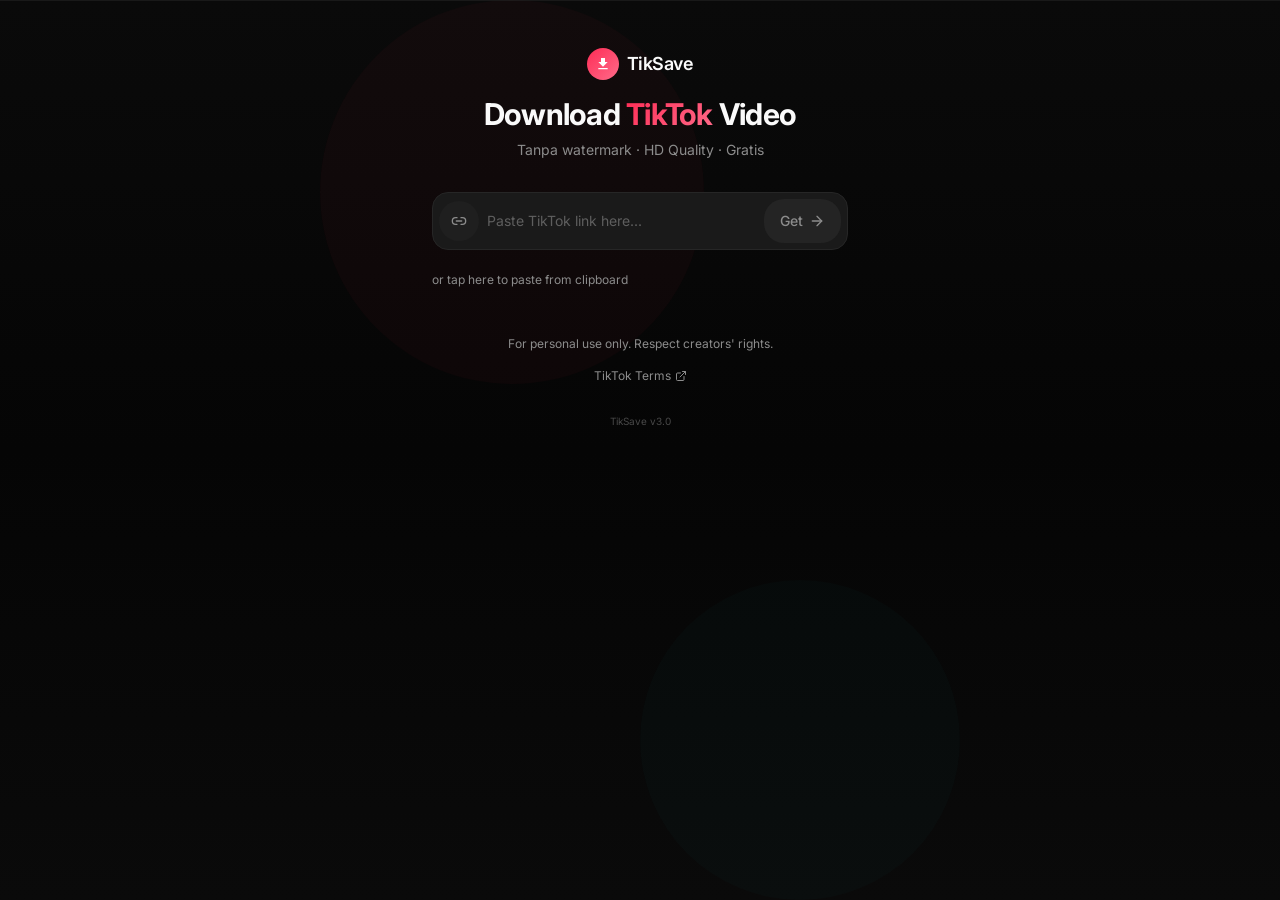
==== commit cfcb4fe2: "Add files via upload" ====
--- a/index.html
+++ b/index.html
@@ -63,6 +63,9 @@
     <title>TikSave - TikTok Downloader</title>
 
     <style>
+      /* ============================================
+         BASE & RESET
+      ============================================ */
       *, *::before, *::after {
         box-sizing: border-box;
       }
@@ -72,6 +75,9 @@
         text-size-adjust: 100%;
         scroll-behavior: smooth;
         overscroll-behavior: none;
+        /* Render teks lebih tajam di mobile */
+        -webkit-font-smoothing: antialiased;
+        -moz-osx-font-smoothing: grayscale;
       }
 
       body {
@@ -79,6 +85,7 @@
         padding: 0;
         background-color: #0a0a0f;
         color: #f0f0f8;
+        /* Fallback font jika Google Fonts gagal dimuat */
         font-family:
           'Inter',
           -apple-system,
@@ -110,6 +117,7 @@
         background: transparent;
       }
 
+      /* Touch: eliminasi delay 300ms, tetap izinkan scroll */
       a,
       button,
       [role="button"],
@@ -121,6 +129,7 @@
         -webkit-tap-highlight-color: transparent;
       }
 
+      /* Minimum touch target 44px (Apple HIG) */
       button,
       [role="button"],
       a {
@@ -128,6 +137,7 @@
         min-width: 44px;
       }
 
+      /* Cegah zoom saat input difokus di iOS */
       @media (max-width: 768px) {
         input,
         select,
@@ -136,6 +146,95 @@
         }
       }
 
+      /* ============================================
+         HAPUS EFEK BLUR DEKORATIF
+         Blur berat (blur-[120px], blur-[100px]) pada
+         elemen background sangat membebani GPU di HP
+         mid-low end. Override semua blur decorative.
+      ============================================ */
+      .blur-\[120px\],
+      .blur-\[100px\],
+      .blur-\[80px\],
+      .blur-\[60px\] {
+        filter: none !important;
+        -webkit-filter: none !important;
+      }
+
+      /* Sembunyikan elemen background dekoratif sepenuhnya
+         di HP agar tidak buang resource render */
+      @media (max-width: 768px) {
+        .fixed.inset-0.opacity-30,
+        .absolute.rounded-full.blur-\[120px\],
+        .absolute.rounded-full.blur-\[100px\] {
+          display: none !important;
+        }
+      }
+
+      /* ============================================
+         MOBILE OPTIMIZATIONS
+      ============================================ */
+
+      /* Teks lebih mudah dibaca di layar kecil */
+      @media (max-width: 640px) {
+        html {
+          font-size: 15px;
+        }
+
+        /* Pastikan konten tidak terlalu mepet ke tepi layar */
+        .max-w-md {
+          padding-left: 16px !important;
+          padding-right: 16px !important;
+        }
+
+        /* Input area lebih nyaman disentuh */
+        input[type="text"],
+        input[type="url"] {
+          padding-top: 14px !important;
+          padding-bottom: 14px !important;
+          line-height: 1.5 !important;
+        }
+
+        /* Tombol lebih tebal agar mudah ditekan */
+        button[type="submit"],
+        button.w-full {
+          padding-top: 14px !important;
+          padding-bottom: 14px !important;
+        }
+      }
+
+      /* Perbaiki rendering gambar di semua ukuran */
+      img {
+        image-rendering: -webkit-optimize-contrast;
+        image-rendering: crisp-edges;
+      }
+
+      /* Smooth transition untuk semua elemen interaktif */
+      button, a, [role="button"] {
+        transition: opacity 0.15s ease, transform 0.15s ease;
+        -webkit-transition: opacity 0.15s ease, transform 0.15s ease;
+      }
+
+      /* Feedback visual saat tombol ditekan di mobile */
+      @media (hover: none) {
+        button:active,
+        [role="button"]:active,
+        a:active {
+          opacity: 0.75;
+          transform: scale(0.97);
+        }
+      }
+
+      /* Safe area di PWA standalone */
+      @media (display-mode: standalone) {
+        body {
+          padding-top: 0;
+          padding-bottom: 0;
+        }
+      }
+
+      /* ============================================
+         SPLASH SCREEN
+      ============================================ */
       #splash {
         position: fixed;
         inset: 0;
@@ -173,19 +272,77 @@
         50% { opacity: 0.7; transform: scale(0.95); }
       }
 
-      @media (display-mode: standalone) {
-        body {
-          padding-top: 0;
-          padding-bottom: 0;
-        }
+      /* ============================================
+         INDIKATOR OFFLINE
+      ============================================ */
+      #offline-banner {
+        position: fixed;
+        top: env(safe-area-inset-top, 0px);
+        left: 0;
+        right: 0;
+        z-index: 10000;
+        background: #1a1a1a;
+        border-bottom: 1px solid #2a2a2a;
+        padding: 10px 16px;
+        display: flex;
+        align-items: center;
+        justify-content: center;
+        gap: 8px;
+        font-size: 13px;
+        color: #f0f0f8;
+        font-weight: 500;
+        transform: translateY(-100%);
+        transition: transform 0.3s ease;
+        /* Tambahkan backdrop agar teks tetap terbaca */
+        backdrop-filter: blur(8px);
+        -webkit-backdrop-filter: blur(8px);
+      }
+
+      #offline-banner.visible {
+        transform: translateY(0);
+      }
+
+      #offline-banner .offline-dot {
+        width: 8px;
+        height: 8px;
+        border-radius: 50%;
+        background: #ef4444;
+        flex-shrink: 0;
+        animation: blink-dot 1.5s ease-in-out infinite;
+      }
+
+      @keyframes blink-dot {
+        0%, 100% { opacity: 1; }
+        50% { opacity: 0.3; }
+      }
+
+      /* ============================================
+         VALIDASI URL: Error message custom
+      ============================================ */
+      #url-error-msg {
+        display: none;
+        margin-top: 8px;
+        padding: 8px 12px;
+        background: rgba(239, 68, 68, 0.1);
+        border: 1px solid rgba(239, 68, 68, 0.3);
+        border-radius: 10px;
+        font-size: 13px;
+        color: #f87171;
+        text-align: center;
+        animation: fade-in 0.2s ease;
+      }
+
+      #url-error-msg.visible {
+        display: block;
+      }
+
+      @keyframes fade-in {
+        from { opacity: 0; transform: translateY(-4px); }
+        to { opacity: 1; transform: translateY(0); }
       }
     </style>
 
-    <!--
-      GitHub Pages SPA Routing: Restore redirect dari 404.html
-      Script ini harus dijalankan SEBELUM React mount agar
-      history.replaceState sudah berjalan saat React Router init.
-    -->
+    <!-- GitHub Pages SPA Routing Fix -->
     <script>
       (function () {
         try {
@@ -198,9 +355,7 @@
               window.history.replaceState(null, '', targetPath);
             }
           }
-        } catch (e) {
-          // Abaikan jika sessionStorage tidak tersedia
-        }
+        } catch (e) {}
       })();
     </script>
 
@@ -208,6 +363,14 @@
     <script type="module" crossorigin src="./assets/index-CadpYMbW.js"></script>
   </head>
   <body>
+
+    <!-- Indikator Offline -->
+    <div id="offline-banner" role="status" aria-live="polite">
+      <span class="offline-dot"></span>
+      <span>Tidak ada koneksi internet. Download tidak tersedia.</span>
+    </div>
+
+    <!-- Splash screen -->
     <div id="splash" aria-hidden="true">
       <img id="splash-logo" src="./icons/icon-192x192.png" alt="" />
       <span id="splash-text">TikSave</span>
@@ -216,7 +379,9 @@
     <div id="root"></div>
 
     <script>
-      // Sembunyikan splash saat React mount
+      /* ============================================
+         SPLASH SCREEN
+      ============================================ */
       (function () {
         var splash = document.getElementById('splash');
 
@@ -245,7 +410,152 @@
     </script>
 
     <script>
-      // Deteksi iOS dan PWA standalone
+      /* ============================================
+         INDIKATOR OFFLINE
+         Muncul otomatis saat koneksi terputus,
+         hilang saat koneksi kembali.
+      ============================================ */
+      (function () {
+        var banner = document.getElementById('offline-banner');
+
+        function showOffline() {
+          if (banner) banner.classList.add('visible');
+        }
+
+        function hideOffline() {
+          if (banner) banner.classList.remove('visible');
+        }
+
+        // Cek status awal
+        if (!navigator.onLine) showOffline();
+
+        window.addEventListener('offline', showOffline);
+        window.addEventListener('online', hideOffline);
+      })();
+    </script>
+
+    <script>
+      /* ============================================
+         VALIDASI URL TIKTOK DI FRONTEND
+         
+         Strategi: intercept klik tombol download di
+         fase capture (sebelum React memprosesnya).
+         Jika URL tidak valid, tampilkan error dan
+         batalkan event agar request ke API tidak dikirim.
+         
+         Pattern URL TikTok yang valid:
+         - tiktok.com/@user/video/123
+         - vm.tiktok.com/xxxxx
+         - vt.tiktok.com/xxxxx
+      ============================================ */
+      (function () {
+        var TIKTOK_PATTERN = /(?:https?:\/\/)?(?:www\.|vm\.|vt\.)?tiktok\.com\/.+/i;
+
+        var errorEl = null;
+
+        function getErrorEl() {
+          if (errorEl) return errorEl;
+          errorEl = document.getElementById('url-error-msg');
+          return errorEl;
+        }
+
+        function showError(msg) {
+          var el = getErrorEl();
+          if (!el) return;
+          el.textContent = msg;
+          el.classList.add('visible');
+          // Sembunyikan otomatis setelah 4 detik
+          setTimeout(function () {
+            el.classList.remove('visible');
+          }, 4000);
+        }
+
+        function hideError() {
+          var el = getErrorEl();
+          if (el) el.classList.remove('visible');
+        }
+
+        function findTikTokInput() {
+          // Cari input yang kemungkinan berisi URL TikTok
+          var inputs = document.querySelectorAll('input[type="text"], input:not([type])');
+          for (var i = 0; i < inputs.length; i++) {
+            var ph = (inputs[i].placeholder || '').toLowerCase();
+            if (ph.includes('tiktok') || ph.includes('url') || ph.includes('link') || ph.includes('paste')) {
+              return inputs[i];
+            }
+          }
+          // Fallback: input pertama di dalam #root
+          return document.querySelector('#root input');
+        }
+
+        function injectErrorEl(input) {
+          if (document.getElementById('url-error-msg')) return;
+          var el = document.createElement('div');
+          el.id = 'url-error-msg';
+          // Sisipkan setelah parent input
+          var parent = input.closest('form, [class*="glass"], [class*="rounded"]') || input.parentElement;
+          if (parent && parent.parentElement) {
+            parent.parentElement.insertBefore(el, parent.nextSibling);
+          }
+          errorEl = el;
+        }
+
+        function validateAndIntercept() {
+          var input = findTikTokInput();
+          if (!input) return;
+
+          injectErrorEl(input);
+
+          // Hapus error saat user mulai mengetik
+          input.addEventListener('input', hideError);
+
+          // Intercept klik tombol submit di fase capture
+          document.addEventListener('click', function (e) {
+            var btn = e.target.closest('button');
+            if (!btn) return;
+
+            // Hanya intercept tombol yang ada di area form input
+            var inputParent = input.closest('[class]');
+            if (!inputParent || !inputParent.contains(btn)) return;
+
+            var value = (input.value || '').trim();
+
+            // Biarkan jika input kosong: React sudah handle pesan ini
+            if (!value) return;
+
+            // Validasi format URL TikTok
+            if (!TIKTOK_PATTERN.test(value)) {
+              e.stopPropagation();
+              e.preventDefault();
+              showError('URL tidak valid. Pastikan URL berasal dari TikTok.');
+              input.focus();
+              return;
+            }
+
+            hideError();
+          }, true); // true = capture phase, jalan sebelum React
+        }
+
+        // Tunggu React mount lalu inject validasi
+        var root = document.getElementById('root');
+        var initObserver = new MutationObserver(function (mutations, obs) {
+          var input = findTikTokInput();
+          if (input) {
+            validateAndIntercept();
+            obs.disconnect();
+          }
+        });
+
+        if (root) {
+          initObserver.observe(root, { childList: true, subtree: true });
+        }
+      })();
+    </script>
+
+    <script>
+      /* ============================================
+         DETEKSI iOS & PWA STANDALONE
+      ============================================ */
       (function () {
         var ua = navigator.userAgent;
         if (/iphone|ipad|ipod/i.test(ua)) {
@@ -256,7 +566,9 @@
         }
       })();
 
-      // Service Worker Registration
+      /* ============================================
+         SERVICE WORKER REGISTRATION
+      ============================================ */
       if ('serviceWorker' in navigator) {
         window.addEventListener('load', function () {
           navigator.serviceWorker.register('./sw.js', { scope: './' })
@@ -266,5 +578,6 @@
         });
       }
     </script>
+
   </body>
 </html>
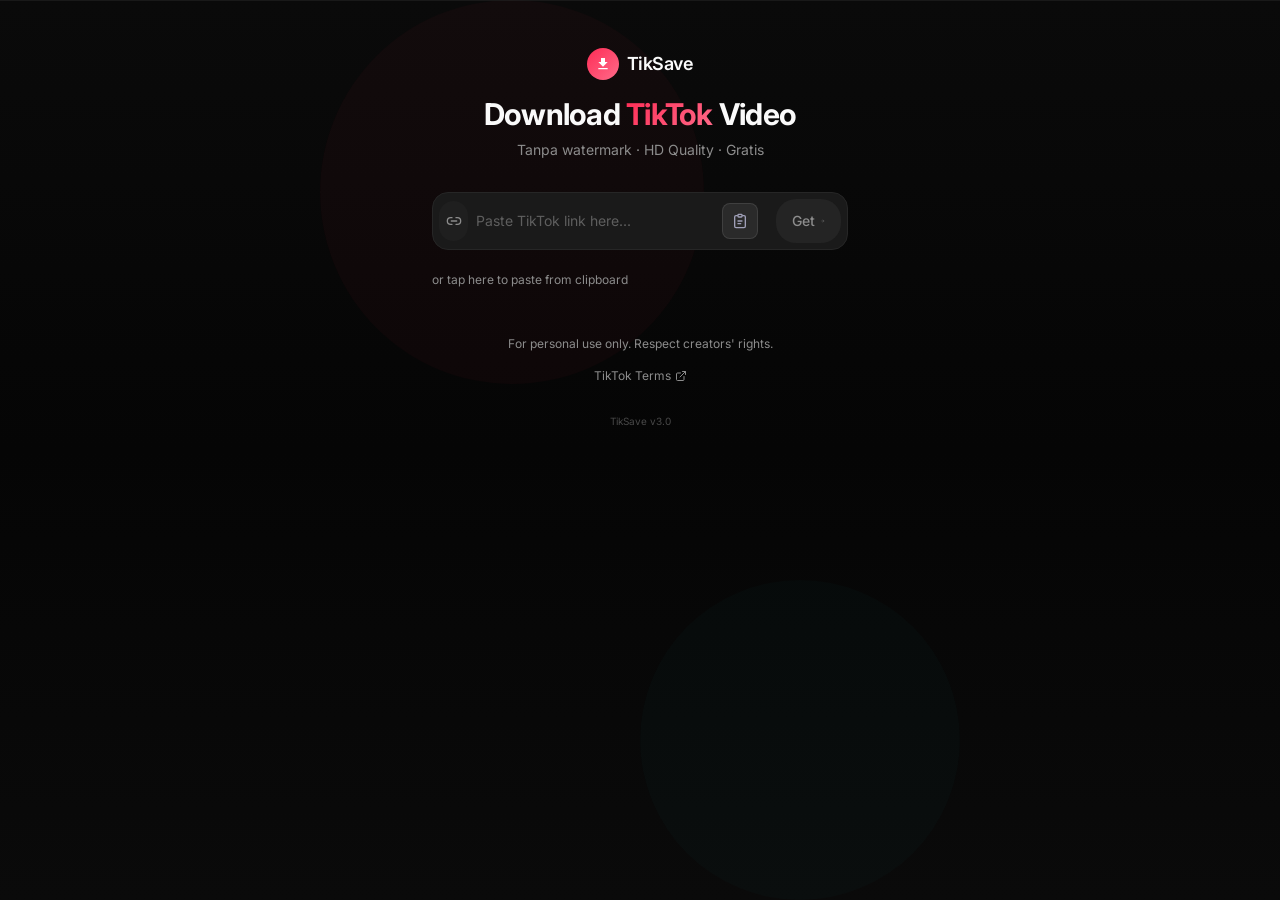
==== commit 867a69e0: "Add files via upload" ====
--- a/index.html
+++ b/index.html
@@ -2,7 +2,9 @@
 <html lang="id">
   <head>
     <meta charset="UTF-8" />
-    <meta name="viewport" content="width=device-width, initial-scale=1.0, maximum-scale=1.0, user-scalable=no, viewport-fit=cover" />
+
+    <!-- PERBAIKAN #1: Hapus user-scalable=no dan maximum-scale=1.0 (melanggar WCAG 2.1) -->
+    <meta name="viewport" content="width=device-width, initial-scale=1.0, viewport-fit=cover" />
 
     <!-- Theme & App Colors -->
     <meta name="theme-color" content="#0a0a0f" />
@@ -15,11 +17,25 @@
     <meta name="author" content="TikSave" />
     <meta name="robots" content="index, follow" />
 
-    <!-- Open Graph -->
+    <!-- PERBAIKAN #2: Canonical URL untuk cegah duplikat konten -->
+    <link rel="canonical" href="https://ferdymf.github.io/Tiktok-Downloader/" />
+
+    <!-- PERBAIKAN #3: Open Graph lengkap dengan URL absolut -->
     <meta property="og:title" content="TikSave - Download TikTok Tanpa Watermark" />
     <meta property="og:description" content="Download video TikTok dalam kualitas HD, SD, atau audio MP3. Gratis dan tanpa watermark." />
     <meta property="og:type" content="website" />
-    <meta property="og:image" content="./icons/icon-512x512.png" />
+    <meta property="og:url" content="https://ferdymf.github.io/Tiktok-Downloader/" />
+    <meta property="og:image" content="https://ferdymf.github.io/Tiktok-Downloader/icons/icon-512x512.png" />
+    <meta property="og:image:width" content="512" />
+    <meta property="og:image:height" content="512" />
+    <meta property="og:site_name" content="TikSave" />
+    <meta property="og:locale" content="id_ID" />
+
+    <!-- Twitter Card -->
+    <meta name="twitter:card" content="summary" />
+    <meta name="twitter:title" content="TikSave - Download TikTok Tanpa Watermark" />
+    <meta name="twitter:description" content="Download video TikTok dalam kualitas HD, SD, atau audio MP3. Gratis dan tanpa watermark." />
+    <meta name="twitter:image" content="https://ferdymf.github.io/Tiktok-Downloader/icons/icon-512x512.png" />
 
     <!-- PWA: iOS -->
     <meta name="apple-mobile-web-app-capable" content="yes" />
@@ -56,7 +72,11 @@
     <link rel="preconnect" href="https://fonts.googleapis.com" />
     <link rel="preconnect" href="https://fonts.gstatic.com" crossorigin />
 
-    <!-- Preload Critical Assets -->
+    <!--
+      CATATAN PERBAIKAN #4: Preload di bawah ini menggunakan nama file build saat ini.
+      Setiap kali Anda build ulang dengan Vite, hash berubah dan baris ini harus diupdate.
+      Solusi permanen: gunakan vite-plugin-html untuk auto-inject preload saat build.
+    -->
     <link rel="preload" href="./assets/index-CEPzjMK7.css" as="style" />
     <link rel="preload" href="./assets/index-CadpYMbW.js" as="script" crossorigin />
 
@@ -75,7 +95,6 @@
         text-size-adjust: 100%;
         scroll-behavior: smooth;
         overscroll-behavior: none;
-        /* Render teks lebih tajam di mobile */
         -webkit-font-smoothing: antialiased;
         -moz-osx-font-smoothing: grayscale;
       }
@@ -85,7 +104,6 @@
         padding: 0;
         background-color: #0a0a0f;
         color: #f0f0f8;
-        /* Fallback font jika Google Fonts gagal dimuat */
         font-family:
           'Inter',
           -apple-system,
@@ -117,7 +135,6 @@
         background: transparent;
       }
 
-      /* Touch: eliminasi delay 300ms, tetap izinkan scroll */
       a,
       button,
       [role="button"],
@@ -129,7 +146,6 @@
         -webkit-tap-highlight-color: transparent;
       }
 
-      /* Minimum touch target 44px (Apple HIG) */
       button,
       [role="button"],
       a {
@@ -137,7 +153,6 @@
         min-width: 44px;
       }
 
-      /* Cegah zoom saat input difokus di iOS */
       @media (max-width: 768px) {
         input,
         select,
@@ -147,10 +162,7 @@
       }
 
       /* ============================================
-         HAPUS EFEK BLUR DEKORATIF
-         Blur berat (blur-[120px], blur-[100px]) pada
-         elemen background sangat membebani GPU di HP
-         mid-low end. Override semua blur decorative.
+         HAPUS EFEK BLUR DEKORATIF (hemat GPU)
       ============================================ */
       .blur-\[120px\],
       .blur-\[100px\],
@@ -160,8 +172,6 @@
         -webkit-filter: none !important;
       }
 
-      /* Sembunyikan elemen background dekoratif sepenuhnya
-         di HP agar tidak buang resource render */
       @media (max-width: 768px) {
         .fixed.inset-0.opacity-30,
         .absolute.rounded-full.blur-\[120px\],
@@ -173,20 +183,16 @@
       /* ============================================
          MOBILE OPTIMIZATIONS
       ============================================ */
-
-      /* Teks lebih mudah dibaca di layar kecil */
       @media (max-width: 640px) {
         html {
           font-size: 15px;
         }
 
-        /* Pastikan konten tidak terlalu mepet ke tepi layar */
         .max-w-md {
           padding-left: 16px !important;
           padding-right: 16px !important;
         }
 
-        /* Input area lebih nyaman disentuh */
         input[type="text"],
         input[type="url"] {
           padding-top: 14px !important;
@@ -194,7 +200,6 @@
           line-height: 1.5 !important;
         }
 
-        /* Tombol lebih tebal agar mudah ditekan */
         button[type="submit"],
         button.w-full {
           padding-top: 14px !important;
@@ -202,19 +207,16 @@
         }
       }
 
-      /* Perbaiki rendering gambar di semua ukuran */
       img {
         image-rendering: -webkit-optimize-contrast;
         image-rendering: crisp-edges;
       }
 
-      /* Smooth transition untuk semua elemen interaktif */
       button, a, [role="button"] {
         transition: opacity 0.15s ease, transform 0.15s ease;
         -webkit-transition: opacity 0.15s ease, transform 0.15s ease;
       }
 
-      /* Feedback visual saat tombol ditekan di mobile */
       @media (hover: none) {
         button:active,
         [role="button"]:active,
@@ -224,7 +226,6 @@
         }
       }
 
-      /* Safe area di PWA standalone */
       @media (display-mode: standalone) {
         body {
           padding-top: 0;
@@ -293,7 +294,6 @@
         font-weight: 500;
         transform: translateY(-100%);
         transition: transform 0.3s ease;
-        /* Tambahkan backdrop agar teks tetap terbaca */
         backdrop-filter: blur(8px);
         -webkit-backdrop-filter: blur(8px);
       }
@@ -317,7 +317,7 @@
       }
 
       /* ============================================
-         VALIDASI URL: Error message custom
+         VALIDASI URL
       ============================================ */
       #url-error-msg {
         display: none;
@@ -340,6 +340,119 @@
         from { opacity: 0; transform: translateY(-4px); }
         to { opacity: 1; transform: translateY(0); }
       }
+
+      /* ============================================
+         FITUR BARU: PULL-TO-REFRESH INDICATOR
+      ============================================ */
+      #ptr-indicator {
+        position: fixed;
+        top: env(safe-area-inset-top, 0px);
+        left: 0;
+        right: 0;
+        z-index: 9998;
+        display: flex;
+        align-items: center;
+        justify-content: center;
+        gap: 8px;
+        height: 56px;
+        background: #111118;
+        border-bottom: 1px solid rgba(255, 255, 255, 0.06);
+        color: #a0a0b8;
+        font-size: 13px;
+        font-weight: 500;
+        pointer-events: none;
+        transform: translateY(-100%);
+        transition: none;
+        will-change: transform;
+      }
+
+      #ptr-indicator.ptr-releasing {
+        transition: transform 0.25s cubic-bezier(0.34, 1.56, 0.64, 1);
+      }
+
+      #ptr-indicator.ptr-refreshing {
+        transform: translateY(0) !important;
+        transition: transform 0.25s ease;
+      }
+
+      #ptr-spinner {
+        width: 18px;
+        height: 18px;
+        border: 2px solid rgba(160, 160, 184, 0.25);
+        border-top-color: #a0a0b8;
+        border-radius: 50%;
+        flex-shrink: 0;
+        transform: rotate(0deg);
+        transition: transform 0.3s ease;
+      }
+
+      #ptr-indicator.ptr-refreshing #ptr-spinner {
+        animation: ptr-spin 0.7s linear infinite;
+        border-top-color: #6366f1;
+        border-color: rgba(99, 102, 241, 0.25);
+        border-top-color: #6366f1;
+      }
+
+      @keyframes ptr-spin {
+        to { transform: rotate(360deg); }
+      }
+
+      /* ============================================
+         FITUR BARU: TOMBOL PASTE CLIPBOARD
+      ============================================ */
+      #paste-btn {
+        position: absolute;
+        right: 10px;
+        top: 50%;
+        transform: translateY(-50%);
+        width: 36px;
+        height: 36px;
+        min-width: 36px;
+        min-height: 36px;
+        display: flex;
+        align-items: center;
+        justify-content: center;
+        background: rgba(255, 255, 255, 0.07);
+        border: 1px solid rgba(255, 255, 255, 0.1);
+        border-radius: 8px;
+        cursor: pointer;
+        color: #a0a0b8;
+        padding: 0;
+        flex-shrink: 0;
+        transition: background 0.15s ease, color 0.15s ease, transform 0.15s ease, border-color 0.15s ease;
+        -webkit-tap-highlight-color: transparent;
+        z-index: 10;
+      }
+
+      #paste-btn:active {
+        transform: translateY(-50%) scale(0.92);
+        background: rgba(255, 255, 255, 0.12);
+      }
+
+      #paste-btn.paste-success {
+        background: rgba(34, 197, 94, 0.15);
+        border-color: rgba(34, 197, 94, 0.35);
+        color: #4ade80;
+      }
+
+      #paste-btn svg {
+        width: 16px;
+        height: 16px;
+        pointer-events: none;
+        transition: opacity 0.15s ease;
+      }
+
+      /* Wrapper untuk posisi tombol paste */
+      .paste-input-wrapper {
+        position: relative;
+        display: flex;
+        align-items: center;
+      }
+
+      /* Geser padding kanan input agar tidak tertutup tombol */
+      .paste-input-wrapper input {
+        padding-right: 52px !important;
+      }
     </style>
 
     <!-- GitHub Pages SPA Routing Fix -->
@@ -370,6 +483,12 @@
       <span>Tidak ada koneksi internet. Download tidak tersedia.</span>
     </div>
 
+    <!-- Pull-to-Refresh Indicator -->
+    <div id="ptr-indicator" aria-hidden="true">
+      <div id="ptr-spinner"></div>
+      <span id="ptr-text">Tarik untuk refresh</span>
+    </div>
+
     <!-- Splash screen -->
     <div id="splash" aria-hidden="true">
       <img id="splash-logo" src="./icons/icon-192x192.png" alt="" />
@@ -378,10 +497,10 @@
 
     <div id="root"></div>
 
+    <!-- ============================================
+         SPLASH SCREEN
+    ============================================ -->
     <script>
-      /* ============================================
-         SPLASH SCREEN
-      ============================================ */
       (function () {
         var splash = document.getElementById('splash');
 
@@ -409,48 +528,245 @@
       })();
     </script>
 
+    <!-- ============================================
+         INDIKATOR OFFLINE
+    ============================================ -->
     <script>
-      /* ============================================
-         INDIKATOR OFFLINE
-         Muncul otomatis saat koneksi terputus,
-         hilang saat koneksi kembali.
-      ============================================ */
       (function () {
         var banner = document.getElementById('offline-banner');
 
-        function showOffline() {
-          if (banner) banner.classList.add('visible');
-        }
-
-        function hideOffline() {
-          if (banner) banner.classList.remove('visible');
-        }
-
-        // Cek status awal
+        function showOffline() { if (banner) banner.classList.add('visible'); }
+        function hideOffline() { if (banner) banner.classList.remove('visible'); }
+
         if (!navigator.onLine) showOffline();
-
         window.addEventListener('offline', showOffline);
         window.addEventListener('online', hideOffline);
       })();
     </script>
 
+    <!-- ============================================
+         FITUR BARU: PULL-TO-REFRESH
+         Aktif hanya di perangkat touch (mobile).
+         Threshold 80px. Trigger: reload halaman.
+         Tidak aktif saat user sedang scroll konten.
+    ============================================ -->
     <script>
-      /* ============================================
-         VALIDASI URL TIKTOK DI FRONTEND
-         
-         Strategi: intercept klik tombol download di
-         fase capture (sebelum React memprosesnya).
-         Jika URL tidak valid, tampilkan error dan
-         batalkan event agar request ke API tidak dikirim.
-         
-         Pattern URL TikTok yang valid:
-         - tiktok.com/@user/video/123
-         - vm.tiktok.com/xxxxx
-         - vt.tiktok.com/xxxxx
-      ============================================ */
+      (function () {
+        var indicator = document.getElementById('ptr-indicator');
+        var spinner   = document.getElementById('ptr-spinner');
+        var ptrText   = document.getElementById('ptr-text');
+
+        if (!indicator || !('ontouchstart' in window)) return;
+
+        var THRESHOLD    = 80;   // px tarikan untuk trigger refresh
+        var MAX_PULL     = 110;  // px maksimal indikator muncul
+        var startY       = 0;
+        var currentPull  = 0;
+        var isPulling    = false;
+        var isRefreshing = false;
+        var startScrollY = 0;
+
+        function setIndicatorY(pull) {
+          var pct  = Math.min(pull / THRESHOLD, 1);
+          var deg  = pct * 180;
+          var yPx  = Math.min(pull * 0.6, MAX_PULL * 0.6) - 56;
+          indicator.style.transform = 'translateY(' + yPx + 'px)';
+          spinner.style.transform   = 'rotate(' + deg + 'deg)';
+          ptrText.textContent       = pull >= THRESHOLD ? 'Lepas untuk refresh' : 'Tarik untuk refresh';
+        }
+
+        document.addEventListener('touchstart', function (e) {
+          if (isRefreshing) return;
+          startY       = e.touches[0].clientY;
+          startScrollY = window.scrollY;
+          isPulling    = false;
+          currentPull  = 0;
+        }, { passive: true });
+
+        document.addEventListener('touchmove', function (e) {
+          if (isRefreshing) return;
+
+          var deltaY = e.touches[0].clientY - startY;
+
+          // Hanya aktif saat: tarik ke bawah + halaman di posisi paling atas
+          if (deltaY <= 0 || window.scrollY > 0 || startScrollY > 0) return;
+
+          isPulling   = true;
+          currentPull = deltaY;
+          setIndicatorY(currentPull);
+        }, { passive: true });
+
+        document.addEventListener('touchend', function () {
+          if (!isPulling || isRefreshing) return;
+
+          isPulling = false;
+
+          if (currentPull >= THRESHOLD) {
+            // Trigger refresh
+            isRefreshing = true;
+            indicator.classList.add('ptr-releasing', 'ptr-refreshing');
+            indicator.style.transform = '';
+            ptrText.textContent = 'Memuat ulang...';
+            spinner.style.transform = '';
+
+            setTimeout(function () {
+              window.location.reload();
+            }, 800);
+          } else {
+            // Kembalikan indikator ke atas
+            indicator.classList.add('ptr-releasing');
+            indicator.style.transform = 'translateY(-100%)';
+            setTimeout(function () {
+              indicator.classList.remove('ptr-releasing');
+              indicator.style.transform = '';
+              spinner.style.transform = '';
+              currentPull = 0;
+            }, 300);
+          }
+        }, { passive: true });
+      })();
+    </script>
+
+    <!-- ============================================
+         FITUR BARU: TOMBOL PASTE CLIPBOARD (ICON)
+         Inject tombol clipboard icon ke dalam input.
+         Menggantikan text "Paste" dengan ikon SVG.
+         Gunakan Clipboard API dengan fallback execCommand.
+    ============================================ -->
+    <script>
+      (function () {
+        var injected = false;
+
+        // SVG: ikon clipboard
+        var iconClipboard = '<svg viewBox="0 0 24 24" fill="none" stroke="currentColor" stroke-width="2" stroke-linecap="round" stroke-linejoin="round"><rect x="9" y="2" width="6" height="4" rx="1"/><path d="M8 4H6a2 2 0 0 0-2 2v14a2 2 0 0 0 2 2h12a2 2 0 0 0 2-2V6a2 2 0 0 0-2-2h-2"/><path d="M9 12h6M9 16h4"/></svg>';
+
+        // SVG: ikon centang (feedback sukses paste)
+        var iconCheck = '<svg viewBox="0 0 24 24" fill="none" stroke="currentColor" stroke-width="2.5" stroke-linecap="round" stroke-linejoin="round"><polyline points="20 6 9 17 4 12"/></svg>';
+
+        function findTikTokInput() {
+          var inputs = document.querySelectorAll('input[type="text"], input[type="url"], input:not([type])');
+          for (var i = 0; i < inputs.length; i++) {
+            var ph = (inputs[i].placeholder || '').toLowerCase();
+            if (ph.includes('tiktok') || ph.includes('url') || ph.includes('link') || ph.includes('paste')) {
+              return inputs[i];
+            }
+          }
+          return document.querySelector('#root input');
+        }
+
+        function injectPasteButton(input) {
+          if (injected || document.getElementById('paste-btn')) return;
+
+          var parent = input.parentElement;
+          if (!parent) return;
+
+          // Bungkus input dengan wrapper relatif jika belum ada
+          if (!parent.classList.contains('paste-input-wrapper')) {
+            var wrapper = document.createElement('div');
+            wrapper.className = 'paste-input-wrapper';
+            // Salin style posisi dari parent jika ada
+            var computedStyle = window.getComputedStyle(parent);
+            wrapper.style.cssText = 'position:relative;display:flex;align-items:center;width:100%;';
+            parent.insertBefore(wrapper, input);
+            wrapper.appendChild(input);
+            parent = wrapper;
+          }
+
+          var btn = document.createElement('button');
+          btn.id            = 'paste-btn';
+          btn.type          = 'button';
+          btn.title         = 'Tempel dari clipboard';
+          btn.setAttribute('aria-label', 'Tempel URL dari clipboard');
+          btn.innerHTML     = iconClipboard;
+
+          btn.addEventListener('click', function (e) {
+            e.stopPropagation();
+
+            // Sembunyikan tombol paste bawaan React jika ada (text "Paste")
+            hideLegacyPasteBtn();
+
+            function doFeedback(text) {
+              if (text) {
+                input.value = text;
+                // Trigger React onChange agar state React ikut update
+                var nativeInputValueSetter = Object.getOwnPropertyDescriptor(
+                  window.HTMLInputElement.prototype, 'value'
+                ).set;
+                nativeInputValueSetter.call(input, text);
+                input.dispatchEvent(new Event('input', { bubbles: true }));
+                input.dispatchEvent(new Event('change', { bubbles: true }));
+              }
+
+              // Feedback visual: tampilkan ikon centang
+              btn.innerHTML = iconCheck;
+              btn.classList.add('paste-success');
+
+              setTimeout(function () {
+                btn.innerHTML = iconClipboard;
+                btn.classList.remove('paste-success');
+              }, 1500);
+            }
+
+            // Clipboard API (modern browsers)
+            if (navigator.clipboard && navigator.clipboard.readText) {
+              navigator.clipboard.readText()
+                .then(function (text) { doFeedback(text.trim()); })
+                .catch(function () {
+                  // Fallback: fokus input dan minta user paste manual
+                  input.focus();
+                  doFeedback('');
+                });
+            } else {
+              // Fallback execCommand untuk browser lama
+              input.focus();
+              document.execCommand('paste');
+              doFeedback('');
+            }
+          });
+
+          parent.appendChild(btn);
+          injected = true;
+        }
+
+        // Sembunyikan tombol/teks "Paste" bawaan dari React jika ada
+        function hideLegacyPasteBtn() {
+          var allBtns = document.querySelectorAll('#root button');
+          for (var i = 0; i < allBtns.length; i++) {
+            var txt = (allBtns[i].textContent || '').trim().toLowerCase();
+            if (txt === 'paste' || txt === 'tempel') {
+              allBtns[i].style.display = 'none';
+            }
+          }
+        }
+
+        // Tunggu React mount lalu inject tombol
+        var root = document.getElementById('root');
+        var observer = new MutationObserver(function (mutations, obs) {
+          var input = findTikTokInput();
+          if (input) {
+            injectPasteButton(input);
+            hideLegacyPasteBtn();
+            // Tetap observe untuk kasus React re-render ulang input
+            if (injected) obs.disconnect();
+          }
+        });
+
+        if (root) {
+          observer.observe(root, { childList: true, subtree: true });
+        }
+      })();
+    </script>
+
+    <!-- ============================================
+         VALIDASI URL TIKTOK
+         PERBAIKAN #5: Satu sistem validasi, bukan dua.
+         Sistem ini satu-satunya validasi frontend.
+         Pastikan validasi di React dinonaktifkan atau
+         dihapus agar tidak konflik.
+    ============================================ -->
+    <script>
       (function () {
         var TIKTOK_PATTERN = /(?:https?:\/\/)?(?:www\.|vm\.|vt\.)?tiktok\.com\/.+/i;
-
         var errorEl = null;
 
         function getErrorEl() {
@@ -464,10 +780,7 @@
           if (!el) return;
           el.textContent = msg;
           el.classList.add('visible');
-          // Sembunyikan otomatis setelah 4 detik
-          setTimeout(function () {
-            el.classList.remove('visible');
-          }, 4000);
+          setTimeout(function () { el.classList.remove('visible'); }, 4000);
         }
 
         function hideError() {
@@ -476,15 +789,13 @@
         }
 
         function findTikTokInput() {
-          // Cari input yang kemungkinan berisi URL TikTok
-          var inputs = document.querySelectorAll('input[type="text"], input:not([type])');
+          var inputs = document.querySelectorAll('input[type="text"], input[type="url"], input:not([type])');
           for (var i = 0; i < inputs.length; i++) {
             var ph = (inputs[i].placeholder || '').toLowerCase();
             if (ph.includes('tiktok') || ph.includes('url') || ph.includes('link') || ph.includes('paste')) {
               return inputs[i];
             }
           }
-          // Fallback: input pertama di dalam #root
           return document.querySelector('#root input');
         }
 
@@ -492,7 +803,6 @@
           if (document.getElementById('url-error-msg')) return;
           var el = document.createElement('div');
           el.id = 'url-error-msg';
-          // Sisipkan setelah parent input
           var parent = input.closest('form, [class*="glass"], [class*="rounded"]') || input.parentElement;
           if (parent && parent.parentElement) {
             parent.parentElement.insertBefore(el, parent.nextSibling);
@@ -505,25 +815,19 @@
           if (!input) return;
 
           injectErrorEl(input);
-
-          // Hapus error saat user mulai mengetik
           input.addEventListener('input', hideError);
 
-          // Intercept klik tombol submit di fase capture
           document.addEventListener('click', function (e) {
             var btn = e.target.closest('button');
             if (!btn) return;
-
-            // Hanya intercept tombol yang ada di area form input
+            if (btn.id === 'paste-btn') return; // Jangan intercept tombol paste
+
             var inputParent = input.closest('[class]');
             if (!inputParent || !inputParent.contains(btn)) return;
 
             var value = (input.value || '').trim();
-
-            // Biarkan jika input kosong: React sudah handle pesan ini
             if (!value) return;
 
-            // Validasi format URL TikTok
             if (!TIKTOK_PATTERN.test(value)) {
               e.stopPropagation();
               e.preventDefault();
@@ -533,10 +837,9 @@
             }
 
             hideError();
-          }, true); // true = capture phase, jalan sebelum React
-        }
-
-        // Tunggu React mount lalu inject validasi
+          }, true);
+        }
+
         var root = document.getElementById('root');
         var initObserver = new MutationObserver(function (mutations, obs) {
           var input = findTikTokInput();
@@ -552,10 +855,10 @@
       })();
     </script>
 
+    <!-- ============================================
+         DETEKSI iOS & PWA STANDALONE
+    ============================================ -->
     <script>
-      /* ============================================
-         DETEKSI iOS & PWA STANDALONE
-      ============================================ */
       (function () {
         var ua = navigator.userAgent;
         if (/iphone|ipad|ipod/i.test(ua)) {
@@ -565,10 +868,15 @@
           document.body.classList.add('pwa-standalone');
         }
       })();
-
-      /* ============================================
+    </script>
+
+    <!-- ============================================
          SERVICE WORKER REGISTRATION
-      ============================================ */
+         CATATAN: Ganti 'tiksave-static-v1' di sw.js
+         setiap kali Anda deploy versi baru agar cache
+         lama tidak dipakai pengguna yang sudah install PWA.
+    ============================================ -->
+    <script>
       if ('serviceWorker' in navigator) {
         window.addEventListener('load', function () {
           navigator.serviceWorker.register('./sw.js', { scope: './' })
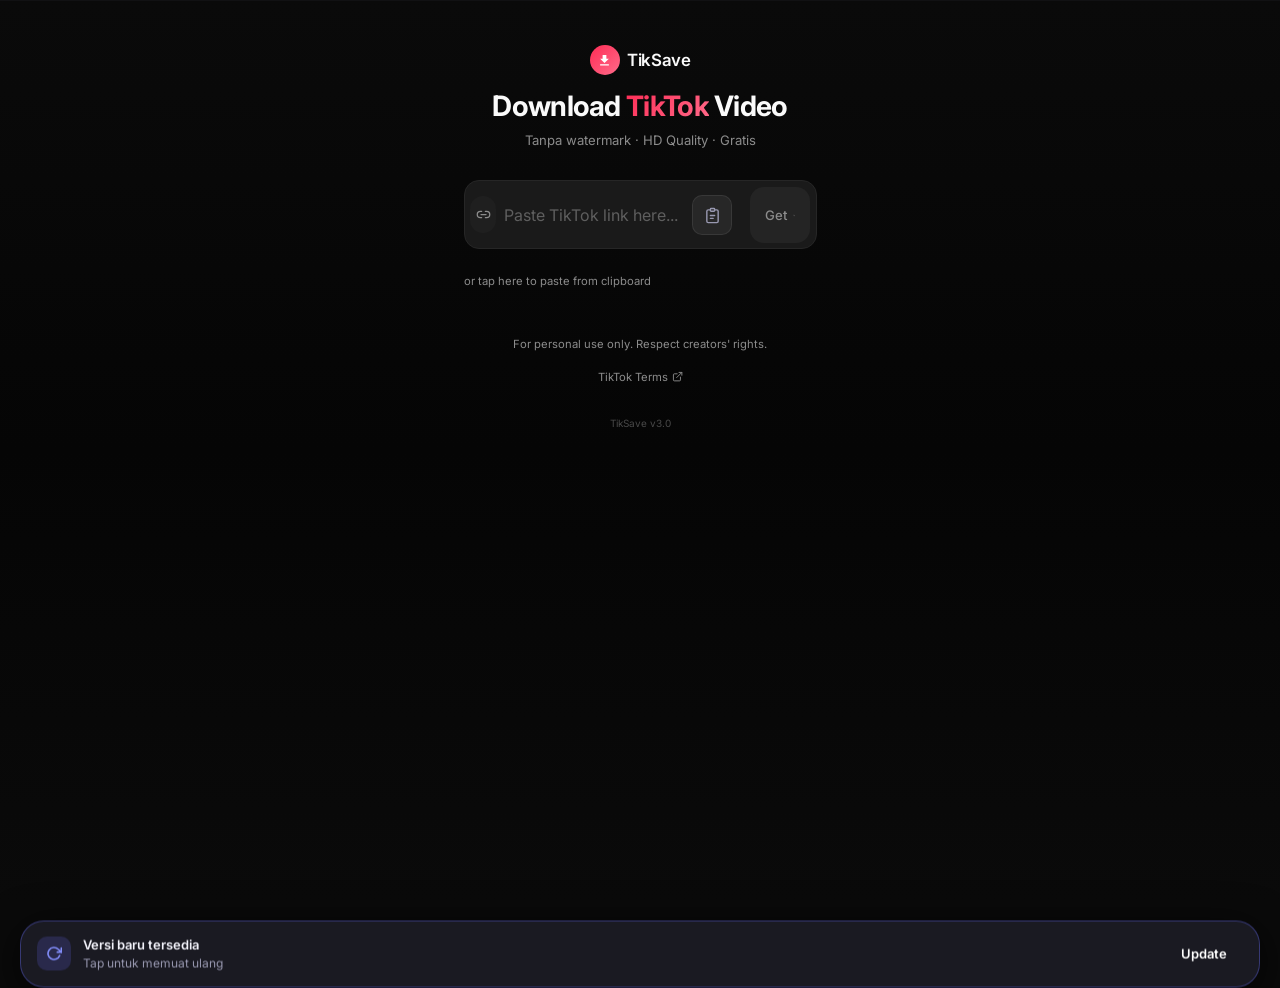
==== commit 0d473ed3: "Add files via upload" ====
--- a/index.html
+++ b/index.html
@@ -3,12 +3,19 @@
   <head>
     <meta charset="UTF-8" />
 
-    <!-- PERBAIKAN #1: Hapus user-scalable=no dan maximum-scale=1.0 (melanggar WCAG 2.1) -->
+    <!--
+      Dioptimasi untuk Xiaomi Redmi Note 14 4G
+      Display  : AMOLED 6.67", 1080x2400, 20:9, 120Hz, 395 PPI
+      CSS vp   : ~393 x 873 px (DPR 2.75)
+      Chipset  : Helio G99 Ultra | GPU: Mali-G57 MC2 (mid-range)
+      OS       : Android 14, HyperOS, gesture navigation
+      Lebar HP : 76.6 mm
+    -->
     <meta name="viewport" content="width=device-width, initial-scale=1.0, viewport-fit=cover" />
 
-    <!-- Theme & App Colors -->
-    <meta name="theme-color" content="#0a0a0f" />
-    <meta name="msapplication-TileColor" content="#0a0a0f" />
+    <!-- Theme: hitam murni untuk AMOLED -->
+    <meta name="theme-color" content="#000000" />
+    <meta name="msapplication-TileColor" content="#000000" />
     <meta name="msapplication-tap-highlight" content="no" />
 
     <!-- SEO -->
@@ -17,10 +24,10 @@
     <meta name="author" content="TikSave" />
     <meta name="robots" content="index, follow" />
 
-    <!-- PERBAIKAN #2: Canonical URL untuk cegah duplikat konten -->
+    <!-- Canonical -->
     <link rel="canonical" href="https://ferdymf.github.io/Tiktok-Downloader/" />
 
-    <!-- PERBAIKAN #3: Open Graph lengkap dengan URL absolut -->
+    <!-- Open Graph -->
     <meta property="og:title" content="TikSave - Download TikTok Tanpa Watermark" />
     <meta property="og:description" content="Download video TikTok dalam kualitas HD, SD, atau audio MP3. Gratis dan tanpa watermark." />
     <meta property="og:type" content="website" />
@@ -42,40 +49,54 @@
     <meta name="apple-mobile-web-app-status-bar-style" content="black-translucent" />
     <meta name="apple-mobile-web-app-title" content="TikSave" />
 
-    <!-- PWA: Android & General -->
+    <!-- PWA: Android / HyperOS -->
     <meta name="mobile-web-app-capable" content="yes" />
     <meta name="application-name" content="TikSave" />
+
+    <!-- Structured Data JSON-LD -->
+    <script type="application/ld+json">
+    {
+      "@context": "https://schema.org",
+      "@type": "WebApplication",
+      "name": "TikSave",
+      "url": "https://ferdymf.github.io/Tiktok-Downloader/",
+      "description": "Download video TikTok tanpa watermark. HD, SD, dan Audio MP3. Gratis dan cepat.",
+      "applicationCategory": "UtilitiesApplication",
+      "operatingSystem": "Any",
+      "browserRequirements": "Requires JavaScript",
+      "inLanguage": "id",
+      "offers": { "@type": "Offer", "price": "0", "priceCurrency": "IDR" }
+    }
+    </script>
 
     <!-- Favicon -->
     <link rel="icon" type="image/png" sizes="96x96" href="./icons/icon-96x96.png" />
     <link rel="shortcut icon" href="./icons/icon-96x96.png" />
 
     <!-- Apple Touch Icons -->
-    <link rel="apple-touch-icon" sizes="72x72" href="./icons/icon-72x72.png" />
-    <link rel="apple-touch-icon" sizes="96x96" href="./icons/icon-96x96.png" />
+    <link rel="apple-touch-icon" sizes="72x72"   href="./icons/icon-72x72.png" />
+    <link rel="apple-touch-icon" sizes="96x96"   href="./icons/icon-96x96.png" />
     <link rel="apple-touch-icon" sizes="128x128" href="./icons/icon-128x128.png" />
     <link rel="apple-touch-icon" sizes="144x144" href="./icons/icon-144x144.png" />
     <link rel="apple-touch-icon" sizes="152x152" href="./icons/icon-152x152.png" />
     <link rel="apple-touch-icon" sizes="192x192" href="./icons/icon-192x192.png" />
     <link rel="apple-touch-icon" sizes="384x384" href="./icons/icon-384x384.png" />
     <link rel="apple-touch-icon" sizes="512x512" href="./icons/icon-512x512.png" />
-
-    <!-- iOS Splash Screen -->
     <link rel="apple-touch-startup-image" href="./icons/icon-512x512.png" />
 
     <!-- PWA Manifest -->
     <link rel="manifest" href="./manifest.json" />
 
-    <!-- DNS Prefetch & Preconnect -->
+    <!-- Fonts: Inter -->
     <link rel="dns-prefetch" href="https://fonts.googleapis.com" />
     <link rel="dns-prefetch" href="https://fonts.gstatic.com" />
     <link rel="preconnect" href="https://fonts.googleapis.com" />
     <link rel="preconnect" href="https://fonts.gstatic.com" crossorigin />
+    <link href="https://fonts.googleapis.com/css2?family=Inter:wght@400;500;600&display=swap" rel="stylesheet" />
 
     <!--
-      CATATAN PERBAIKAN #4: Preload di bawah ini menggunakan nama file build saat ini.
-      Setiap kali Anda build ulang dengan Vite, hash berubah dan baris ini harus diupdate.
-      Solusi permanen: gunakan vite-plugin-html untuk auto-inject preload saat build.
+      CATATAN: Perbarui dua nama file ini setiap kali build ulang.
+      Jalankan `npm run deploy` untuk otomatis handle ini via deploy.js.
     -->
     <link rel="preload" href="./assets/index-CEPzjMK7.css" as="style" />
     <link rel="preload" href="./assets/index-CadpYMbW.js" as="script" crossorigin />
@@ -83,37 +104,97 @@
     <title>TikSave - TikTok Downloader</title>
 
     <style>
-      /* ============================================
+      /* ============================================================
+         CSS VARIABLES
+         Semua nilai spesifik device dipusatkan di sini.
+      ============================================================ */
+      :root {
+        /* AMOLED: hitam murni hemat baterai (piksel off = #000) */
+        --bg-primary:    #000000;
+        --bg-surface:    #0d0d12;
+        --bg-elevated:   #141419;
+        --bg-overlay:    #1a1a22;
+
+        --text-primary:  #f2f2fa;
+        --text-secondary:#9898b0;
+        --text-dim:      #5a5a70;
+
+        --accent:        #6366f1;
+        --accent-dim:    rgba(99, 102, 241, 0.2);
+        --accent-border: rgba(99, 102, 241, 0.4);
+        --success:       #22c55e;
+        --danger:        #ef4444;
+        --danger-dim:    rgba(239, 68, 68, 0.12);
+        --danger-border: rgba(239, 68, 68, 0.3);
+
+        /*
+          Touch targets Redmi Note 14 4G (6.67", 76.6mm lebar):
+          48px = jari rata-rata nyaman, tidak butuh presisi tinggi.
+          56px = tombol aksi utama, mudah dipencet sekali tap.
+        */
+        --touch-min:     48px;
+        --touch-primary: 56px;
+
+        /*
+          120Hz animation timing:
+          - fast  120ms = 14 frame @ 120Hz, cukup untuk feedback instan
+          - normal 200ms = 24 frame @ 120Hz, untuk transisi konten
+          - slow   300ms = 36 frame @ 120Hz, untuk masuk/keluar panel
+          Semua lebih pendek dari default browser (300ms) yang terasa
+          lambat di 120Hz.
+        */
+        --dur-fast:   120ms;
+        --dur-normal: 200ms;
+        --dur-slow:   300ms;
+        --ease-spring: cubic-bezier(0.34, 1.56, 0.64, 1);
+        --ease-out:    cubic-bezier(0.22, 1, 0.36, 1);
+
+        /*
+          Layout 393px CSS width (1080px / DPR 2.75).
+          Padding 20px lebih lega dari 16px standar
+          karena layar 76.6mm fisik punya ruang cukup.
+        */
+        --max-content: 393px;
+        --padding-x:   20px;
+
+        /* Radius lebih besar = terasa lebih modern di AMOLED gelap */
+        --radius-sm: 10px;
+        --radius-md: 14px;
+        --radius-lg: 20px;
+        --radius-xl: 24px;
+      }
+
+      /* ============================================================
          BASE & RESET
-      ============================================ */
-      *, *::before, *::after {
-        box-sizing: border-box;
-      }
+      ============================================================ */
+      *, *::before, *::after { box-sizing: border-box; }
 
       html {
+        /*
+          395 PPI sangat tajam. 15px base sudah nyaman di layar ini.
+          Lock dengan !important agar HyperOS tidak override.
+        */
+        font-size: 15px !important;
         -webkit-text-size-adjust: 100%;
         text-size-adjust: 100%;
         scroll-behavior: smooth;
         overscroll-behavior: none;
         -webkit-font-smoothing: antialiased;
         -moz-osx-font-smoothing: grayscale;
+        /* GPU compositing layer dari awal render */
+        transform: translateZ(0);
+        -webkit-transform: translateZ(0);
       }
 
       body {
         margin: 0;
         padding: 0;
-        background-color: #0a0a0f;
-        color: #f0f0f8;
+        /* AMOLED: hitam murni, override dari #0a0a0f */
+        background-color: var(--bg-primary);
+        color: var(--text-primary);
         font-family:
-          'Inter',
-          -apple-system,
-          BlinkMacSystemFont,
-          'Segoe UI',
-          Roboto,
-          Oxygen,
-          Ubuntu,
-          Cantarell,
-          sans-serif;
+          'Inter', -apple-system, BlinkMacSystemFont,
+          'Segoe UI', Roboto, sans-serif;
         overscroll-behavior-y: none;
         -webkit-overflow-scrolling: touch;
         -webkit-tap-highlight-color: transparent;
@@ -122,228 +203,271 @@
 
       #root {
         min-height: 100vh;
+        /* dvh: akuntansikan gesture bar HyperOS yang dinamis */
         min-height: 100dvh;
-        padding-top: env(safe-area-inset-top);
-        padding-bottom: env(safe-area-inset-bottom);
-        padding-left: env(safe-area-inset-left);
-        padding-right: env(safe-area-inset-right);
-      }
-
-      ::-webkit-scrollbar {
-        width: 0;
-        height: 0;
-        background: transparent;
-      }
-
-      a,
-      button,
-      [role="button"],
-      input,
-      select,
-      textarea,
-      label {
+        padding-top:    env(safe-area-inset-top, 0px);
+        padding-bottom: env(safe-area-inset-bottom, 0px);
+        padding-left:   env(safe-area-inset-left, 0px);
+        padding-right:  env(safe-area-inset-right, 0px);
+        background-color: var(--bg-primary);
+      }
+
+      ::-webkit-scrollbar { width: 0; height: 0; background: transparent; }
+
+      a, button, [role="button"], input, select, textarea, label {
         touch-action: manipulation;
-        -webkit-tap-highlight-color: transparent;
-      }
-
-      button,
-      [role="button"],
-      a {
-        min-height: 44px;
-        min-width: 44px;
-      }
-
-      @media (max-width: 768px) {
-        input,
-        select,
-        textarea {
-          font-size: 16px !important;
-        }
-      }
-
-      /* ============================================
-         HAPUS EFEK BLUR DEKORATIF (hemat GPU)
-      ============================================ */
-      .blur-\[120px\],
-      .blur-\[100px\],
-      .blur-\[80px\],
-      .blur-\[60px\] {
+        -webkit-tap-highlight-color: rgba(0,0,0,0) !important;
+      }
+
+      button, [role="button"], a {
+        min-height: var(--touch-min);
+        min-width:  var(--touch-min);
+      }
+
+      /* Cegah auto-zoom Chrome Android (font < 16px memicu zoom) */
+      input, select, textarea { font-size: 16px !important; }
+
+      /*
+        Cegah text selection saat gesture swipe HyperOS.
+        HyperOS kadang memicu text selection di scroll cepat.
+      */
+      * { -webkit-user-select: none; user-select: none; }
+      input, textarea, [contenteditable] {
+        -webkit-user-select: text;
+        user-select: text;
+      }
+
+      /* ============================================================
+         AMOLED + GPU OPTIMIZATIONS
+      ============================================================ */
+
+      /*
+        Mali-G57 MC2 adalah GPU mid-range.
+        Blur radius > 40px sangat berat. Hapus semua.
+      */
+      .blur-\[120px\], .blur-\[100px\], .blur-\[80px\],
+      .blur-\[60px\],  .blur-\[40px\],  .blur-\[32px\] {
         filter: none !important;
         -webkit-filter: none !important;
       }
 
-      @media (max-width: 768px) {
-        .fixed.inset-0.opacity-30,
-        .absolute.rounded-full.blur-\[120px\],
-        .absolute.rounded-full.blur-\[100px\] {
-          display: none !important;
-        }
-      }
-
-      /* ============================================
-         MOBILE OPTIMIZATIONS
-      ============================================ */
-      @media (max-width: 640px) {
-        html {
-          font-size: 15px;
-        }
-
-        .max-w-md {
-          padding-left: 16px !important;
-          padding-right: 16px !important;
-        }
-
-        input[type="text"],
-        input[type="url"] {
-          padding-top: 14px !important;
-          padding-bottom: 14px !important;
-          line-height: 1.5 !important;
-        }
-
-        button[type="submit"],
-        button.w-full {
-          padding-top: 14px !important;
-          padding-bottom: 14px !important;
-        }
-      }
-
-      img {
-        image-rendering: -webkit-optimize-contrast;
-        image-rendering: crisp-edges;
-      }
-
+      /* Sembunyikan elemen dekoratif background sepenuhnya */
+      .fixed.inset-0.opacity-30,
+      .absolute.rounded-full.blur-\[120px\],
+      .absolute.rounded-full.blur-\[100px\],
+      .absolute.rounded-full.blur-\[80px\] {
+        display: none !important;
+      }
+
+      /* Override background Tailwind ke AMOLED-friendly */
+      .bg-white        { background-color: var(--bg-elevated) !important; }
+      .bg-gray-50,
+      .bg-gray-100     { background-color: var(--bg-surface) !important; }
+
+      /* ============================================================
+         120Hz ANIMATION OVERRIDES
+         Persingkat semua transisi dari default 300ms ke variable.
+      ============================================================ */
       button, a, [role="button"] {
-        transition: opacity 0.15s ease, transform 0.15s ease;
-        -webkit-transition: opacity 0.15s ease, transform 0.15s ease;
-      }
-
+        transition:
+          opacity      var(--dur-fast)   var(--ease-out),
+          transform    var(--dur-fast)   var(--ease-out),
+          background   var(--dur-fast)   var(--ease-out),
+          border-color var(--dur-fast)   var(--ease-out),
+          color        var(--dur-fast)   var(--ease-out);
+        will-change: transform, opacity;
+        transform: translateZ(0);  /* Force GPU layer */
+      }
+
+      /* Feedback tekan: instant (60ms = 7 frame di 120Hz) */
       @media (hover: none) {
-        button:active,
-        [role="button"]:active,
-        a:active {
-          opacity: 0.75;
-          transform: scale(0.97);
-        }
-      }
+        button:active, [role="button"]:active, a:active {
+          opacity: 0.70;
+          transform: scale(0.95) translateZ(0);
+          transition-duration: 60ms;
+        }
+      }
+
+      /* ============================================================
+         LAYOUT UNTUK 393px WIDTH, LAYAR 20:9
+      ============================================================ */
+      .max-w-md {
+        padding-left:  var(--padding-x) !important;
+        padding-right: var(--padding-x) !important;
+        max-width: var(--max-content) !important;
+      }
+
+      /* Input URL: lebih tinggi untuk touch comfort */
+      input[type="text"], input[type="url"] {
+        padding-top:    16px !important;
+        padding-bottom: 16px !important;
+        line-height:    1.5 !important;
+        min-height:     var(--touch-primary);
+        border-radius:  var(--radius-md) !important;
+      }
+
+      /* Tombol submit: 56px untuk aksi utama */
+      button[type="submit"], button.w-full {
+        min-height:     var(--touch-primary) !important;
+        padding-top:    16px !important;
+        padding-bottom: 16px !important;
+        border-radius:  var(--radius-md) !important;
+      }
+
+      img { image-rendering: -webkit-optimize-contrast; }
 
       @media (display-mode: standalone) {
-        body {
-          padding-top: 0;
-          padding-bottom: 0;
-        }
-      }
-
-      /* ============================================
+        body { padding-top: 0; padding-bottom: 0; }
+      }
+
+      /* Layar 20:9 panjang: lebih banyak ruang vertikal */
+      @media (min-height: 800px) and (max-width: 430px) {
+        .max-w-md { padding-top: 8px !important; }
+      }
+
+      /* ============================================================
          SPLASH SCREEN
-      ============================================ */
+         Hitam murni di AMOLED = seamless, tidak ada flash warna.
+      ============================================================ */
       #splash {
         position: fixed;
         inset: 0;
-        background: #0a0a0f;
+        background: var(--bg-primary);
         display: flex;
         align-items: center;
         justify-content: center;
         flex-direction: column;
         gap: 16px;
         z-index: 9999;
-        transition: opacity 0.3s ease;
-      }
-
-      #splash.hidden {
-        opacity: 0;
-        pointer-events: none;
-      }
+        transition: opacity var(--dur-slow) var(--ease-out);
+      }
+
+      #splash.hidden { opacity: 0; pointer-events: none; }
 
       #splash-logo {
-        width: 72px;
-        height: 72px;
-        border-radius: 16px;
-        animation: pulse-logo 1.5s ease-in-out infinite;
+        width: 84px;
+        height: 84px;
+        border-radius: 20px;
+        /* 120Hz: 1.1s lebih responsif dari 1.5s default */
+        animation: pulse-logo 1.1s ease-in-out infinite;
       }
 
       #splash-text {
-        color: #f0f0f8;
-        font-size: 20px;
+        color: var(--text-primary);
+        font-size: 22px;
         font-weight: 600;
         letter-spacing: -0.5px;
       }
 
       @keyframes pulse-logo {
         0%, 100% { opacity: 1; transform: scale(1); }
-        50% { opacity: 0.7; transform: scale(0.95); }
-      }
-
-      /* ============================================
-         INDIKATOR OFFLINE
-      ============================================ */
+        50%       { opacity: 0.6; transform: scale(0.93); }
+      }
+
+      /* ============================================================
+         OFFLINE BANNER
+      ============================================================ */
       #offline-banner {
         position: fixed;
-        top: env(safe-area-inset-top, 0px);
+        top: max(env(safe-area-inset-top, 0px), 0px);
         left: 0;
         right: 0;
         z-index: 10000;
-        background: #1a1a1a;
-        border-bottom: 1px solid #2a2a2a;
-        padding: 10px 16px;
+        background: rgba(10, 10, 15, 0.96);
+        border-bottom: 1px solid rgba(255, 255, 255, 0.07);
+        padding: 12px var(--padding-x);
         display: flex;
         align-items: center;
         justify-content: center;
         gap: 8px;
         font-size: 13px;
-        color: #f0f0f8;
+        color: var(--text-primary);
         font-weight: 500;
         transform: translateY(-100%);
-        transition: transform 0.3s ease;
-        backdrop-filter: blur(8px);
-        -webkit-backdrop-filter: blur(8px);
-      }
-
-      #offline-banner.visible {
-        transform: translateY(0);
-      }
+        transition: transform var(--dur-normal) var(--ease-out);
+        backdrop-filter: blur(16px);
+        -webkit-backdrop-filter: blur(16px);
+      }
+
+      #offline-banner.visible { transform: translateY(0); }
 
       #offline-banner .offline-dot {
-        width: 8px;
-        height: 8px;
+        width: 7px;
+        height: 7px;
         border-radius: 50%;
-        background: #ef4444;
+        background: var(--danger);
         flex-shrink: 0;
-        animation: blink-dot 1.5s ease-in-out infinite;
+        animation: blink-dot 1.3s ease-in-out infinite;
       }
 
       @keyframes blink-dot {
         0%, 100% { opacity: 1; }
-        50% { opacity: 0.3; }
-      }
-
-      /* ============================================
-         VALIDASI URL
-      ============================================ */
-      #url-error-msg {
-        display: none;
-        margin-top: 8px;
-        padding: 8px 12px;
-        background: rgba(239, 68, 68, 0.1);
-        border: 1px solid rgba(239, 68, 68, 0.3);
-        border-radius: 10px;
+        50%       { opacity: 0.2; }
+      }
+
+      /* ============================================================
+         SW UPDATE BANNER
+         Posisi: di atas gesture bar HyperOS (~34px dari bawah)
+      ============================================================ */
+      #sw-update-banner {
+        position: fixed;
+        bottom: max(calc(env(safe-area-inset-bottom, 16px) + 16px), 28px);
+        left: var(--padding-x);
+        right: var(--padding-x);
+        z-index: 10000;
+        background: var(--bg-overlay);
+        border: 1px solid var(--accent-border);
+        border-radius: var(--radius-xl);
+        padding: 14px 16px;
+        display: flex;
+        align-items: center;
+        gap: 12px;
         font-size: 13px;
-        color: #f87171;
-        text-align: center;
-        animation: fade-in 0.2s ease;
-      }
-
-      #url-error-msg.visible {
-        display: block;
-      }
-
-      @keyframes fade-in {
-        from { opacity: 0; transform: translateY(-4px); }
-        to { opacity: 1; transform: translateY(0); }
-      }
-
-      /* ============================================
-         FITUR BARU: PULL-TO-REFRESH INDICATOR
-      ============================================ */
+        color: var(--text-primary);
+        box-shadow: 0 8px 40px rgba(0, 0, 0, 0.7);
+        transform: translateY(calc(100% + 48px));
+        transition: transform var(--dur-normal) var(--ease-spring);
+        backdrop-filter: blur(20px);
+        -webkit-backdrop-filter: blur(20px);
+      }
+
+      #sw-update-banner.visible { transform: translateY(0); }
+
+      #sw-update-banner .update-icon {
+        width: 34px;
+        height: 34px;
+        border-radius: var(--radius-sm);
+        background: var(--accent-dim);
+        display: flex;
+        align-items: center;
+        justify-content: center;
+        flex-shrink: 0;
+        color: #818cf8;
+      }
+
+      #sw-update-banner .update-text { flex: 1; line-height: 1.4; }
+      #sw-update-banner .update-text strong { display: block; font-weight: 600; font-size: 13px; }
+      #sw-update-banner .update-text span   { font-size: 12px; color: var(--text-secondary); }
+
+      #sw-update-btn {
+        min-width: auto;
+        min-height: auto;
+        padding: 9px 16px;
+        background: var(--accent);
+        color: #fff;
+        border: none;
+        border-radius: var(--radius-sm);
+        font-size: 13px;
+        font-weight: 600;
+        cursor: pointer;
+        flex-shrink: 0;
+      }
+
+      #sw-update-btn:active { background: #4f46e5; transform: scale(0.94); }
+
+      /* ============================================================
+         PULL-TO-REFRESH
+      ============================================================ */
       #ptr-indicator {
         position: fixed;
         top: env(safe-area-inset-top, 0px);
@@ -354,104 +478,174 @@
         align-items: center;
         justify-content: center;
         gap: 8px;
-        height: 56px;
-        background: #111118;
-        border-bottom: 1px solid rgba(255, 255, 255, 0.06);
-        color: #a0a0b8;
-        font-size: 13px;
+        height: 52px;
+        background: var(--bg-surface);
+        border-bottom: 1px solid rgba(255, 255, 255, 0.05);
+        color: var(--text-secondary);
+        font-size: 12px;
         font-weight: 500;
         pointer-events: none;
         transform: translateY(-100%);
-        transition: none;
         will-change: transform;
       }
 
-      #ptr-indicator.ptr-releasing {
-        transition: transform 0.25s cubic-bezier(0.34, 1.56, 0.64, 1);
+      #ptr-indicator.ptr-animate {
+        transition: transform var(--dur-normal) var(--ease-spring);
       }
 
       #ptr-indicator.ptr-refreshing {
         transform: translateY(0) !important;
-        transition: transform 0.25s ease;
+        transition: transform var(--dur-normal) var(--ease-out);
       }
 
       #ptr-spinner {
-        width: 18px;
-        height: 18px;
-        border: 2px solid rgba(160, 160, 184, 0.25);
-        border-top-color: #a0a0b8;
+        width: 17px;
+        height: 17px;
+        border: 2px solid rgba(160, 160, 184, 0.15);
+        border-top-color: var(--text-secondary);
         border-radius: 50%;
         flex-shrink: 0;
-        transform: rotate(0deg);
-        transition: transform 0.3s ease;
+        transition: transform var(--dur-fast) ease, border-color var(--dur-fast) ease;
       }
 
       #ptr-indicator.ptr-refreshing #ptr-spinner {
-        animation: ptr-spin 0.7s linear infinite;
-        border-top-color: #6366f1;
-        border-color: rgba(99, 102, 241, 0.25);
-        border-top-color: #6366f1;
-      }
-
-      @keyframes ptr-spin {
-        to { transform: rotate(360deg); }
-      }
-
-      /* ============================================
-         FITUR BARU: TOMBOL PASTE CLIPBOARD
-      ============================================ */
+        /* 0.55s di 120Hz = sangat smooth */
+        animation: ptr-spin 0.55s linear infinite;
+        border-color: var(--accent-dim);
+        border-top-color: var(--accent);
+      }
+
+      @keyframes ptr-spin { to { transform: rotate(360deg); } }
+
+      /* ============================================================
+         TOMBOL PASTE (ICON)
+         40px: pas untuk jari di layar 6.67"
+      ============================================================ */
       #paste-btn {
         position: absolute;
         right: 10px;
         top: 50%;
-        transform: translateY(-50%);
-        width: 36px;
-        height: 36px;
-        min-width: 36px;
-        min-height: 36px;
+        width: 40px;
+        height: 40px;
+        min-width: 40px;
+        min-height: 40px;
         display: flex;
         align-items: center;
         justify-content: center;
-        background: rgba(255, 255, 255, 0.07);
-        border: 1px solid rgba(255, 255, 255, 0.1);
-        border-radius: 8px;
+        background: rgba(255, 255, 255, 0.06);
+        border: 1px solid rgba(255, 255, 255, 0.08);
+        border-radius: var(--radius-sm);
         cursor: pointer;
-        color: #a0a0b8;
+        color: var(--text-secondary);
         padding: 0;
-        flex-shrink: 0;
-        transition: background 0.15s ease, color 0.15s ease, transform 0.15s ease, border-color 0.15s ease;
-        -webkit-tap-highlight-color: transparent;
         z-index: 10;
+        transform: translateY(-50%) translateZ(0);
+        transition:
+          background     var(--dur-fast) ease,
+          color          var(--dur-fast) ease,
+          border-color   var(--dur-fast) ease,
+          transform      var(--dur-fast) ease;
+        -webkit-tap-highlight-color: rgba(0,0,0,0);
       }
 
       #paste-btn:active {
-        transform: translateY(-50%) scale(0.92);
-        background: rgba(255, 255, 255, 0.12);
+        transform: translateY(-50%) scale(0.88) translateZ(0);
+        background: rgba(255, 255, 255, 0.11);
+        transition-duration: 60ms;
       }
 
       #paste-btn.paste-success {
-        background: rgba(34, 197, 94, 0.15);
-        border-color: rgba(34, 197, 94, 0.35);
-        color: #4ade80;
-      }
-
-      #paste-btn svg {
-        width: 16px;
-        height: 16px;
-        pointer-events: none;
-        transition: opacity 0.15s ease;
-      }
-
-      /* Wrapper untuk posisi tombol paste */
+        background: rgba(34, 197, 94, 0.13);
+        border-color: rgba(34, 197, 94, 0.3);
+        color: var(--success);
+      }
+
+      #paste-btn.paste-error {
+        background: var(--danger-dim);
+        border-color: var(--danger-border);
+        color: var(--danger);
+      }
+
+      #paste-btn svg { width: 17px; height: 17px; pointer-events: none; }
+
       .paste-input-wrapper {
         position: relative;
         display: flex;
         align-items: center;
-      }
-
-      /* Geser padding kanan input agar tidak tertutup tombol */
-      .paste-input-wrapper input {
-        padding-right: 52px !important;
+        width: 100%;
+      }
+
+      /* Geser konten input agar tidak tertutup tombol 40px */
+      .paste-input-wrapper input { padding-right: 58px !important; width: 100%; }
+
+      /* ============================================================
+         VALIDASI URL
+      ============================================================ */
+      #url-error-msg {
+        display: none;
+        margin-top: 8px;
+        padding: 10px var(--padding-x);
+        background: var(--danger-dim);
+        border: 1px solid var(--danger-border);
+        border-radius: var(--radius-md);
+        font-size: 13px;
+        color: #fca5a5;
+        text-align: center;
+        animation: fade-slide-in var(--dur-fast) var(--ease-out);
+      }
+
+      #url-error-msg.visible { display: block; }
+
+      @keyframes fade-slide-in {
+        from { opacity: 0; transform: translateY(-5px); }
+        to   { opacity: 1; transform: translateY(0); }
+      }
+
+      /* ============================================================
+         TOAST
+         Muncul di atas gesture bar HyperOS
+      ============================================================ */
+      #tiksave-toast {
+        position: fixed;
+        bottom: max(calc(env(safe-area-inset-bottom, 0px) + 72px), 80px);
+        left: 50%;
+        transform: translateX(-50%) translateY(10px);
+        background: var(--bg-overlay);
+        border: 1px solid rgba(255, 255, 255, 0.08);
+        border-radius: var(--radius-md);
+        padding: 11px 18px;
+        font-size: 13px;
+        font-weight: 500;
+        color: var(--text-primary);
+        z-index: 11000;
+        opacity: 0;
+        pointer-events: none;
+        transition:
+          opacity   var(--dur-fast) var(--ease-out),
+          transform var(--dur-fast) var(--ease-out);
+        box-shadow: 0 4px 24px rgba(0, 0, 0, 0.55);
+        max-width: calc(var(--max-content) - var(--padding-x) * 2);
+        text-align: center;
+        white-space: normal;
+      }
+
+      #tiksave-toast.show {
+        opacity: 1;
+        transform: translateX(-50%) translateY(0);
+      }
+
+      /* ============================================================
+         HIGH DPI BORDER TWEAK
+         Di 395 PPI, border 1px CSS = ~2.75px fisik = terlihat tebal.
+         Gunakan 0.5px untuk elemen dekoratif tipis.
+      ============================================================ */
+      @media (-webkit-min-device-pixel-ratio: 2.5),
+             (min-resolution: 240dpi) {
+        #offline-banner,
+        #sw-update-banner,
+        #ptr-indicator {
+          border-width: 0.5px;
+        }
       }
     </style>
 
@@ -459,14 +653,12 @@
     <script>
       (function () {
         try {
-          var redirectData = sessionStorage.getItem('spa_redirect');
-          if (redirectData) {
+          var d = sessionStorage.getItem('spa_redirect');
+          if (d) {
             sessionStorage.removeItem('spa_redirect');
-            var data = JSON.parse(redirectData);
-            var targetPath = data.path + (data.search || '') + (data.hash || '');
-            if (targetPath && targetPath !== '/') {
-              window.history.replaceState(null, '', targetPath);
-            }
+            var o = JSON.parse(d);
+            var p = o.path + (o.search || '') + (o.hash || '');
+            if (p && p !== '/') window.history.replaceState(null, '', p);
           }
         } catch (e) {}
       })();
@@ -477,79 +669,93 @@
   </head>
   <body>
 
-    <!-- Indikator Offline -->
+    <!-- Offline Banner -->
     <div id="offline-banner" role="status" aria-live="polite">
       <span class="offline-dot"></span>
-      <span>Tidak ada koneksi internet. Download tidak tersedia.</span>
+      <span>Tidak ada koneksi. Download tidak tersedia.</span>
     </div>
 
-    <!-- Pull-to-Refresh Indicator -->
+    <!-- SW Update Banner -->
+    <div id="sw-update-banner" role="status" aria-live="polite" aria-hidden="true">
+      <div class="update-icon">
+        <svg width="16" height="16" viewBox="0 0 24 24" fill="none" stroke="currentColor"
+             stroke-width="2.5" stroke-linecap="round" stroke-linejoin="round">
+          <polyline points="23 4 23 10 17 10"/>
+          <path d="M20.49 15a9 9 0 1 1-2.12-9.36L23 10"/>
+        </svg>
+      </div>
+      <div class="update-text">
+        <strong>Versi baru tersedia</strong>
+        <span>Tap untuk memuat ulang</span>
+      </div>
+      <button id="sw-update-btn" type="button">Update</button>
+    </div>
+
+    <!-- Pull-to-Refresh -->
     <div id="ptr-indicator" aria-hidden="true">
       <div id="ptr-spinner"></div>
       <span id="ptr-text">Tarik untuk refresh</span>
     </div>
 
-    <!-- Splash screen -->
+    <!-- Toast -->
+    <div id="tiksave-toast" aria-live="assertive" aria-atomic="true"></div>
+
+    <!-- Splash Screen -->
     <div id="splash" aria-hidden="true">
       <img id="splash-logo" src="./icons/icon-192x192.png" alt="" />
       <span id="splash-text">TikSave</span>
     </div>
 
-    <div id="root"></div>
-
-    <!-- ============================================
-         SPLASH SCREEN
-    ============================================ -->
+    <div id="root" aria-live="polite"></div>
+
+    <!-- Splash Screen Logic -->
     <script>
       (function () {
         var splash = document.getElementById('splash');
-
         function hideSplash() {
           if (!splash) return;
           splash.classList.add('hidden');
-          setTimeout(function () { splash.remove(); }, 350);
-        }
-
+          setTimeout(function () { splash && splash.remove(); }, 350);
+        }
         var fallback = setTimeout(hideSplash, 3000);
-
-        var observer = new MutationObserver(function (mutations) {
+        new MutationObserver(function (mutations, obs) {
           for (var m of mutations) {
             if (m.addedNodes.length > 0) {
-              clearTimeout(fallback);
-              hideSplash();
-              observer.disconnect();
-              break;
+              clearTimeout(fallback); hideSplash(); obs.disconnect(); break;
             }
           }
-        });
-
-        var root = document.getElementById('root');
-        if (root) observer.observe(root, { childList: true });
+        }).observe(document.getElementById('root'), { childList: true });
       })();
     </script>
 
-    <!-- ============================================
-         INDIKATOR OFFLINE
-    ============================================ -->
+    <!-- Offline Indicator -->
     <script>
       (function () {
         var banner = document.getElementById('offline-banner');
-
-        function showOffline() { if (banner) banner.classList.add('visible'); }
-        function hideOffline() { if (banner) banner.classList.remove('visible'); }
-
-        if (!navigator.onLine) showOffline();
-        window.addEventListener('offline', showOffline);
-        window.addEventListener('online', hideOffline);
+        var show = function () { banner && banner.classList.add('visible'); };
+        var hide = function () { banner && banner.classList.remove('visible'); };
+        if (!navigator.onLine) show();
+        window.addEventListener('offline', show);
+        window.addEventListener('online', hide);
       })();
     </script>
 
-    <!-- ============================================
-         FITUR BARU: PULL-TO-REFRESH
-         Aktif hanya di perangkat touch (mobile).
-         Threshold 80px. Trigger: reload halaman.
-         Tidak aktif saat user sedang scroll konten.
-    ============================================ -->
+    <!-- Toast Helper -->
+    <script>
+      window.tikToast = (function () {
+        var el = document.getElementById('tiksave-toast');
+        var timer;
+        return function (msg, duration) {
+          if (!el) return;
+          el.textContent = msg;
+          el.classList.add('show');
+          clearTimeout(timer);
+          timer = setTimeout(function () { el.classList.remove('show'); }, duration || 2500);
+        };
+      })();
+    </script>
+
+    <!-- Pull-to-Refresh -->
     <script>
       (function () {
         var indicator = document.getElementById('ptr-indicator');
@@ -558,331 +764,242 @@
 
         if (!indicator || !('ontouchstart' in window)) return;
 
-        var THRESHOLD    = 80;   // px tarikan untuk trigger refresh
-        var MAX_PULL     = 110;  // px maksimal indikator muncul
-        var startY       = 0;
-        var currentPull  = 0;
-        var isPulling    = false;
-        var isRefreshing = false;
-        var startScrollY = 0;
-
-        function setIndicatorY(pull) {
-          var pct  = Math.min(pull / THRESHOLD, 1);
-          var deg  = pct * 180;
-          var yPx  = Math.min(pull * 0.6, MAX_PULL * 0.6) - 56;
-          indicator.style.transform = 'translateY(' + yPx + 'px)';
-          spinner.style.transform   = 'rotate(' + deg + 'deg)';
-          ptrText.textContent       = pull >= THRESHOLD ? 'Lepas untuk refresh' : 'Tarik untuk refresh';
+        var THRESHOLD   = 80;
+        var MAX_HEIGHT  = 52;
+        var startY = 0, pull = 0, isPulling = false, refreshing = false, startScroll = 0;
+
+        function updateIndicator(px) {
+          var pct = Math.min(px / THRESHOLD, 1);
+          /* resistance curve: terasa berat saat mendekati threshold */
+          var r = Math.pow(pct, 0.55);
+          var y = Math.min(r * MAX_HEIGHT * 1.05, MAX_HEIGHT) - MAX_HEIGHT;
+          indicator.style.transform = 'translateY(' + y + 'px)';
+          spinner.style.transform   = 'rotate(' + (pct * 215) + 'deg)';
+          ptrText.textContent = px >= THRESHOLD ? 'Lepas untuk refresh' : 'Tarik untuk refresh';
+        }
+
+        function reset() {
+          indicator.classList.add('ptr-animate');
+          indicator.style.transform = '';
+          spinner.style.transform   = '';
+          setTimeout(function () { indicator.classList.remove('ptr-animate'); }, 250);
+          isPulling = false; pull = 0;
         }
 
         document.addEventListener('touchstart', function (e) {
-          if (isRefreshing) return;
-          startY       = e.touches[0].clientY;
-          startScrollY = window.scrollY;
-          isPulling    = false;
-          currentPull  = 0;
+          if (refreshing) return;
+          startY = e.touches[0].clientY; startScroll = window.scrollY;
+          isPulling = false; pull = 0;
         }, { passive: true });
 
         document.addEventListener('touchmove', function (e) {
-          if (isRefreshing) return;
-
-          var deltaY = e.touches[0].clientY - startY;
-
-          // Hanya aktif saat: tarik ke bawah + halaman di posisi paling atas
-          if (deltaY <= 0 || window.scrollY > 0 || startScrollY > 0) return;
-
-          isPulling   = true;
-          currentPull = deltaY;
-          setIndicatorY(currentPull);
+          if (refreshing) return;
+          var dy = e.touches[0].clientY - startY;
+          if (dy <= 0 || window.scrollY > 0 || startScroll > 0) {
+            if (isPulling) reset();
+            return;
+          }
+          isPulling = true; pull = dy;
+          updateIndicator(pull);
         }, { passive: true });
 
         document.addEventListener('touchend', function () {
-          if (!isPulling || isRefreshing) return;
-
-          isPulling = false;
-
-          if (currentPull >= THRESHOLD) {
-            // Trigger refresh
-            isRefreshing = true;
-            indicator.classList.add('ptr-releasing', 'ptr-refreshing');
+          if (!isPulling || refreshing) return;
+          if (pull >= THRESHOLD) {
+            refreshing = true;
+            indicator.classList.add('ptr-refreshing');
             indicator.style.transform = '';
-            ptrText.textContent = 'Memuat ulang...';
-            spinner.style.transform = '';
-
-            setTimeout(function () {
-              window.location.reload();
-            }, 800);
+            spinner.style.transform   = '';
+            ptrText.textContent       = 'Memuat ulang...';
+            setTimeout(function () { window.location.reload(); }, 620);
           } else {
-            // Kembalikan indikator ke atas
-            indicator.classList.add('ptr-releasing');
-            indicator.style.transform = 'translateY(-100%)';
-            setTimeout(function () {
-              indicator.classList.remove('ptr-releasing');
-              indicator.style.transform = '';
-              spinner.style.transform = '';
-              currentPull = 0;
-            }, 300);
+            reset();
           }
         }, { passive: true });
       })();
     </script>
 
-    <!-- ============================================
-         FITUR BARU: TOMBOL PASTE CLIPBOARD (ICON)
-         Inject tombol clipboard icon ke dalam input.
-         Menggantikan text "Paste" dengan ikon SVG.
-         Gunakan Clipboard API dengan fallback execCommand.
-    ============================================ -->
+    <!-- Paste Button (Icon) -->
     <script>
       (function () {
         var injected = false;
 
-        // SVG: ikon clipboard
-        var iconClipboard = '<svg viewBox="0 0 24 24" fill="none" stroke="currentColor" stroke-width="2" stroke-linecap="round" stroke-linejoin="round"><rect x="9" y="2" width="6" height="4" rx="1"/><path d="M8 4H6a2 2 0 0 0-2 2v14a2 2 0 0 0 2 2h12a2 2 0 0 0 2-2V6a2 2 0 0 0-2-2h-2"/><path d="M9 12h6M9 16h4"/></svg>';
-
-        // SVG: ikon centang (feedback sukses paste)
-        var iconCheck = '<svg viewBox="0 0 24 24" fill="none" stroke="currentColor" stroke-width="2.5" stroke-linecap="round" stroke-linejoin="round"><polyline points="20 6 9 17 4 12"/></svg>';
-
-        function findTikTokInput() {
-          var inputs = document.querySelectorAll('input[type="text"], input[type="url"], input:not([type])');
-          for (var i = 0; i < inputs.length; i++) {
-            var ph = (inputs[i].placeholder || '').toLowerCase();
-            if (ph.includes('tiktok') || ph.includes('url') || ph.includes('link') || ph.includes('paste')) {
-              return inputs[i];
-            }
+        var IC_CLIPBOARD = '<svg viewBox="0 0 24 24" fill="none" stroke="currentColor" stroke-width="2" stroke-linecap="round" stroke-linejoin="round"><rect x="9" y="2" width="6" height="4" rx="1"/><path d="M8 4H6a2 2 0 0 0-2 2v14a2 2 0 0 0 2 2h12a2 2 0 0 0 2-2V6a2 2 0 0 0-2-2h-2"/><path d="M9 12h6M9 16h4"/></svg>';
+        var IC_CHECK     = '<svg viewBox="0 0 24 24" fill="none" stroke="currentColor" stroke-width="2.5" stroke-linecap="round" stroke-linejoin="round"><polyline points="20 6 9 17 4 12"/></svg>';
+        var IC_WARN      = '<svg viewBox="0 0 24 24" fill="none" stroke="currentColor" stroke-width="2" stroke-linecap="round" stroke-linejoin="round"><circle cx="12" cy="12" r="10"/><line x1="12" y1="8" x2="12" y2="12"/><line x1="12" y1="16" x2="12.01" y2="16"/></svg>';
+
+        function findInput() {
+          var all = document.querySelectorAll('input[type="text"], input[type="url"], input:not([type])');
+          for (var i = 0; i < all.length; i++) {
+            var ph = (all[i].placeholder || '').toLowerCase();
+            if (ph.includes('tiktok') || ph.includes('url') || ph.includes('link') || ph.includes('paste')) return all[i];
           }
           return document.querySelector('#root input');
         }
 
-        function injectPasteButton(input) {
-          if (injected || document.getElementById('paste-btn')) return;
-
+        function setReactValue(input, text) {
+          var desc = Object.getOwnPropertyDescriptor(window.HTMLInputElement.prototype, 'value');
+          if (desc && desc.set) desc.set.call(input, text);
+          input.dispatchEvent(new Event('input',  { bubbles: true }));
+          input.dispatchEvent(new Event('change', { bubbles: true }));
+        }
+
+        function feedbackBtn(btn, type) {
+          btn.innerHTML = type === 'success' ? IC_CHECK : IC_WARN;
+          btn.classList.add(type === 'success' ? 'paste-success' : 'paste-error');
+          setTimeout(function () {
+            btn.innerHTML = IC_CLIPBOARD;
+            btn.classList.remove('paste-success', 'paste-error');
+          }, 1500);
+        }
+
+        function injectPasteBtn(input) {
+          if (injected || document.getElementById('paste-btn') || !input.parentElement) return;
           var parent = input.parentElement;
-          if (!parent) return;
-
-          // Bungkus input dengan wrapper relatif jika belum ada
           if (!parent.classList.contains('paste-input-wrapper')) {
             var wrapper = document.createElement('div');
             wrapper.className = 'paste-input-wrapper';
-            // Salin style posisi dari parent jika ada
-            var computedStyle = window.getComputedStyle(parent);
-            wrapper.style.cssText = 'position:relative;display:flex;align-items:center;width:100%;';
             parent.insertBefore(wrapper, input);
             wrapper.appendChild(input);
             parent = wrapper;
           }
-
           var btn = document.createElement('button');
-          btn.id            = 'paste-btn';
-          btn.type          = 'button';
-          btn.title         = 'Tempel dari clipboard';
+          btn.id = 'paste-btn'; btn.type = 'button';
+          btn.title = 'Tempel dari clipboard';
           btn.setAttribute('aria-label', 'Tempel URL dari clipboard');
-          btn.innerHTML     = iconClipboard;
+          btn.innerHTML = IC_CLIPBOARD;
 
           btn.addEventListener('click', function (e) {
             e.stopPropagation();
-
-            // Sembunyikan tombol paste bawaan React jika ada (text "Paste")
-            hideLegacyPasteBtn();
-
-            function doFeedback(text) {
-              if (text) {
-                input.value = text;
-                // Trigger React onChange agar state React ikut update
-                var nativeInputValueSetter = Object.getOwnPropertyDescriptor(
-                  window.HTMLInputElement.prototype, 'value'
-                ).set;
-                nativeInputValueSetter.call(input, text);
-                input.dispatchEvent(new Event('input', { bubbles: true }));
-                input.dispatchEvent(new Event('change', { bubbles: true }));
-              }
-
-              // Feedback visual: tampilkan ikon centang
-              btn.innerHTML = iconCheck;
-              btn.classList.add('paste-success');
-
-              setTimeout(function () {
-                btn.innerHTML = iconClipboard;
-                btn.classList.remove('paste-success');
-              }, 1500);
-            }
-
-            // Clipboard API (modern browsers)
+            document.querySelectorAll('#root button').forEach(function (b) {
+              if (b.id === 'paste-btn') return;
+              var t = (b.textContent || '').trim().toLowerCase();
+              if (t === 'paste' || t === 'tempel') b.style.display = 'none';
+            });
             if (navigator.clipboard && navigator.clipboard.readText) {
               navigator.clipboard.readText()
-                .then(function (text) { doFeedback(text.trim()); })
+                .then(function (text) {
+                  text = text.trim();
+                  if (text) { setReactValue(input, text); feedbackBtn(btn, 'success'); }
+                  else { feedbackBtn(btn, 'error'); window.tikToast && window.tikToast('Clipboard kosong.'); }
+                })
                 .catch(function () {
-                  // Fallback: fokus input dan minta user paste manual
+                  feedbackBtn(btn, 'error');
+                  window.tikToast && window.tikToast('Izin clipboard ditolak. Tempel manual.');
                   input.focus();
-                  doFeedback('');
                 });
             } else {
-              // Fallback execCommand untuk browser lama
               input.focus();
-              document.execCommand('paste');
-              doFeedback('');
+              var ok = document.execCommand('paste');
+              feedbackBtn(btn, ok ? 'success' : 'error');
+              if (!ok) window.tikToast && window.tikToast('Tempel manual dengan tekan & tahan input.');
             }
           });
-
           parent.appendChild(btn);
           injected = true;
         }
 
-        // Sembunyikan tombol/teks "Paste" bawaan dari React jika ada
-        function hideLegacyPasteBtn() {
-          var allBtns = document.querySelectorAll('#root button');
-          for (var i = 0; i < allBtns.length; i++) {
-            var txt = (allBtns[i].textContent || '').trim().toLowerCase();
-            if (txt === 'paste' || txt === 'tempel') {
-              allBtns[i].style.display = 'none';
-            }
-          }
-        }
-
-        // Tunggu React mount lalu inject tombol
-        var root = document.getElementById('root');
-        var observer = new MutationObserver(function (mutations, obs) {
-          var input = findTikTokInput();
-          if (input) {
-            injectPasteButton(input);
-            hideLegacyPasteBtn();
-            // Tetap observe untuk kasus React re-render ulang input
-            if (injected) obs.disconnect();
-          }
-        });
-
-        if (root) {
-          observer.observe(root, { childList: true, subtree: true });
-        }
+        new MutationObserver(function (mutations, obs) {
+          var input = findInput();
+          if (input) { injectPasteBtn(input); if (injected) obs.disconnect(); }
+        }).observe(document.getElementById('root'), { childList: true, subtree: true });
       })();
     </script>
 
-    <!-- ============================================
-         VALIDASI URL TIKTOK
-         PERBAIKAN #5: Satu sistem validasi, bukan dua.
-         Sistem ini satu-satunya validasi frontend.
-         Pastikan validasi di React dinonaktifkan atau
-         dihapus agar tidak konflik.
-    ============================================ -->
+    <!-- URL Validation -->
     <script>
       (function () {
-        var TIKTOK_PATTERN = /(?:https?:\/\/)?(?:www\.|vm\.|vt\.)?tiktok\.com\/.+/i;
-        var errorEl = null;
-
-        function getErrorEl() {
-          if (errorEl) return errorEl;
-          errorEl = document.getElementById('url-error-msg');
-          return errorEl;
-        }
-
-        function showError(msg) {
-          var el = getErrorEl();
-          if (!el) return;
-          el.textContent = msg;
-          el.classList.add('visible');
+        var PATTERN = /(?:https?:\/\/)?(?:www\.|vm\.|vt\.)?tiktok\.com\/.+/i;
+        var errEl = null;
+        function getErr() { return errEl || (errEl = document.getElementById('url-error-msg')); }
+        function showErr(msg) {
+          var el = getErr(); if (!el) return;
+          el.textContent = msg; el.classList.add('visible');
           setTimeout(function () { el.classList.remove('visible'); }, 4000);
         }
-
-        function hideError() {
-          var el = getErrorEl();
-          if (el) el.classList.remove('visible');
-        }
-
-        function findTikTokInput() {
-          var inputs = document.querySelectorAll('input[type="text"], input[type="url"], input:not([type])');
-          for (var i = 0; i < inputs.length; i++) {
-            var ph = (inputs[i].placeholder || '').toLowerCase();
-            if (ph.includes('tiktok') || ph.includes('url') || ph.includes('link') || ph.includes('paste')) {
-              return inputs[i];
-            }
+        function hideErr() { var el = getErr(); if (el) el.classList.remove('visible'); }
+        function findInput() {
+          var all = document.querySelectorAll('input[type="text"], input[type="url"], input:not([type])');
+          for (var i = 0; i < all.length; i++) {
+            var ph = (all[i].placeholder || '').toLowerCase();
+            if (ph.includes('tiktok') || ph.includes('url') || ph.includes('link') || ph.includes('paste')) return all[i];
           }
           return document.querySelector('#root input');
         }
-
-        function injectErrorEl(input) {
+        function injectErrEl(input) {
           if (document.getElementById('url-error-msg')) return;
-          var el = document.createElement('div');
-          el.id = 'url-error-msg';
-          var parent = input.closest('form, [class*="glass"], [class*="rounded"]') || input.parentElement;
-          if (parent && parent.parentElement) {
-            parent.parentElement.insertBefore(el, parent.nextSibling);
-          }
-          errorEl = el;
-        }
-
-        function validateAndIntercept() {
-          var input = findTikTokInput();
-          if (!input) return;
-
-          injectErrorEl(input);
-          input.addEventListener('input', hideError);
-
+          var el = document.createElement('div'); el.id = 'url-error-msg';
+          var par = input.closest('form, [class*="glass"], [class*="rounded"]') || input.parentElement;
+          if (par && par.parentElement) par.parentElement.insertBefore(el, par.nextSibling);
+          errEl = el;
+        }
+        function setup() {
+          var input = findInput(); if (!input) return;
+          injectErrEl(input);
+          input.addEventListener('input', hideErr);
           document.addEventListener('click', function (e) {
             var btn = e.target.closest('button');
-            if (!btn) return;
-            if (btn.id === 'paste-btn') return; // Jangan intercept tombol paste
-
-            var inputParent = input.closest('[class]');
-            if (!inputParent || !inputParent.contains(btn)) return;
-
-            var value = (input.value || '').trim();
-            if (!value) return;
-
-            if (!TIKTOK_PATTERN.test(value)) {
-              e.stopPropagation();
-              e.preventDefault();
-              showError('URL tidak valid. Pastikan URL berasal dari TikTok.');
+            if (!btn || btn.id === 'paste-btn' || btn.id === 'sw-update-btn') return;
+            var par = input.closest('[class]');
+            if (!par || !par.contains(btn)) return;
+            var val = (input.value || '').trim();
+            if (!val) return;
+            if (!PATTERN.test(val)) {
+              e.stopPropagation(); e.preventDefault();
+              showErr('URL tidak valid. Pastikan URL berasal dari TikTok.');
               input.focus();
-              return;
-            }
-
-            hideError();
+            } else { hideErr(); }
           }, true);
         }
-
-        var root = document.getElementById('root');
-        var initObserver = new MutationObserver(function (mutations, obs) {
-          var input = findTikTokInput();
-          if (input) {
-            validateAndIntercept();
-            obs.disconnect();
-          }
-        });
-
-        if (root) {
-          initObserver.observe(root, { childList: true, subtree: true });
-        }
+        new MutationObserver(function (mutations, obs) {
+          if (findInput()) { setup(); obs.disconnect(); }
+        }).observe(document.getElementById('root'), { childList: true, subtree: true });
       })();
     </script>
 
-    <!-- ============================================
-         DETEKSI iOS & PWA STANDALONE
-    ============================================ -->
+    <!-- Device Detection -->
     <script>
       (function () {
-        var ua = navigator.userAgent;
-        if (/iphone|ipad|ipod/i.test(ua)) {
-          document.body.classList.add('ios');
-        }
-        if (window.navigator.standalone) {
-          document.body.classList.add('pwa-standalone');
-        }
+        var ua   = navigator.userAgent;
+        var body = document.body;
+        if (/android/i.test(ua))              body.classList.add('android');
+        if (/xiaomi|miui|hyperos/i.test(ua))  body.classList.add('xiaomi');
+        if (/iphone|ipad|ipod/i.test(ua))     body.classList.add('ios');
+        if (window.navigator.standalone || window.matchMedia('(display-mode: standalone)').matches) {
+          body.classList.add('pwa-standalone');
+        }
+        if (window.devicePixelRatio >= 2.5)   body.classList.add('hi-dpr');
       })();
     </script>
 
-    <!-- ============================================
-         SERVICE WORKER REGISTRATION
-         CATATAN: Ganti 'tiksave-static-v1' di sw.js
-         setiap kali Anda deploy versi baru agar cache
-         lama tidak dipakai pengguna yang sudah install PWA.
-    ============================================ -->
+    <!-- Service Worker + Update Notification -->
     <script>
       if ('serviceWorker' in navigator) {
         window.addEventListener('load', function () {
           navigator.serviceWorker.register('./sw.js', { scope: './' })
-            .catch(function () {
-              // SW gagal: app tetap berfungsi normal
-            });
+            .then(function (reg) {
+              setInterval(function () { reg.update(); }, 60 * 60 * 1000);
+              reg.addEventListener('updatefound', function () {
+                var newSW = reg.installing; if (!newSW) return;
+                newSW.addEventListener('statechange', function () {
+                  if (newSW.state === 'installed' && navigator.serviceWorker.controller) {
+                    var banner = document.getElementById('sw-update-banner');
+                    var btn    = document.getElementById('sw-update-btn');
+                    if (banner) { banner.setAttribute('aria-hidden', 'false'); banner.classList.add('visible'); }
+                    if (btn) {
+                      btn.addEventListener('click', function () {
+                        newSW.postMessage({ type: 'SKIP_WAITING' });
+                        banner && banner.classList.remove('visible');
+                        navigator.serviceWorker.addEventListener('controllerchange', function () {
+                          window.location.reload();
+                        });
+                      });
+                    }
+                  }
+                });
+              });
+            })
+            .catch(function () {});
         });
       }
     </script>
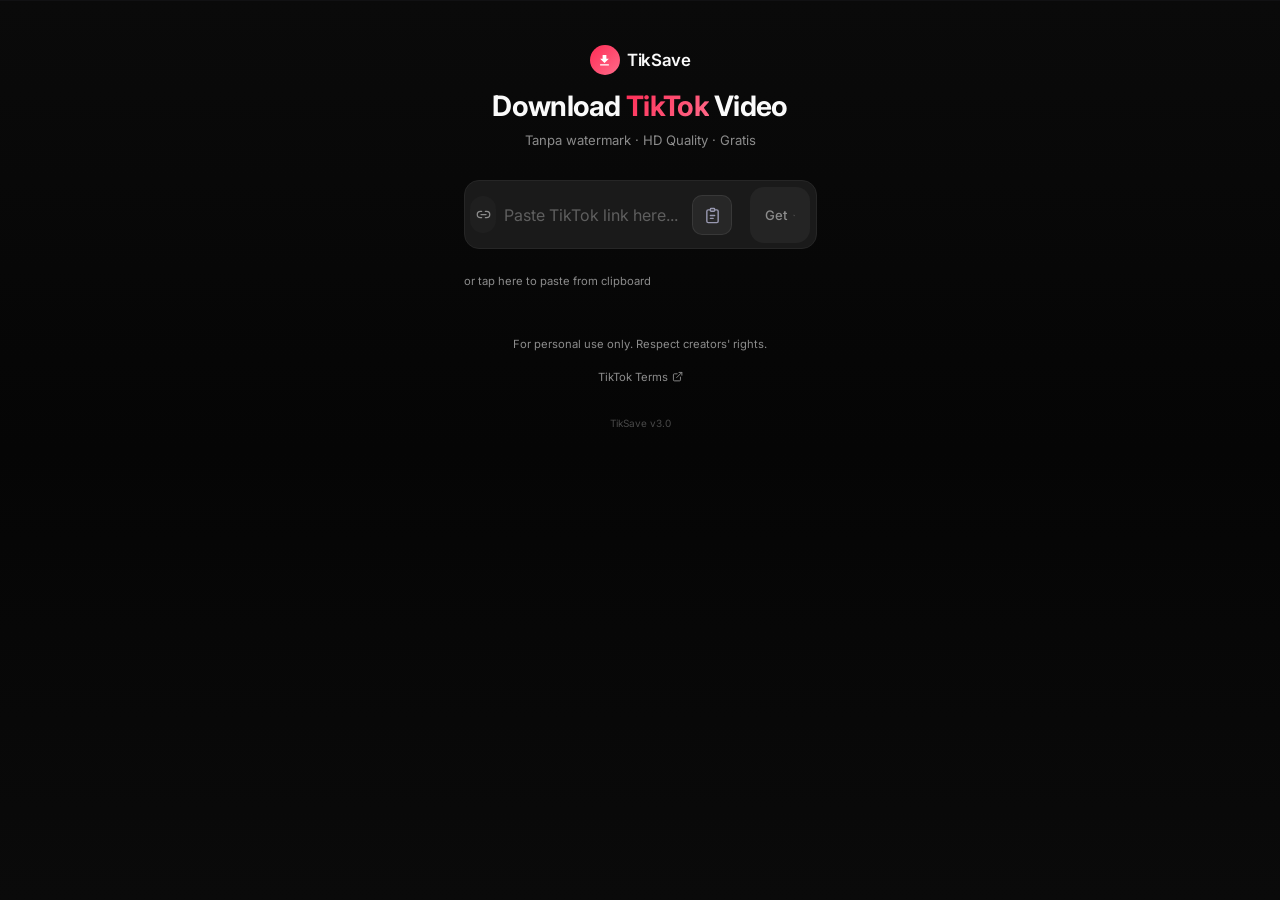
==== commit 06667b28: "Add files via upload" ====
--- a/index.html
+++ b/index.html
@@ -404,66 +404,6 @@
         0%, 100% { opacity: 1; }
         50%       { opacity: 0.2; }
       }
-
-      /* ============================================================
-         SW UPDATE BANNER
-         Posisi: di atas gesture bar HyperOS (~34px dari bawah)
-      ============================================================ */
-      #sw-update-banner {
-        position: fixed;
-        bottom: max(calc(env(safe-area-inset-bottom, 16px) + 16px), 28px);
-        left: var(--padding-x);
-        right: var(--padding-x);
-        z-index: 10000;
-        background: var(--bg-overlay);
-        border: 1px solid var(--accent-border);
-        border-radius: var(--radius-xl);
-        padding: 14px 16px;
-        display: flex;
-        align-items: center;
-        gap: 12px;
-        font-size: 13px;
-        color: var(--text-primary);
-        box-shadow: 0 8px 40px rgba(0, 0, 0, 0.7);
-        transform: translateY(calc(100% + 48px));
-        transition: transform var(--dur-normal) var(--ease-spring);
-        backdrop-filter: blur(20px);
-        -webkit-backdrop-filter: blur(20px);
-      }
-
-      #sw-update-banner.visible { transform: translateY(0); }
-
-      #sw-update-banner .update-icon {
-        width: 34px;
-        height: 34px;
-        border-radius: var(--radius-sm);
-        background: var(--accent-dim);
-        display: flex;
-        align-items: center;
-        justify-content: center;
-        flex-shrink: 0;
-        color: #818cf8;
-      }
-
-      #sw-update-banner .update-text { flex: 1; line-height: 1.4; }
-      #sw-update-banner .update-text strong { display: block; font-weight: 600; font-size: 13px; }
-      #sw-update-banner .update-text span   { font-size: 12px; color: var(--text-secondary); }
-
-      #sw-update-btn {
-        min-width: auto;
-        min-height: auto;
-        padding: 9px 16px;
-        background: var(--accent);
-        color: #fff;
-        border: none;
-        border-radius: var(--radius-sm);
-        font-size: 13px;
-        font-weight: 600;
-        cursor: pointer;
-        flex-shrink: 0;
-      }
-
-      #sw-update-btn:active { background: #4f46e5; transform: scale(0.94); }
 
       /* ============================================================
          PULL-TO-REFRESH
@@ -642,7 +582,6 @@
       @media (-webkit-min-device-pixel-ratio: 2.5),
              (min-resolution: 240dpi) {
         #offline-banner,
-        #sw-update-banner,
         #ptr-indicator {
           border-width: 0.5px;
         }
@@ -673,22 +612,6 @@
     <div id="offline-banner" role="status" aria-live="polite">
       <span class="offline-dot"></span>
       <span>Tidak ada koneksi. Download tidak tersedia.</span>
-    </div>
-
-    <!-- SW Update Banner -->
-    <div id="sw-update-banner" role="status" aria-live="polite" aria-hidden="true">
-      <div class="update-icon">
-        <svg width="16" height="16" viewBox="0 0 24 24" fill="none" stroke="currentColor"
-             stroke-width="2.5" stroke-linecap="round" stroke-linejoin="round">
-          <polyline points="23 4 23 10 17 10"/>
-          <path d="M20.49 15a9 9 0 1 1-2.12-9.36L23 10"/>
-        </svg>
-      </div>
-      <div class="update-text">
-        <strong>Versi baru tersedia</strong>
-        <span>Tap untuk memuat ulang</span>
-      </div>
-      <button id="sw-update-btn" type="button">Update</button>
     </div>
 
     <!-- Pull-to-Refresh -->
@@ -939,7 +862,7 @@
           input.addEventListener('input', hideErr);
           document.addEventListener('click', function (e) {
             var btn = e.target.closest('button');
-            if (!btn || btn.id === 'paste-btn' || btn.id === 'sw-update-btn') return;
+            if (!btn || btn.id === 'paste-btn') return;
             var par = input.closest('[class]');
             if (!par || !par.contains(btn)) return;
             var val = (input.value || '').trim();
@@ -972,33 +895,11 @@
       })();
     </script>
 
-    <!-- Service Worker + Update Notification -->
+    <!-- Service Worker -->
     <script>
       if ('serviceWorker' in navigator) {
         window.addEventListener('load', function () {
           navigator.serviceWorker.register('./sw.js', { scope: './' })
-            .then(function (reg) {
-              setInterval(function () { reg.update(); }, 60 * 60 * 1000);
-              reg.addEventListener('updatefound', function () {
-                var newSW = reg.installing; if (!newSW) return;
-                newSW.addEventListener('statechange', function () {
-                  if (newSW.state === 'installed' && navigator.serviceWorker.controller) {
-                    var banner = document.getElementById('sw-update-banner');
-                    var btn    = document.getElementById('sw-update-btn');
-                    if (banner) { banner.setAttribute('aria-hidden', 'false'); banner.classList.add('visible'); }
-                    if (btn) {
-                      btn.addEventListener('click', function () {
-                        newSW.postMessage({ type: 'SKIP_WAITING' });
-                        banner && banner.classList.remove('visible');
-                        navigator.serviceWorker.addEventListener('controllerchange', function () {
-                          window.location.reload();
-                        });
-                      });
-                    }
-                  }
-                });
-              });
-            })
             .catch(function () {});
         });
       }
